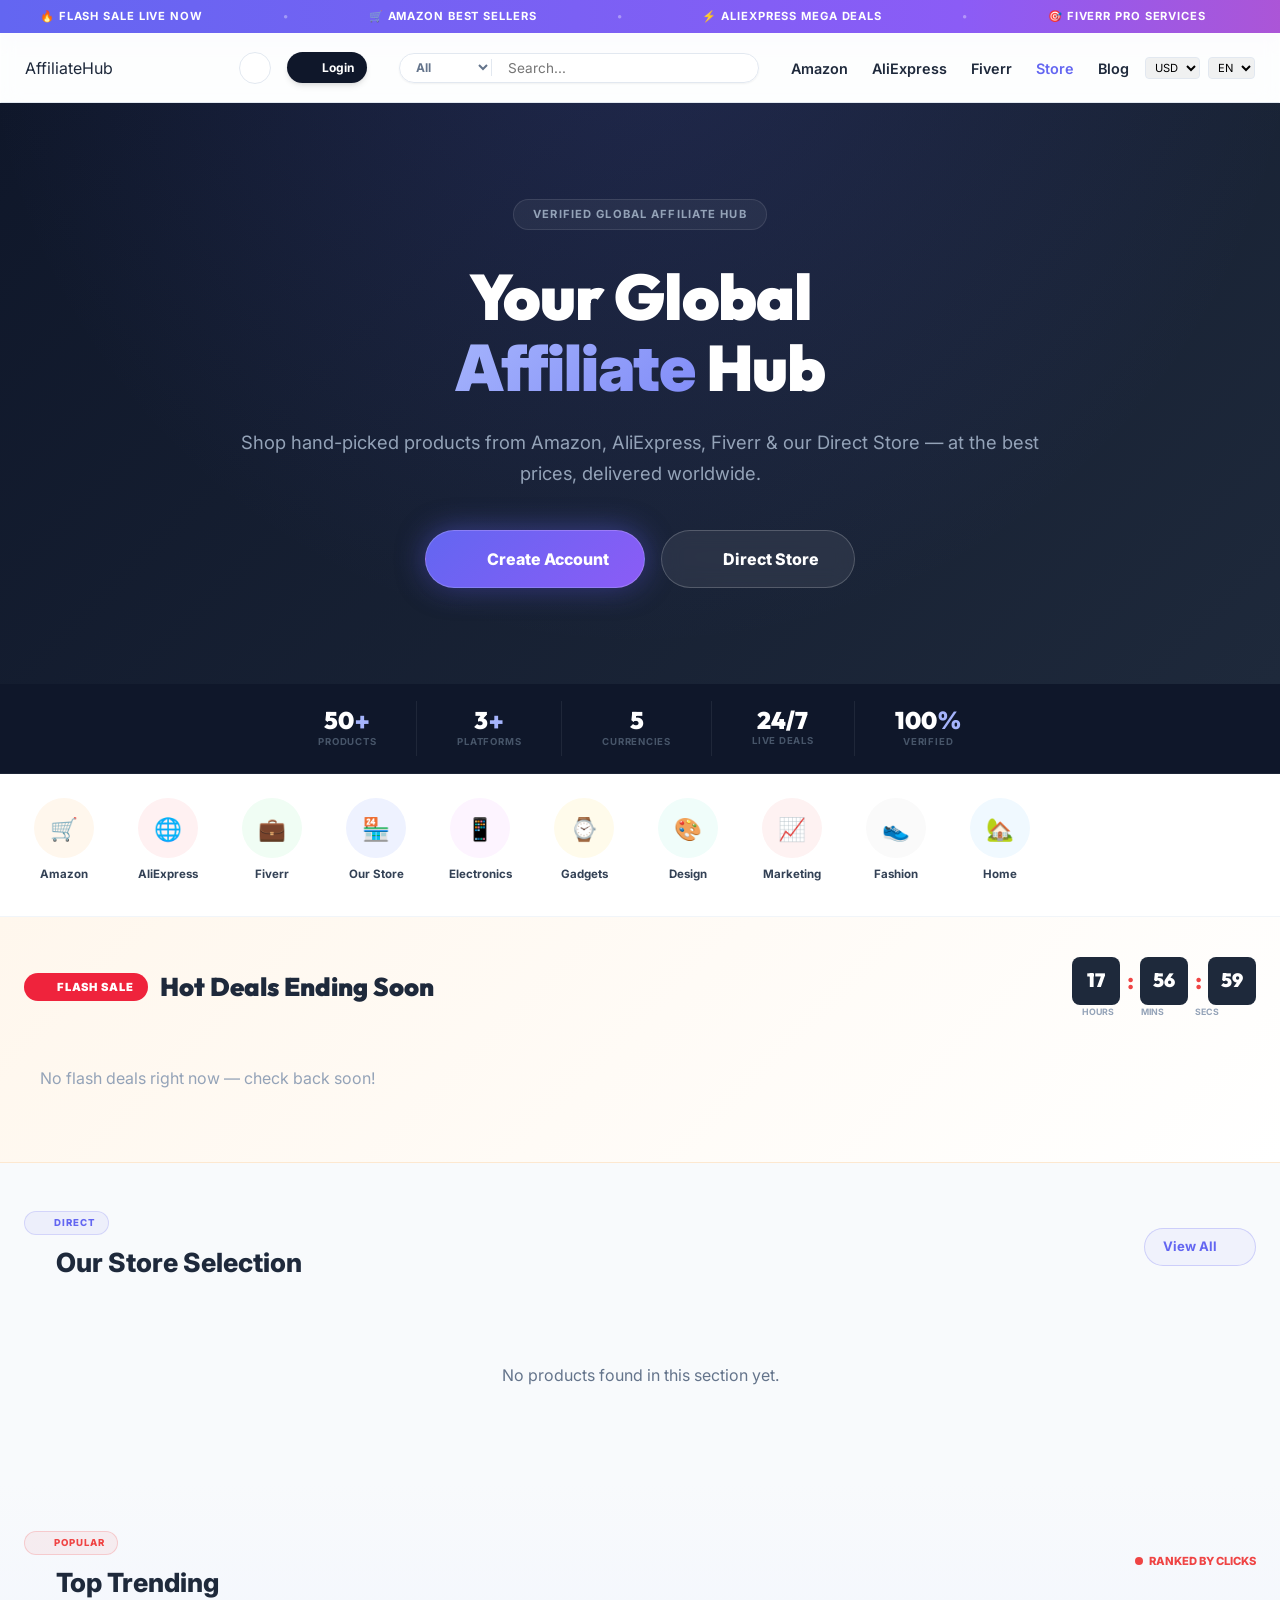
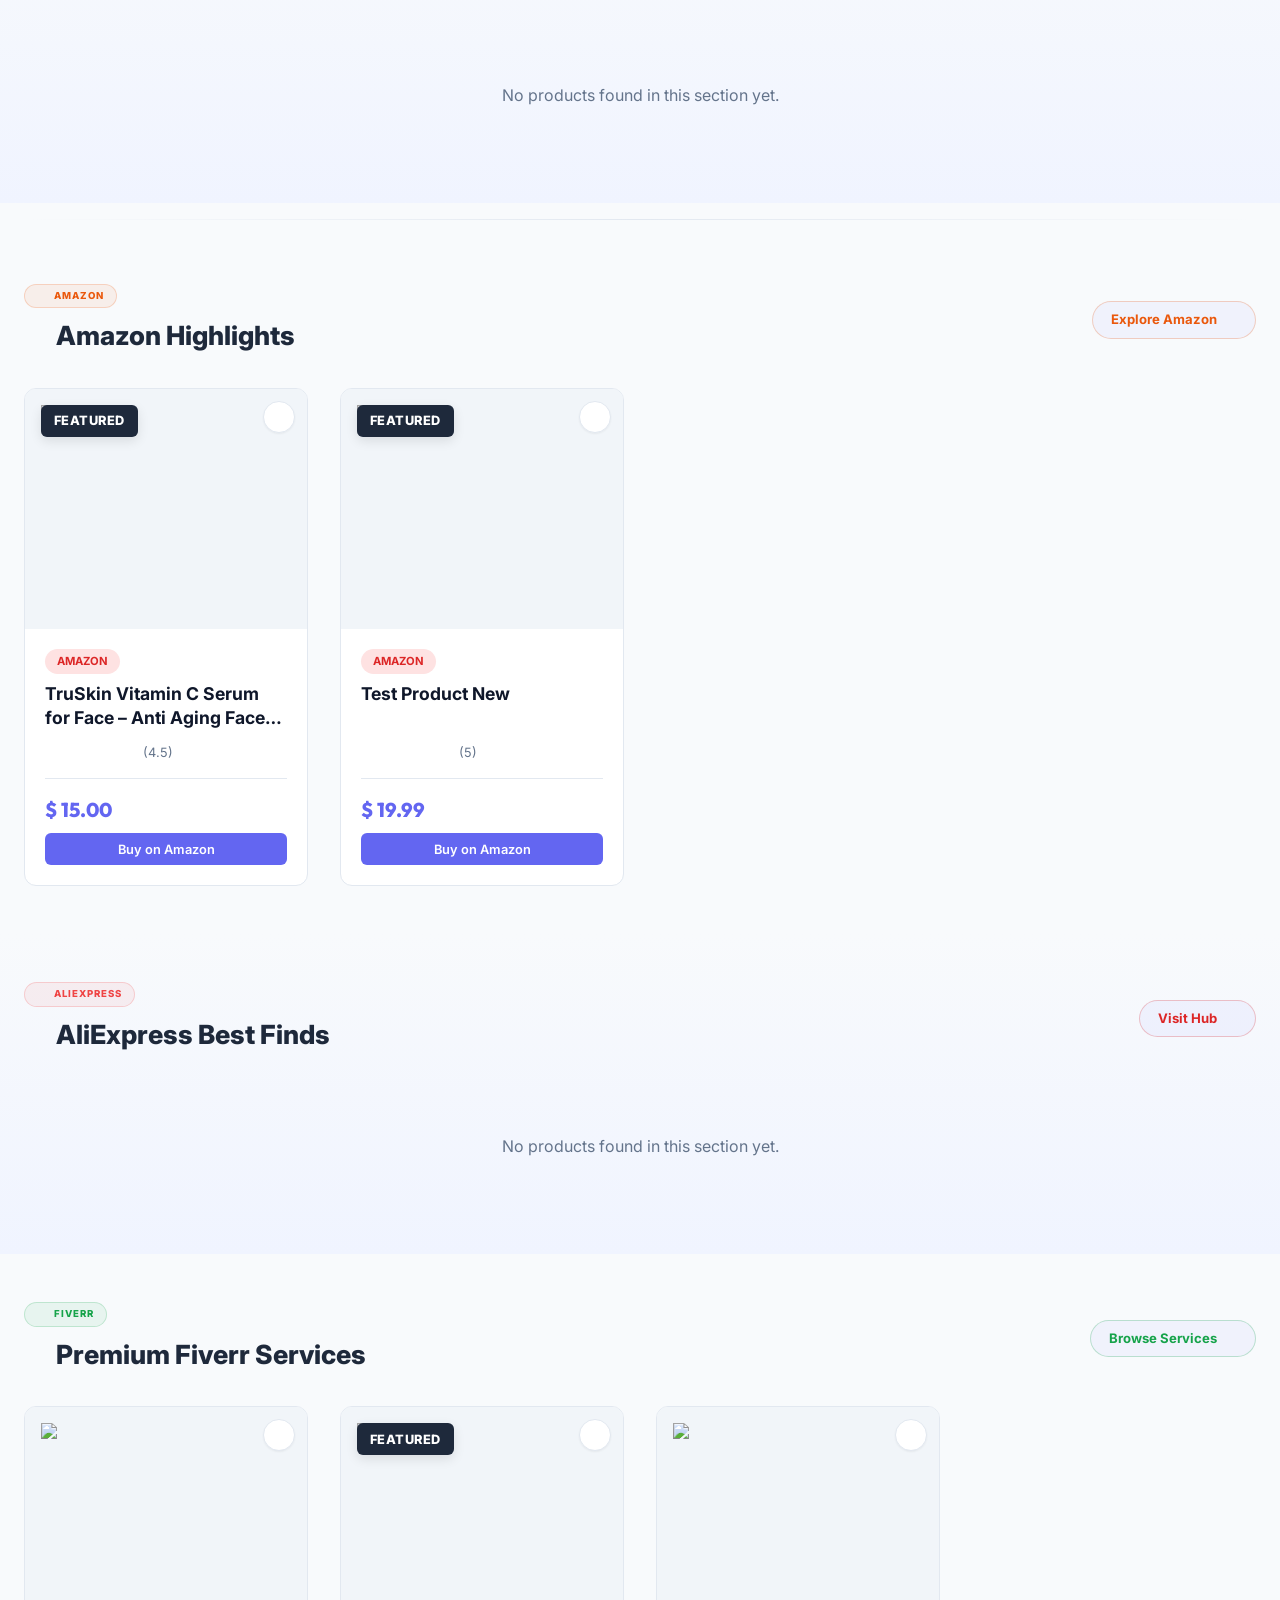
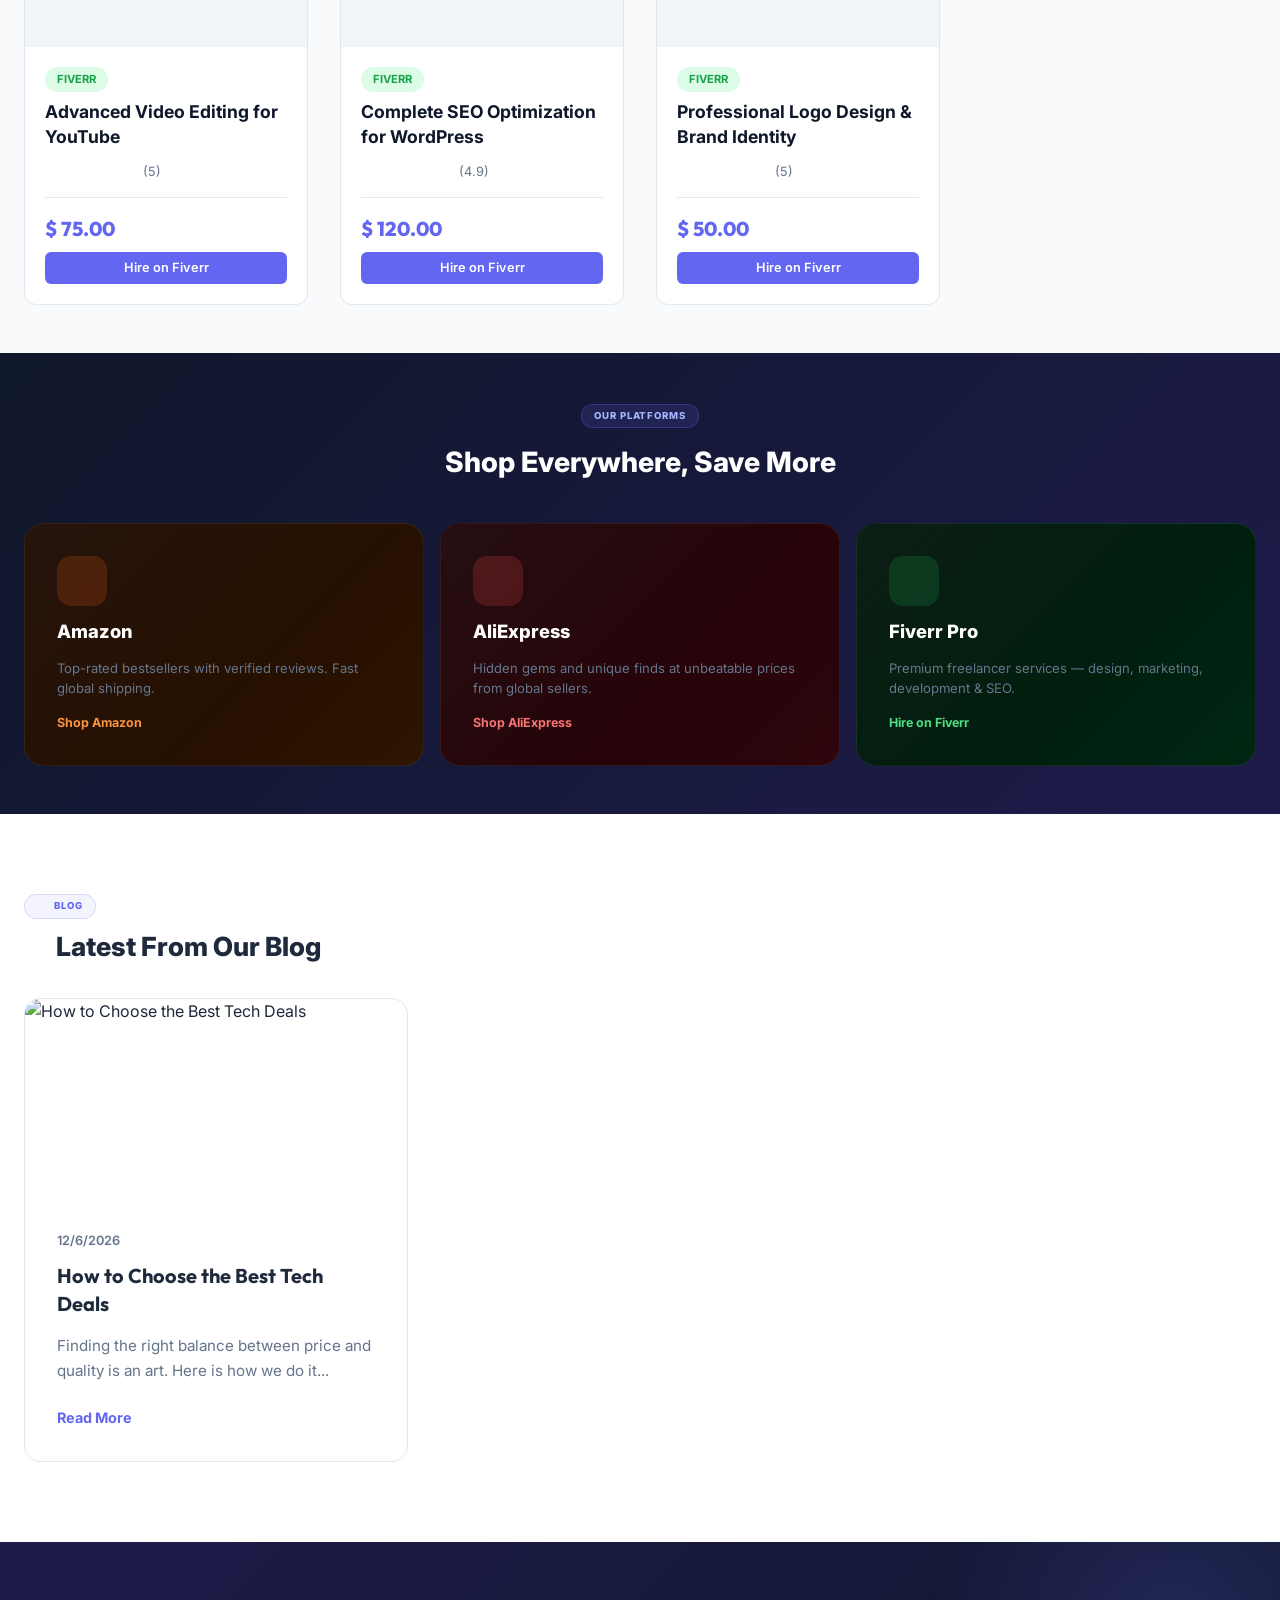
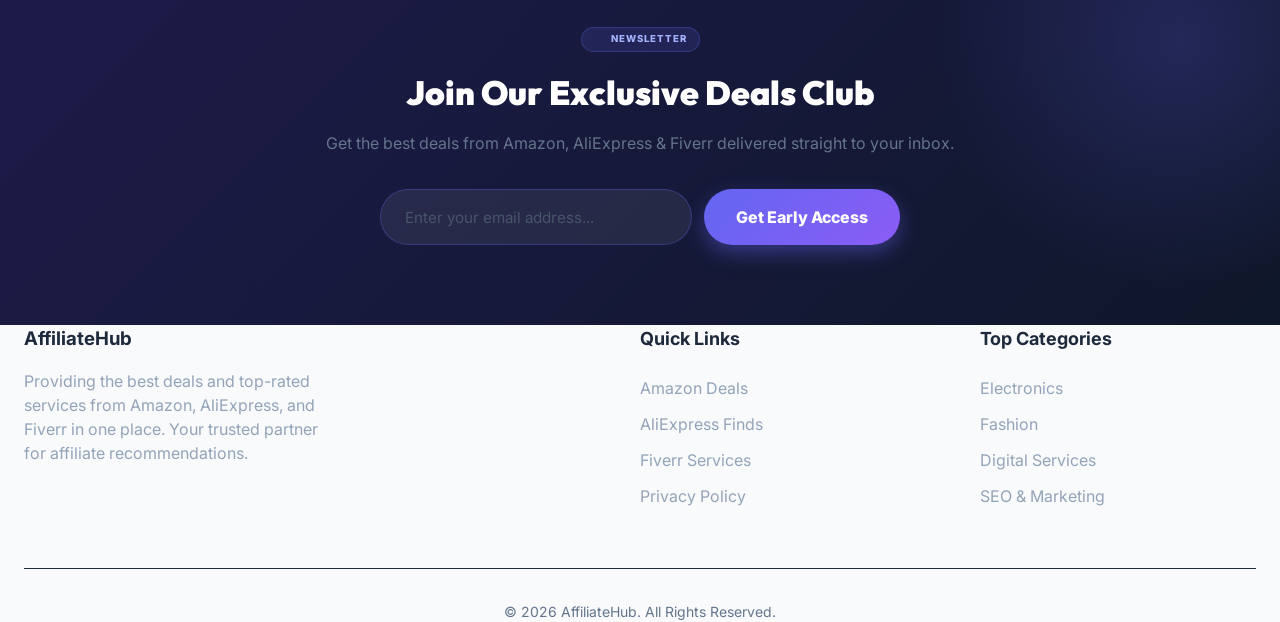
==== index.html @ 4ba72e2b "update by antigravity" ====
<!DOCTYPE html>
<html lang="en">
<head>
    <meta charset="UTF-8">
    <meta name="viewport" content="width=device-width, initial-scale=1.0">
    <title>AffiliateHub | Best Deals from Amazon, AliExpress &amp; Fiverr</title>
    <meta name="description" content="Discover the best deals and top-rated services from Amazon, AliExpress, and Fiverr. Earn more with our curated recommendations.">
    <link rel="preconnect" href="https://fonts.googleapis.com">
    <link rel="preconnect" href="https://fonts.gstatic.com" crossorigin>
    <link href="https://fonts.googleapis.com/css2?family=Inter:wght@400;500;600;700;800&family=Outfit:wght@500;600;700;800;900&display=swap" rel="stylesheet">
    <script src="https://unpkg.com/lucide@latest"></script>
    <link rel="stylesheet" href="css/style.css">

    <style>
/* =============================================
   DARAZ-STYLE GLOBAL HOMEPAGE CSS
============================================= */
:root {
    --brand:       #6366f1;
    --brand-dark:  #4f46e5;
    --sale-red:    #ef233c;
    --flash-orange:#ff6b35;
    --dark:        #0f172a;
    --muted:       #64748b;
}

/* ---- Ticker ---- */
@keyframes ticker { from{transform:translateX(0)} to{transform:translateX(-50%)} }
@keyframes flash  { 0%,100%{opacity:1} 50%{opacity:.4} }
@keyframes fadeUp { from{opacity:0;transform:translateY(24px)} to{opacity:1;transform:translateY(0)} }
@keyframes gradBG { 0%{background-position:0% 50%} 50%{background-position:100% 50%} 100%{background-position:0% 50%} }
@keyframes pulse2 { 0%,100%{box-shadow:0 0 0 0 rgba(99,102,241,.45)} 70%{box-shadow:0 0 0 16px rgba(99,102,241,0)} }
@keyframes timerTick { from{transform:scale(1.15)} to{transform:scale(1)} }

.ticker-wrap {
    background: linear-gradient(90deg,#6366f1,#8b5cf6,#ec4899,#8b5cf6,#6366f1);
    background-size:300% 100%;
    animation: gradBG 6s ease infinite;
    overflow:hidden; padding:.5rem 0;
}
.ticker-inner {
    display:flex; white-space:nowrap;
    animation: ticker 28s linear infinite;
}
.ticker-inner span {
    color:white; font-size:.7rem; font-weight:700;
    letter-spacing:.08em; text-transform:uppercase; padding:0 2.5rem;
}
.ticker-inner .sep { color:rgba(255,255,255,.35); }

/* ---- Hero Banner ---- */
.hero-wrap {
    background: linear-gradient(135deg, #0f172a 0%, #1e293b 100%);
    position: relative;
    overflow: hidden;
    padding: 6rem 0;
}
.hero-wrap::before {
    content: ''; position: absolute; inset: 0;
    background: radial-gradient(circle at 50% -20%, rgba(99, 102, 241, 0.15), transparent 70%);
}
.hero-layout {
    position: relative; z-index: 5;
    text-align: center;
    max-width: 800px;
    margin: 0 auto;
}
.hero-pill {
    display: inline-flex; align-items: center; gap: 0.5rem;
    background: rgba(255, 255, 255, 0.05); border: 1px solid rgba(255, 255, 255, 0.1);
    color: #94a3b8; font-size: 0.7rem; font-weight: 700;
    letter-spacing: 0.1em; text-transform: uppercase;
    padding: 0.4rem 1.2rem; border-radius: 99px; margin-bottom: 2rem;
}
.hero-h1 {
    font-family: 'Outfit', sans-serif; font-size: 4rem; font-weight: 900;
    line-height: 1.1; color: white; letter-spacing: -0.02em; margin-bottom: 1.5rem;
}
.hero-h1 .grad {
    background: linear-gradient(135deg, #a5b4fc 0%, #818cf8 100%);
    -webkit-background-clip: text; background-clip: text;
    -webkit-text-fill-color: transparent;
}
.hero-sub {
    color: #94a3b8; font-size: 1.15rem; line-height: 1.7; margin-bottom: 2.5rem;
}
.hero-cta-row {
    display: flex; gap: 1rem; justify-content: center;
}
@media(max-width: 768px) {
    .hero-h1 { font-size: 2.5rem; }
    .hero-sub { font-size: 1rem; }
    .hero-cta-row { flex-direction: column; }
}
.btn-hero-primary {
    display:inline-flex; align-items:center; gap:.5rem;
    padding:1rem 2.2rem; border-radius:99px;
    background:linear-gradient(135deg,#6366f1,#8b5cf6);
    color:white; font-weight:800; font-size:1rem;
    box-shadow:0 0 28px rgba(99,102,241,.5), 0 4px 14px rgba(0,0,0,.3);
    border:1px solid rgba(255,255,255,.18);
    transition:all .3s ease; animation:pulse2 2.5s infinite;
    text-decoration:none;
}
.btn-hero-primary:hover {
    transform:translateY(-3px) scale(1.03);
    box-shadow:0 0 44px rgba(99,102,241,.65), 0 8px 24px rgba(0,0,0,.35);
}
.btn-hero-outline {
    display:inline-flex; align-items:center; gap:.5rem;
    padding:1rem 2.2rem; border-radius:99px;
    color:white; font-weight:800; font-size:1rem;
    background:rgba(255,255,255,.07);
    border:1px solid rgba(255,255,255,.2);
    backdrop-filter:blur(10px);
    transition:all .3s ease; text-decoration:none;
}
.btn-hero-outline:hover {
    background:rgba(255,255,255,.14);
    transform:translateY(-3px);
}
.hero-trust {
    display:flex; flex-wrap:wrap; gap:1.5rem;
    animation: fadeUp .6s .4s ease both;
}
.trust-chip {
    display:flex; align-items:center; gap:.5rem;
    color:#64748b; font-size:.8rem; font-weight:600;
    transition:color .2s;
}
.trust-chip:hover{ color:#a5b4fc; }
.trust-chip i{ color:#6366f1; }

/* Side Panel */
.hero-side-panel {
    background:rgba(255,255,255,.05);
    border:1px solid rgba(255,255,255,.1);
    border-radius:1.25rem;
    backdrop-filter:blur(14px);
    padding:1.5rem;
    display:flex; flex-direction:column; gap:1rem;
    animation: fadeUp .6s .25s ease both;
}
.side-panel-title {
    font-size:.65rem; font-weight:800; letter-spacing:.1em;
    text-transform:uppercase; color:#64748b;
    border-bottom:1px solid rgba(255,255,255,.08);
    padding-bottom:.75rem;
}
.side-link {
    display:flex; align-items:center; gap:.75rem;
    padding:.75rem; border-radius:.75rem;
    background:rgba(255,255,255,.04);
    transition:background .2s; text-decoration:none;
}
.side-link:hover{ background:rgba(255,255,255,.1); }
.side-icon {
    width:42px; height:42px; border-radius:.75rem;
    display:flex; align-items:center; justify-content:center;
    font-size:1.1rem;
}
.side-icon.amz{ background:rgba(234,88,12,.2); color:#fb923c; }
.side-icon.ali{ background:rgba(239,68,68,.2); color:#f87171; }
.side-icon.fvr{ background:rgba(22,163,74,.2); color:#4ade80; }
.side-icon.str{ background:rgba(99,102,241,.2); color:#a5b4fc; }
.side-text .name{ color:white; font-weight:700; font-size:.9rem; }
.side-text .desc{ color:#64748b; font-size:.75rem; }

/* ---- Stats Strip ---- */
.stats-bar {
    background:#0f172a;
    border-bottom:1px solid rgba(255,255,255,.06);
    padding:1.1rem 0;
}
.stats-inner {
    display:flex; justify-content:center; align-items:stretch;
    gap:0; flex-wrap:wrap;
}
.stat-item {
    display:flex; flex-direction:column; align-items:center;
    padding:.4rem 2.5rem;
    border-right:1px solid rgba(255,255,255,.07);
}
.stat-item:last-child{ border-right:none; }
.stat-item .n {
    font-family:'Outfit',sans-serif; font-size:1.5rem;
    font-weight:900; color:white; line-height:1;
}
.stat-item .n s2{ color:#a5b4fc; font-style:normal; }
.stat-item .l {
    font-size:.6rem; color:#475569;
    text-transform:uppercase; letter-spacing:.08em;
    font-weight:700; margin-top:.15rem;
}

/* ---- Category Strip ---- */
.cat-strip { background:white; border-bottom:1px solid #f1f5f9; padding:1.5rem 0; }
.cat-scroll { display:flex; gap:1.5rem; overflow-x:auto; padding-bottom:.5rem; scrollbar-width:none; }
.cat-scroll::-webkit-scrollbar{ display:none; }
.cat-chip {
    display:flex; flex-direction:column; align-items:center;
    gap:.5rem; min-width:80px; text-decoration:none;
    transition:transform .2s;
}
.cat-chip:hover{ transform:translateY(-3px); }
.cat-icon {
    width:60px; height:60px; border-radius:50%;
    display:flex; align-items:center; justify-content:center;
    font-size:1.4rem; border:2px solid transparent;
    transition:border-color .2s, box-shadow .2s;
}
.cat-chip:hover .cat-icon {
    border-color:var(--brand);
    box-shadow:0 0 0 4px rgba(99,102,241,.12);
}
.cat-chip span{ font-size:.72rem; font-weight:700; color:#334155; text-align:center; }

/* ---- Flash Sale ---- */
.flash-section {
    background:linear-gradient(135deg,#fff7ed,#fff);
    border-bottom:1px solid #fde8d0; padding:2.5rem 0;
}
.flash-header {
    display:flex; align-items:center; justify-content:space-between;
    margin-bottom:2rem; flex-wrap:wrap; gap:1rem;
}
.flash-badge {
    display:flex; align-items:center; gap:.75rem;
}
.flash-badge-pill {
    display:inline-flex; align-items:center; gap:.4rem;
    background:var(--sale-red); color:white;
    font-size:.7rem; font-weight:900; letter-spacing:.08em;
    text-transform:uppercase; padding:.35rem .9rem;
    border-radius:99px;
}
.flash-badge-pill i{ animation:flash 1s infinite; }
.flash-title-text {
    font-family:'Outfit',sans-serif; font-size:1.6rem;
    font-weight:900; color:#1e293b;
}
.timer-group { display:flex; align-items:center; gap:.4rem; }
.timer-block {
    background:#1e293b; color:white;
    font-family:'Outfit',sans-serif; font-size:1.2rem;
    font-weight:900; width:48px; height:48px;
    border-radius:.5rem; display:flex;
    align-items:center; justify-content:center;
}
.timer-sep { font-size:1.4rem; font-weight:900; color:#ef4444; }
.timer-lbl { display:flex; gap:.4rem; padding:0 .1rem; }
.timer-lbl span { font-size:.55rem; color:#94a3b8; font-weight:700; text-transform:uppercase; width:48px; text-align:center; }

/* Flash product horizontal scroll */
.flash-scroll {
    display:flex; gap:1.25rem; overflow-x:auto;
    padding-bottom:1rem; scrollbar-width:thin;
    scrollbar-color:rgba(99,102,241,.3) transparent;
}
.flash-card {
    min-width:200px; background:white;
    border-radius:1rem; border:1px solid #f1f5f9;
    overflow:hidden; transition:all .3s ease;
    box-shadow:0 2px 8px rgba(0,0,0,.05);
    flex-shrink:0;
}
.flash-card:hover {
    transform:translateY(-6px);
    box-shadow:0 12px 30px rgba(99,102,241,.15);
    border-color:#e0e7ff;
}
.flash-img {
    height:160px; background:#f8fafc;
    display:flex; align-items:center; justify-content:center;
    position:relative; overflow:hidden;
}
.flash-img img{ width:100%; height:100%; object-fit:contain; padding:.75rem; transition:transform .4s; }
.flash-card:hover .flash-img img{ transform:scale(1.08); }
.flash-disc {
    position:absolute; top:.5rem; left:.5rem;
    background:var(--sale-red); color:white;
    font-size:.65rem; font-weight:800; border-radius:99px;
    padding:.2rem .6rem;
}
.flash-info { padding:.85rem; }
.flash-info .ftitle {
    font-size:.82rem; font-weight:700; color:#1e293b;
    white-space:nowrap; overflow:hidden; text-overflow:ellipsis;
}
.flash-info .fprice { font-size:1rem; font-weight:800; color:var(--brand); margin-top:.3rem; font-family:'Outfit',sans-serif; }
.flash-info .foldprice { font-size:.75rem; text-decoration:line-through; color:#94a3b8; }

/* ---- Section layout ---- */
.hp-section { padding:3rem 0; }
.hp-section-alt { background:linear-gradient(180deg,#f8fafc 0%,#f0f4ff 100%); }
.sec-hd {
    display:flex; align-items:center; justify-content:space-between;
    margin-bottom:2rem; flex-wrap:wrap; gap:1rem;
}
.sec-hd-left{ display:flex; flex-direction:column; gap:.3rem; }
.sec-label {
    display:inline-flex; align-items:center; gap:.4rem;
    font-size:.6rem; font-weight:800; letter-spacing:.1em;
    text-transform:uppercase; padding:.25rem .75rem;
    border-radius:99px; width:fit-content;
    border:1px solid; margin-bottom:.2rem;
}
.sec-label-purple{ background:rgba(99,102,241,.07); border-color:rgba(99,102,241,.2); color:#6366f1; }
.sec-label-red   { background:rgba(239,68,68,.07); border-color:rgba(239,68,68,.2); color:#ef4444; }
.sec-label-orange{ background:rgba(234,88,12,.07); border-color:rgba(234,88,12,.2); color:#ea580c; }
.sec-label-green { background:rgba(22,163,74,.07); border-color:rgba(22,163,74,.2); color:#16a34a; }
.sec-title { font-size:1.65rem; font-weight:800; color:#1e293b; display:flex; align-items:center; gap:.6rem; }
.view-all {
    display:flex; align-items:center; gap:.4rem;
    font-size:.82rem; font-weight:700; color:var(--brand);
    border:1px solid rgba(99,102,241,.25);
    padding:.5rem 1.1rem; border-radius:99px;
    background:rgba(99,102,241,.05);
    transition:all .25s; text-decoration:none;
}
.view-all:hover{ background:var(--brand); color:white; border-color:var(--brand); transform:translateX(4px); }

/* ---- Platform Banner ---- */
.platform-banner {
    background:linear-gradient(135deg,#0f172a 0%,#1e1b4b 100%);
    padding:3rem 0;
}
.plat-grid {
    display:grid; grid-template-columns:repeat(3,1fr); gap:1rem;
}
@media(max-width:768px){ .plat-grid{ grid-template-columns:1fr; } }
.plat-card {
    border-radius:1.25rem; padding:2rem;
    display:flex; flex-direction:column; gap:.75rem;
    text-decoration:none; position:relative; overflow:hidden;
    border:1px solid rgba(255,255,255,.08);
    transition:transform .3s,box-shadow .3s;
}
.plat-card::after {
    content:''; position:absolute; inset:0;
    background:linear-gradient(135deg,rgba(255,255,255,.05) 0%,transparent 60%);
    pointer-events:none;
}
.plat-card:hover{ transform:translateY(-5px); box-shadow:0 20px 40px rgba(0,0,0,.35); }
.plat-card.amz{ background:linear-gradient(135deg,#1a0800,#2e1500); }
.plat-card.ali{ background:linear-gradient(135deg,#1a0205,#2e050c); }
.plat-card.fvr{ background:linear-gradient(135deg,#001208,#002713); }
.plat-card-icon {
    width:50px; height:50px; border-radius:.875rem;
    display:flex; align-items:center; justify-content:center;
}
.plat-card.amz .plat-card-icon{ background:rgba(234,88,12,.2); color:#fb923c; }
.plat-card.ali .plat-card-icon{ background:rgba(239,68,68,.2); color:#f87171; }
.plat-card.fvr .plat-card-icon{ background:rgba(22,163,74,.2); color:#4ade80; }
.plat-card h3{ color:white; font-size:1.15rem; font-weight:800; margin:0; }
.plat-card p{ color:#64748b; font-size:.82rem; line-height:1.55; margin:0; }
.plat-cta{ display:inline-flex; align-items:center; gap:.35rem; font-size:.78rem; font-weight:700; margin-top:.25rem; }
.plat-card.amz .plat-cta{ color:#fb923c; }
.plat-card.ali .plat-cta{ color:#f87171; }
.plat-card.fvr .plat-cta{ color:#4ade80; }

/* ---- Newsletter (dark) ---- */
.nl-section {
    background:linear-gradient(135deg,#1e1b4b 0%,#0f172a 100%);
    padding:5rem 0; position:relative; overflow:hidden;
}
.nl-section::before {
    content:''; position:absolute;
    width:500px; height:500px;
    background:radial-gradient(circle,rgba(99,102,241,.2) 0%,transparent 70%);
    top:-150px; right:-150px; border-radius:50%; pointer-events:none;
}
.nl-box{ text-align:center; position:relative; z-index:2; }
.nl-box h2{ font-size:2.1rem; font-weight:900; color:white; font-family:'Outfit',sans-serif; }
.nl-box p{ color:#64748b; margin:.75rem 0 2rem; font-size:1rem; line-height:1.7; }
.nl-form{ display:flex; gap:.75rem; flex-wrap:wrap; justify-content:center; max-width:520px; margin:0 auto; }
.nl-input {
    flex:1; min-width:220px;
    padding:1rem 1.5rem;
    background:rgba(255,255,255,.07);
    border:1px solid rgba(99,102,241,.3);
    border-radius:99px; color:white; font-size:.95rem; outline:none;
    transition:border-color .2s;
}
.nl-input:focus{ border-color:#6366f1; }
.nl-input::placeholder{ color:#475569; }
.nl-btn {
    padding:1rem 2rem; background:linear-gradient(135deg,#6366f1,#8b5cf6);
    color:white; font-weight:800; border-radius:99px;
    border:none; cursor:pointer;
    box-shadow:0 8px 20px rgba(99,102,241,.4);
    transition:all .3s;
}
.nl-btn:hover{ transform:translateY(-2px); box-shadow:0 12px 28px rgba(99,102,241,.55); }

/* --- Responsive --- */
@media(max-width:768px){
    .hero-h1{ font-size:2.2rem; }
    .stat-item{ padding:.4rem 1.2rem; }
    .flash-title-text{ font-size:1.2rem; }
    .sec-title{ font-size:1.3rem; }
}
    </style>
</head>
<body>

<!-- ① Animated Ticker -->
<div class="ticker-wrap">
    <div class="ticker-inner">
        <span>🔥 Flash Sale Live Now</span><span class="sep">•</span>
        <span>🛒 Amazon Best Sellers</span><span class="sep">•</span>
        <span>⚡ AliExpress Mega Deals</span><span class="sep">•</span>
        <span>🎯 Fiverr Pro Services</span><span class="sep">•</span>
        <span>💳 USD · AED · SAR · PKR · INR</span><span class="sep">•</span>
        <span>🌍 Worldwide Delivery Available</span><span class="sep">•</span>
        <span>🔥 Flash Sale Live Now</span><span class="sep">•</span>
        <span>🛒 Amazon Best Sellers</span><span class="sep">•</span>
        <span>⚡ AliExpress Mega Deals</span><span class="sep">•</span>
        <span>🎯 Fiverr Pro Services</span><span class="sep">•</span>
        <span>💳 USD · AED · SAR · PKR · INR</span><span class="sep">•</span>
        <span>🌍 Worldwide Delivery Available</span><span class="sep">•</span>
    </div>
</div>

<!-- ② Nav -->
<nav id="main-nav"></nav>

<!-- ③ Hero Section -->
<div class="hero-wrap">
    <div class="container">
        <div class="hero-layout">
            <div class="hero-pill">Verified Global Affiliate Hub</div>
            <h1 class="hero-h1">
                Your Global<br><span class="grad">Affiliate</span> Hub
            </h1>
            <p class="hero-sub">Shop hand-picked products from Amazon, AliExpress, Fiverr & our Direct Store — at the best prices, delivered worldwide.</p>
            <div class="hero-cta-row">
                <a href="register.html" class="btn-hero-primary">
                    <i data-lucide="user-plus" style="width:18px;"></i> Create Account
                </a>
                <a href="dropshipping.html" class="btn-hero-outline">
                    <i data-lucide="shopping-bag" style="width:18px;"></i> Direct Store
                </a>
            </div>
        </div>
    </div>
</div>

<!-- ④ Stats Bar -->
<div class="stats-bar">
    <div class="container">
        <div class="stats-inner">
            <div class="stat-item">
                <div class="n" id="counter-p">0<s2>+</s2></div>
                <div class="l">Products</div>
            </div>
            <div class="stat-item">
                <div class="n">3<s2>+</s2></div>
                <div class="l">Platforms</div>
            </div>
            <div class="stat-item">
                <div class="n">5<s2></s2></div>
                <div class="l">Currencies</div>
            </div>
            <div class="stat-item">
                <div class="n">24/7</div>
                <div class="l">Live Deals</div>
            </div>
            <div class="stat-item">
                <div class="n">100<s2>%</s2></div>
                <div class="l">Verified</div>
            </div>
        </div>
    </div>
</div>

<!-- ⑤ Category Icon Strip -->
<div class="cat-strip">
    <div class="container">
        <div class="cat-scroll">
            <a href="amazon.html" class="cat-chip">
                <div class="cat-icon" style="background:#fff7ed;">🛒</div>
                <span>Amazon</span>
            </a>
            <a href="aliexpress.html" class="cat-chip">
                <div class="cat-icon" style="background:#fff1f2;">🌐</div>
                <span>AliExpress</span>
            </a>
            <a href="fiverr.html" class="cat-chip">
                <div class="cat-icon" style="background:#f0fdf4;">💼</div>
                <span>Fiverr</span>
            </a>
            <a href="dropshipping.html" class="cat-chip">
                <div class="cat-icon" style="background:#eef2ff;">🏪</div>
                <span>Our Store</span>
            </a>
            <a href="amazon.html" class="cat-chip">
                <div class="cat-icon" style="background:#fdf4ff;">📱</div>
                <span>Electronics</span>
            </a>
            <a href="aliexpress.html" class="cat-chip">
                <div class="cat-icon" style="background:#fffbeb;">⌚</div>
                <span>Gadgets</span>
            </a>
            <a href="fiverr.html" class="cat-chip">
                <div class="cat-icon" style="background:#f0fdfa;">🎨</div>
                <span>Design</span>
            </a>
            <a href="fiverr.html" class="cat-chip">
                <div class="cat-icon" style="background:#fef2f2;">📈</div>
                <span>Marketing</span>
            </a>
            <a href="aliexpress.html" class="cat-chip">
                <div class="cat-icon" style="background:#fafafa;">👟</div>
                <span>Fashion</span>
            </a>
            <a href="aliexpress.html" class="cat-chip">
                <div class="cat-icon" style="background:#f0f9ff;">🏡</div>
                <span>Home</span>
            </a>
        </div>
    </div>
</div>

<!-- ⑥ Flash Sale Section -->
<div class="flash-section">
    <div class="container">
        <div class="flash-header">
            <div class="flash-badge">
                <div class="flash-badge-pill"><i data-lucide="zap" style="width:12px;"></i> Flash Sale</div>
                <div class="flash-title-text">Hot Deals Ending Soon</div>
            </div>
            <div>
                <div class="timer-group" id="flash-timer">
                    <div class="timer-block" id="t-h">00</div>
                    <div class="timer-sep">:</div>
                    <div class="timer-block" id="t-m">00</div>
                    <div class="timer-sep">:</div>
                    <div class="timer-block" id="t-s">00</div>
                </div>
                <div class="timer-lbl">
                    <span>Hours</span><span>Mins</span><span>Secs</span>
                </div>
            </div>
        </div>
        <!-- Flash sale products loaded dynamically -->
        <div class="flash-scroll" id="flash-products"></div>
    </div>
</div>

<main>
    <!-- ⑦ Our Direct Store -->
    <section id="store-section" class="hp-section reveal-on-scroll">
        <div class="container">
            <div class="sec-hd">
                <div class="sec-hd-left">
                    <div class="sec-label sec-label-purple"><i data-lucide="store" style="width:11px;"></i> Direct</div>
                    <div class="sec-title"><i data-lucide="shopping-bag" style="color:#6366f1;width:22px;"></i> Our Store Selection</div>
                </div>
                <a href="dropshipping.html" class="view-all">View All <i data-lucide="arrow-right" style="width:14px;"></i></a>
            </div>
            <div class="product-grid" id="store-products"></div>
        </div>
    </section>

    <!-- ⑧ Trending -->
    <section id="trending" class="hp-section hp-section-alt reveal-on-scroll">
        <div class="container">
            <div class="sec-hd">
                <div class="sec-hd-left">
                    <div class="sec-label sec-label-red"><i data-lucide="trending-up" style="width:11px;"></i> Popular</div>
                    <div class="sec-title"><i data-lucide="trending-up" style="color:#ef4444;width:22px;"></i> Top Trending</div>
                </div>
                <span class="live-indicator"><div class="live-dot"></div> Ranked by Clicks</span>
            </div>
            <div class="product-grid" id="trending-products"></div>
        </div>
    </section>

    <!-- Divider -->
    <div class="container">
        <div style="height:1px;background:linear-gradient(to right,transparent,#e2e8f0,transparent);margin:1rem 0;"></div>
    </div>

    <!-- ⑨ Amazon -->
    <section id="amazon-highlights" class="hp-section reveal-on-scroll">
        <div class="container">
            <div class="sec-hd">
                <div class="sec-hd-left">
                    <div class="sec-label sec-label-orange"><i data-lucide="zap" style="width:11px;"></i> Amazon</div>
                    <div class="sec-title"><i data-lucide="zap" style="color:#ea580c;width:22px;"></i> Amazon Highlights</div>
                </div>
                <a href="amazon.html" class="view-all" style="color:#ea580c; border-color:rgba(234,88,12,.25);">Explore Amazon <i data-lucide="arrow-right" style="width:14px;"></i></a>
            </div>
            <div class="product-grid" id="amazon-products"></div>
        </div>
    </section>

    <!-- ⑩ AliExpress -->
    <section id="aliexpress-highlights" class="hp-section hp-section-alt reveal-on-scroll">
        <div class="container">
            <div class="sec-hd">
                <div class="sec-hd-left">
                    <div class="sec-label sec-label-red"><i data-lucide="globe" style="width:11px;"></i> AliExpress</div>
                    <div class="sec-title"><i data-lucide="globe" style="color:#dc2626;width:22px;"></i> AliExpress Best Finds</div>
                </div>
                <a href="aliexpress.html" class="view-all" style="color:#dc2626; border-color:rgba(220,38,38,.25);">Visit Hub <i data-lucide="arrow-right" style="width:14px;"></i></a>
            </div>
            <div class="product-grid" id="aliexpress-products"></div>
        </div>
    </section>

    <!-- ⑪ Fiverr -->
    <section id="fiverr-highlights" class="hp-section reveal-on-scroll">
        <div class="container">
            <div class="sec-hd">
                <div class="sec-hd-left">
                    <div class="sec-label sec-label-green"><i data-lucide="award" style="width:11px;"></i> Fiverr</div>
                    <div class="sec-title"><i data-lucide="award" style="color:#16a34a;width:22px;"></i> Premium Fiverr Services</div>
                </div>
                <a href="fiverr.html" class="view-all" style="color:#16a34a; border-color:rgba(22,163,74,.25);">Browse Services <i data-lucide="arrow-right" style="width:14px;"></i></a>
            </div>
            <div class="product-grid" id="fiverr-products"></div>
        </div>
    </section>
</main>

<!-- ⑫ Platform Banner -->
<div class="platform-banner">
    <div class="container">
        <div style="text-align:center;margin-bottom:2.5rem;">
            <div class="sec-label sec-label-purple" style="display:inline-flex;justify-content:center;background:rgba(99,102,241,.15);border-color:rgba(99,102,241,.3);color:#a5b4fc;">Our Platforms</div>
            <h2 style="color:white;font-size:1.75rem;font-weight:800;margin-top:.6rem;">Shop Everywhere, Save More</h2>
        </div>
        <div class="plat-grid">
            <a href="amazon.html" class="plat-card amz">
                <div class="plat-card-icon"><i data-lucide="shopping-cart" style="width:22px;"></i></div>
                <h3>Amazon</h3>
                <p>Top-rated bestsellers with verified reviews. Fast global shipping.</p>
                <div class="plat-cta">Shop Amazon <i data-lucide="arrow-right" style="width:14px;"></i></div>
            </a>
            <a href="aliexpress.html" class="plat-card ali">
                <div class="plat-card-icon"><i data-lucide="globe" style="width:22px;"></i></div>
                <h3>AliExpress</h3>
                <p>Hidden gems and unique finds at unbeatable prices from global sellers.</p>
                <div class="plat-cta">Shop AliExpress <i data-lucide="arrow-right" style="width:14px;"></i></div>
            </a>
            <a href="fiverr.html" class="plat-card fvr">
                <div class="plat-card-icon"><i data-lucide="briefcase" style="width:22px;"></i></div>
                <h3>Fiverr Pro</h3>
                <p>Premium freelancer services — design, marketing, development &amp; SEO.</p>
                <div class="plat-cta">Hire on Fiverr <i data-lucide="arrow-right" style="width:14px;"></i></div>
            </a>
        </div>
    </div>
</div>

<!-- ⑬ Blog -->
<section id="blog-section" class="reveal-on-scroll" style="padding:5rem 0; background:white;">
    <div class="container">
        <div class="sec-hd">
            <div class="sec-hd-left">
                <div class="sec-label sec-label-purple"><i data-lucide="book-open" style="width:11px;"></i> Blog</div>
                <div class="sec-title"><i data-lucide="book-open" style="color:#6366f1;width:22px;"></i> Latest From Our Blog</div>
            </div>
        </div>
        <div class="blog-grid" id="blog-grid"></div>
    </div>
</section>

<!-- ⑭ Newsletter -->
<section class="nl-section reveal-on-scroll">
    <div class="container">
        <div class="nl-box">
            <div class="sec-label sec-label-purple" style="display:inline-flex;justify-content:center;background:rgba(99,102,241,.15);border-color:rgba(99,102,241,.3);color:#a5b4fc;margin-bottom:1rem;">
                <i data-lucide="mail" style="width:11px;"></i> Newsletter
            </div>
            <h2>Join Our Exclusive Deals Club</h2>
            <p>Get the best deals from Amazon, AliExpress &amp; Fiverr delivered straight to your inbox.</p>
            <div class="nl-form">
                <input type="email" class="nl-input" placeholder="Enter your email address...">
                <button class="nl-btn">Get Early Access</button>
            </div>
        </div>
    </div>
</section>

<footer></footer>
<script src="js/config.js?v=1.1.0"></script>
<script src="js/main.js?v=4"></script>
<script>
document.addEventListener('DOMContentLoaded', () => {
    // Render sections
    renderPlatformProducts('direct',      'store-products',      4);
    renderPlatformProducts('trending',    'trending-products',   4);
    renderPlatformProducts('amazon',      'amazon-products',     4);
    renderPlatformProducts('aliexpress',  'aliexpress-products', 4);
    renderPlatformProducts('fiverr',      'fiverr-products',     4);
    renderBlogs(3);

    // Animated product counter
    const prods = JSON.parse(localStorage.getItem('products') || '[]');
    const el = document.getElementById('counter-p');
    if (el) {
        let c = 0, target = Math.max(prods.length, 50), step = Math.ceil(target/40);
        const t = setInterval(() => {
            c = Math.min(c + step, target);
            el.innerHTML = c + '<s2>+</s2>';
            if (c >= target) clearInterval(t);
        }, 35);
    }

    // Flash sale products (show deals & discounted products)
    const allProds = JSON.parse(localStorage.getItem('products') || '[]');
    const flashProds = allProds.filter(p => p.deal || p.oldPrice).slice(0, 10);
    const flashContainer = document.getElementById('flash-products');
    if (flashContainer) {
        if (flashProds.length === 0) {
            flashContainer.innerHTML = '<p style="color:#94a3b8;padding:1rem;">No flash deals right now — check back soon!</p>';
        } else {
            const loc = getLocalizationSettings();
            const rate = loc.rates[loc.currency] || 1;
            const sym  = loc.symbols[loc.currency] || '$';
            flashProds.forEach(p => {
                const cleanNum = str => parseFloat((str || '').replace(/[^0-9.]/g,'')) || 0;
                const cur = cleanNum(p.price);
                const old = cleanNum(p.oldPrice);
                const disc = old > cur ? Math.round((old - cur) / old * 100) : 0;
                const card = document.createElement('div');
                card.className = 'flash-card';
                card.innerHTML = `
                    <div class="flash-img">
                        <img src="${p.image}" alt="${p.title}">
                        ${disc > 0 ? `<span class="flash-disc">-${disc}%</span>` : ''}
                        <button class="share-btn-mini" onclick="shareProduct('${p.id}', '${p.title.replace(/'/g, "\\'")}')" title="Share Product" style="position: absolute; top: 0.5rem; right: 0.5rem; z-index: 10;">
                            <i data-lucide="share-2" style="width: 14px;"></i>
                        </button>
                    </div>
                    <a href="product-detail.html?id=${p.id}" style="text-decoration: none; color: inherit;">
                        <div class="flash-info">
                            <div class="ftitle">${p.title}</div>
                            <div class="fprice">${sym} ${(cur * rate).toFixed(2)}</div>
                            ${old > 0 ? `<div class="foldprice">${sym} ${(old * rate).toFixed(2)}</div>` : ''}
                        </div>
                    </a>`;
                flashContainer.appendChild(card);
            });

        }
    }

    // Countdown timer — ends at midnight tonight
    function updateTimer() {
        const now = new Date();
        const midnight = new Date(now);
        midnight.setHours(23, 59, 59, 0);
        const diff = midnight - now;
        const h = Math.floor(diff / 3600000);
        const m = Math.floor((diff % 3600000) / 60000);
        const s = Math.floor((diff % 60000) / 1000);
        const pad = n => String(n).padStart(2,'0');
        const th = document.getElementById('t-h');
        const tm = document.getElementById('t-m');
        const ts = document.getElementById('t-s');
        if (th) th.textContent = pad(h);
        if (tm) tm.textContent = pad(m);
        if (ts) { ts.textContent = pad(s); ts.style.animation='none'; ts.offsetHeight; ts.style.animation='timerTick .3s ease'; }
    }
    updateTimer();
    setInterval(updateTimer, 1000);

    if (window.lucide) lucide.createIcons();
});
</script>
</body>
</html>
---- css/style.css ----
:root {
    /* Color Palette - Modern & Premium */
    --primary-color: #6366f1; /* Indigo */
    --primary-hover: #4f46e5;
    --secondary-color: #ec4899; /* Pink */
    --accent-color: #f59e0b; /* Amber */
    
    --bg-main: #f8fafc;
    --bg-card: #ffffff;
    --bg-dark: #0f172a;
    
    --text-main: #1e293b;
    --text-muted: #64748b;
    --text-light: #f8fafc;
    
    --border-color: #e2e8f0;
    --shadow-sm: 0 1px 2px 0 rgb(0 0 0 / 0.05);
    --shadow-md: 0 4px 6px -1px rgb(0 0 0 / 0.1), 0 2px 4px -2px rgb(0 0 0 / 0.1);
    --shadow-lg: 0 10px 15px -3px rgb(0 0 0 / 0.1), 0 4px 6px -4px rgb(0 0 0 / 0.1);
    
    --radius-sm: 0.375rem;
    --radius-md: 0.5rem;
    --radius-lg: 0.75rem;
    --radius-xl: 1rem;
    
    --container-max: 1280px;
    --nav-height: 70px;
    
    /* Premium Hero Tokens */
    --hero-mesh: radial-gradient(at 0% 0%, hsla(253,16%,7%,1) 0, transparent 50%), 
                 radial-gradient(at 50% 0%, hsla(225,39%,30%,1) 0, transparent 50%), 
                 radial-gradient(at 100% 0%, hsla(339,49%,30%,1) 0, transparent 50%);
    
    /* Advanced Animation Tokens */
    --transition-smooth: cubic-bezier(0.4, 0, 0.2, 1);
}

/* Base Reset */
* {
    margin: 0;
    padding: 0;
    box-sizing: border-box;
    font-family: 'Inter', -apple-system, BlinkMacSystemFont, "Segoe UI", Roboto, sans-serif;
}

body {
    background-color: var(--bg-main);
    color: var(--text-main);
    line-height: 1.5;
    overflow-x: hidden;
}

a {
    text-decoration: none;
    color: inherit;
    transition: all 0.2s ease;
}

ul {
    list-style: none;
}

img {
    max-width: 100%;
    height: auto;
}

button {
    cursor: pointer;
    border: none;
    outline: none;
    background: none;
    font: inherit;
}

.container {
    max-width: var(--container-max);
    margin: 0 auto;
    padding: 0 1.5rem;
}

@keyframes fadeIn {
    from { opacity: 0; transform: translateY(30px); }
    to { opacity: 1; transform: translateY(0); }
}

@keyframes slideInRight {
    from { opacity: 0; transform: translateX(50px); }
    to { opacity: 1; transform: translateX(0); }
}

@keyframes slideIn {
    from { opacity: 0; transform: translate(-50%, 20px); }
    to { opacity: 1; transform: translate(-50%, 0); }
}


@keyframes pulse-glow {
    0% { box-shadow: 0 0 0 0 rgba(99, 102, 241, 0.4); }
    70% { box-shadow: 0 0 0 15px rgba(99, 102, 241, 0); }
    100% { box-shadow: 0 0 0 0 rgba(99, 102, 241, 0); }
}

@keyframes float {
    0%, 100% { transform: translateY(0); }
    50% { transform: translateY(-20px); }
}

@keyframes rotate-slow {
    from { transform: rotate(0deg); }
    to { transform: rotate(360deg); }
}

@keyframes blink {
    0%, 100% { opacity: 1; }
    50% { opacity: 0.3; }
}

/* Card Styles - Universal */
.card {
    background: white;
    border-radius: var(--radius-lg);
    overflow: hidden;
    transition: all 0.3s var(--transition-smooth);
    border: 1px solid var(--border-color);
    position: relative;
    display: flex;
    flex-direction: column;
    height: 100%;
}

.card:hover {
    transform: translateY(-8px);
    box-shadow: var(--shadow-lg);
    border-color: var(--primary-color);
}

.card-image {
    height: 240px;
    width: 100%;
    overflow: hidden;
    position: relative;
    background: #f1f5f9;
}

.card-image img {
    width: 100%;
    height: 100%;
    object-fit: contain;
    padding: 1rem;
    transition: transform 0.5s ease;
    color: transparent; /* Hide alt text overlap */
    text-indent: -9999px; /* Protection against alt text visibility */
}

.card:hover .card-image img {
    transform: scale(1.1);
}

.card-content {
    padding: 1.25rem;
    flex: 1;
    display: flex;
    flex-direction: column;
}

.card-title {
    font-size: 1.1rem;
    font-weight: 700;
    margin-bottom: 0.75rem;
    color: var(--bg-dark);
    display: -webkit-box;
    -webkit-line-clamp: 2;
    line-clamp: 2;
    -webkit-box-orient: vertical;
    overflow: hidden;
    line-height: 1.4;
    height: 3.1rem;
}

.card-badges {
    position: absolute;
    top: 0.75rem;
    left: 0.75rem;
    display: flex;
    flex-direction: column;
    gap: 0.5rem;
    z-index: 10;
}

.share-btn-mini {
    position: absolute;
    top: 0.75rem;
    right: 0.75rem;
    background: white;
    width: 32px;
    height: 32px;
    border-radius: 50%;
    display: flex;
    align-items: center;
    justify-content: center;
    box-shadow: var(--shadow-sm);
    z-index: 10;
    border: 1px solid var(--border-color);
    transition: all 0.2s ease;
}

.share-btn-mini:hover {
    background: var(--primary-color);
    color: white;
    border-color: var(--primary-color);
}

.card-footer {
    display: flex;
    align-items: center;
    justify-content: space-between;
    margin-top: auto;
    padding-top: 1rem;
    border-top: 1px solid var(--border-color);
}

.price {
    font-size: 1.25rem;
    font-weight: 800;
    color: var(--primary-color);
    font-family: 'Outfit', sans-serif;
}

.rating {
    display: flex;
    align-items: center;
    gap: 0.25rem;
    margin-bottom: 1rem;
}

.platform-badge {
    display: inline-flex;
    align-items: center;
    padding: 0.25rem 0.75rem;
    border-radius: 99px;
    font-size: 0.7rem;
    font-weight: 700;
    text-transform: uppercase;
}

.badge-amazon { background: #fee2e2; color: #dc2626; }
.badge-aliexpress { background: #ffedd5; color: #ea580c; }
.badge-fiverr { background: #dcfce7; color: #16a34a; }
.badge-direct { background: #e0e7ff; color: #4338ca; }

.float-slow {
    animation: float 6s ease-in-out infinite;
}

.pulse-glow {
    animation: pulse-glow 2s infinite;
}

.blinking {
    animation: blink 1.5s infinite;
}

/* Utilities */
.btn {
    display: inline-flex;
    align-items: center;
    justify-content: center;
    padding: 0.75rem 1.5rem;
    border-radius: var(--radius-md);
    font-weight: 600;
    transition: all 0.2s ease;
    gap: 0.5rem;
}

.btn-primary {
    background-color: var(--primary-color);
    color: white;
}

.btn-primary:hover {
    background-color: var(--primary-hover);
    transform: translateY(-1px);
    box-shadow: var(--shadow-md);
}

.btn-outline {
    border: 2px solid var(--border-color);
    color: var(--text-main);
}

.btn-outline:hover {
    background-color: var(--bg-main);
    border-color: var(--primary-color);
}

/* Sections */
section {
    padding: 4rem 0;
}

.section-title {
    font-size: 2rem;
    font-weight: 800;
    margin-bottom: 2rem;
    color: var(--bg-dark);
    display: flex;
    align-items: center;
    gap: 0.75rem;
}

.section-header {
    display: flex;
    justify-content: space-between;
    align-items: center;
    margin-bottom: 2.5rem;
    flex-wrap: wrap;
    gap: 1rem;
}

.section-header .section-title {
    margin-bottom: 0;
}

.view-more-btn {
    display: flex;
    align-items: center;
    gap: 0.5rem;
    padding: 0.6rem 1.2rem;
    border-radius: 99px;
    background: white;
    border: 1px solid var(--border-color);
    color: var(--text-main);
    font-weight: 600;
    font-size: 0.9rem;
    transition: all 0.3s ease;
}

.view-more-btn:hover {
    background: var(--primary-color);
    color: white;
    border-color: var(--primary-color);
    transform: translateX(5px);
}

.rank-badge {
    position: absolute;
    top: 1rem;
    left: 1rem;
    background: var(--primary-color);
    color: white;
    width: 32px;
    height: 32px;
    border-radius: 50%;
    display: flex;
    align-items: center;
    justify-content: center;
    font-weight: 800;
    font-size: 0.9rem;
    z-index: 20;
    box-shadow: var(--shadow-md);
    border: 2px solid white;
}

.btn-sm {
    padding: 0.4rem 0.8rem;
    font-size: 0.8rem;
    border-radius: var(--radius-sm);
}

/* Glassmorphism Classes */
.glass {
    background: rgba(255, 255, 255, 0.7);
    backdrop-filter: blur(10px);
    -webkit-backdrop-filter: blur(10px);
    border: 1px solid rgba(255, 255, 255, 0.3);
}

/* Auth & Sidebar Overlap Fix */
.mobile-drawer, .drawer-overlay, .mobile-menu-toggle {
    display: none;
}

/* Grid Layouts */
.product-grid {
    display: grid;
    grid-template-columns: repeat(auto-fill, minmax(280px, 1fr));
    gap: 2rem;
}

/* Premium Badges */
/* Badges handled in bottom section */

.live-indicator {
    display: inline-flex;
    align-items: center;
    gap: 0.4rem;
    font-size: 0.7rem;
    font-weight: 800;
    color: #ef4444;
    text-transform: uppercase;
    margin-bottom: 0.75rem;
}

.live-dot {
    width: 8px;
    height: 8px;
    background: #ef4444;
    border-radius: 50%;
    animation: blink 1s infinite;
}

/* Hero Section */
.hero {
    background: var(--bg-dark);
    background-image: var(--hero-mesh);
    color: white;
    padding: 10rem 0 8rem;
    text-align: center;
    position: relative;
    overflow: hidden;
}

.hero::after {
    content: '';
    position: absolute;
    bottom: 0;
    left: 0;
    width: 100%;
    height: 100px;
    background: linear-gradient(to top, var(--bg-main), transparent);
    z-index: 3;
}

.hero-content {
    position: relative;
    z-index: 5;
    max-width: 900px;
    margin: 0 auto;
}

.hero h1 {
    font-size: 4rem;
    font-weight: 800;
    letter-spacing: -0.02em;
    line-height: 1.1;
    margin-bottom: 2rem;
    font-family: 'Outfit', sans-serif;
    background: linear-gradient(to bottom, #fff 0%, #a5b4fc 100%);
    -webkit-background-clip: text;
    background-clip: text;
    -webkit-text-fill-color: transparent;
}

@media (max-width: 768px) {
    .hero { padding: 6rem 0 4rem; }
    .hero h1 { font-size: 2.25rem; line-height: 1.2; }
    .hero p { font-size: 1rem; margin-bottom: 2rem; }
    .hero-btns { 
        display: flex; 
        flex-direction: column; 
        gap: 1rem; 
        padding: 0 1.5rem;
    }
    .hero-btns .btn { width: 100%; justify-content: center; }
}

/* Trust Badges Section */
.trust-badges {
    display: flex;
    justify-content: center;
    gap: 3rem;
    margin-top: 5rem;
    flex-wrap: wrap;
    position: relative;
    z-index: 6;
}

@media (max-width: 768px) {
    .trust-badges { gap: 1rem; margin-top: 3rem; justify-content: center; }
    .trust-item { font-size: 0.75rem; }
}

.trust-item {
    display: flex;
    align-items: center;
    gap: 0.75rem;
    color: #94a3b8;
    font-size: 0.85rem;
    font-weight: 600;
    transition: all 0.3s ease;
}

.trust-item:hover {
    color: white;
    transform: translateY(-2px);
}

.trust-item i {
    color: var(--primary-color);
    width: 20px;
}

/* Hero Floating Objects */
.hero-blob {
    position: absolute;
    width: 400px;
    height: 400px;
    background: radial-gradient(circle, rgba(99, 102, 241, 0.1) 0%, transparent 70%);
    border-radius: 50%;
    z-index: 1;
    filter: blur(60px);
}

.blob-1 { top: -100px; right: -100px; animation: float 12s infinite; }
.blob-2 { bottom: -100px; left: -100px; animation: float 15s infinite reverse; }

/* Navigation & Logo */
.sticky-nav {
    position: sticky;
    top: 0;
    z-index: 1000;
    height: var(--nav-height);
    border-bottom: 1px solid var(--border-color);
}

.nav-content {
    display: flex;
    align-items: center;
    justify-content: space-between;
    height: 100%;
    gap: 2rem;
}

.nav-left {
    display: flex;
    align-items: center;
    gap: 3rem;
}

.nav-main-links {
    display: flex;
    gap: 1.5rem;
    align-items: center;
}

.mobile-nav-wrapper, .mobile-dropdown-trigger, .mobile-dropdown-menu {
    display: none;
}

.nav-main-links a {
    font-weight: 600;
    font-size: 0.9rem;
    color: var(--text-main);
    transition: color 0.2s ease;
}

.nav-main-links a:hover {
    color: var(--primary-color);
}

.nav-right {
    display: flex;
    align-items: center;
    gap: 1.5rem;
}

.search-container {
    display: flex;
    align-items: center;
    background: rgba(255, 255, 255, 0.9);
    padding: 0.35rem 0.75rem;
    border-radius: 99px;
    width: 350px;
    border: 1px solid var(--border-color);
    transition: all 0.3s ease;
    gap: 0.5rem;
    box-shadow: var(--shadow-sm);
}

.search-container:focus-within {
    width: 400px;
    border-color: var(--primary-color);
    box-shadow: 0 0 0 4px rgba(99, 102, 241, 0.1);
}

.search-container input {
    background: transparent;
    border: none;
    outline: none;
    padding: 0 0.5rem;
    width: 100%;
    font-size: 0.85rem;
    color: var(--text-main);
}

.search-container select:hover {
    color: var(--primary-color);
}

.search-container button {
    display: flex;
    align-items: center;
    justify-content: center;
    transition: transform 0.2s ease;
}

@media (max-width: 768px) {
    .search-container {
        display: none !important;
    }
}

@media (max-width: 1024px) {
    .nav-content { gap: 1rem; }
    .nav-left { gap: 1rem; }
    .nav-main-links { gap: 1rem; }
    .search-container { width: 250px; }
}

@media (max-width: 850px) {
    /* Hide horizontal links by default on mobile, replaced by dropdown */
    .nav-main-links { display: none !important; }
    .loc-selectors { display: flex !important; }
}

.cart-nav-trigger {
    position: relative;
    cursor: pointer;
    background: white;
    width: 40px;
    height: 40px;
    border-radius: 50%;
    display: flex;
    align-items: center;
    justify-content: center;
    border: 1px solid var(--border-color);
    transition: all 0.2s ease;
}

.cart-nav-trigger:hover {
    border-color: var(--primary-color);
    transform: translateY(-2px);
}

.cart-nav-trigger .cart-count {
    position: absolute;
    top: -5px;
    right: -5px;
    background: var(--primary-color);
    color: white;
    width: 18px;
    height: 18px;
    border-radius: 50%;
    display: flex;
    align-items: center;
    justify-content: center;
    font-size: 0.65rem;
    font-weight: 800;
}

.btn-login {
    background: var(--bg-dark);
    color: white;
    padding: 0.6rem 1.25rem;
    border-radius: 99px;
    font-weight: 700;
    font-size: 0.85rem;
    display: flex;
    align-items: center;
    gap: 0.5rem;
    box-shadow: var(--shadow-md);
    transition: all 0.3s ease;
}

.btn-login:hover {
    transform: translateY(-2px);
    box-shadow: var(--shadow-lg);
    background: #1e1b4b;
}

@media (max-width: 480px) {
    .btn-login { padding: 0.5rem 1rem; font-size: 0.75rem; }
    .logo { font-size: 1.25rem; }
}

.btn-logout {
    background: #fee2e2;
    color: #dc2626;
    width: 38px;
    height: 38px;
    border-radius: 50%;
    display: flex;
    align-items: center;
    justify-content: center;
    border: 1px solid #fca5a5;
    transition: all 0.3s ease;
}

.btn-logout:hover {
    background: #dc2626;
    color: white;
    transform: rotate(90deg);
}

/* Footer Grid */
.footer-grid {
    display: grid;
    grid-template-columns: 2fr 1fr 1fr;
    gap: 4rem;
    margin-bottom: 3rem;
}

.footer-info p {
    margin-top: 1rem;
    color: #94a3b8;
    max-width: 300px;
}

.footer-grid h4 {
    margin-bottom: 1.5rem;
    font-size: 1.125rem;
    font-weight: 700;
}

.footer-grid ul li {
    margin-bottom: 0.75rem;
}

.footer-grid ul li a {
    color: #94a3b8;
}

.footer-grid ul li a:hover {
    color: white;
}

.footer-bottom {
    border-top: 1px solid #1e293b;
    padding-top: 2rem;
    text-align: center;
    color: #64748b;
    font-size: 0.875rem;
}

/* --- Responsive Media Queries --- */

/* Tablet & Smaller Desktop */
@media (max-width: 1024px) {
    .hero h1 { font-size: 3rem; }
    .nav-left { gap: 1.5rem; }
    .search-container { width: 200px; }
    .footer-grid { grid-template-columns: 1fr 1fr; gap: 2rem; }
}

/* Mobile Devices */
@media (max-width: 768px) {
    section { padding: 3rem 0; }
    .hero { padding: 8rem 0 6rem; }
    .hero h1 { font-size: 2.25rem; }
    .hero p { font-size: 1rem; padding: 0 1rem; }
    
    .mobile-menu-toggle {
        display: none !important;
    }

    .sticky-nav {
        height: auto;
        padding-bottom: 0.5rem;
    }

    .nav-content {
        flex-direction: column;
        gap: 0.75rem;
        padding-top: 0.75rem;
    }

    .nav-left, .nav-right {
        width: 100%;
        justify-content: space-between;
        gap: 1rem;
    }

    .nav-main-links {
        display: none !important;
    }

    .mobile-nav-wrapper {
        display: block !important;
    }

    /* Professional Dropdown Button */
    .mobile-dropdown-trigger {
        display: flex !important;
        align-items: center;
        gap: 0.5rem;
        padding: 0.4rem 1rem;
        background: white;
        border: 1px solid var(--border-color);
        border-radius: 99px;
        font-size: 0.75rem;
        font-weight: 700;
        color: var(--text-main);
        cursor: pointer;
        transition: all 0.3s ease;
        position: relative;
    }

    .mobile-dropdown-trigger i {
        width: 14px;
        color: var(--primary-color);
    }

    .mobile-dropdown-menu {
        position: absolute;
        top: 100%;
        left: 0;
        width: 200px;
        background: white;
        border-radius: var(--radius-lg);
        box-shadow: var(--shadow-xl);
        border: 1px solid var(--border-color);
        margin-top: 0.5rem;
        display: none;
        z-index: 1000;
        overflow: hidden;
        animation: slideInDown 0.2s ease;
    }

    .mobile-dropdown-menu.active {
        display: block;
    }

    .mobile-dropdown-menu a {
        display: flex;
        align-items: center;
        gap: 0.75rem;
        padding: 0.75rem 1rem;
        color: var(--text-main);
        text-decoration: none;
        font-size: 0.85rem;
        font-weight: 600;
        transition: all 0.2s ease;
    }

    .mobile-dropdown-menu a:hover {
        background: rgba(99, 102, 241, 0.05);
        color: var(--primary-color);
    }

    .pulse-blue {
        animation: pulse-blue 2s infinite ease-in-out;
    }

    @keyframes pulse-blue {
        0% { box-shadow: 0 0 0 0 rgba(99, 102, 241, 0.4); }
        70% { box-shadow: 0 0 0 8px rgba(99, 102, 241, 0); }
        100% { box-shadow: 0 0 0 0 rgba(99, 102, 241, 0); }
    }

    .nav-bottom-row {
        justify-content: flex-start !important;
        gap: 1rem !important;
    }

    .search-container {
        display: flex !important;
        width: 100% !important;
        max-width: none;
        margin: 0;
    }

    .loc-selectors {
        margin-right: 0 !important;
    }

    .product-grid {
        grid-template-columns: repeat(auto-fill, minmax(160px, 1fr));
        gap: 1rem;
    }

    .card-image { height: 180px; }
    .card-title { font-size: 0.95rem; height: 2.8rem; }
    .price { font-size: 1.1rem; }

    .footer-grid { grid-template-columns: 1fr; text-align: center; }
    .footer-info p { margin: 1rem auto; }
    .trust-badges { gap: 1.5rem; margin-top: 3rem; }
    
    /* Mobile Drawer Removed for Inline Nav */
    .mobile-drawer, .drawer-overlay {
        display: none !important;
    }
}

@media (max-width: 480px) {
    .auth-card { padding: 1.5rem; border-radius: 0; }
    .form-grid { grid-template-columns: 1fr; }
    .form-group.full { grid-column: span 1; }
    .hero h1 { font-size: 1.75rem; }
    .container { padding: 0 1rem; }
}

/* Blog Styles */
.blog-grid {
    display: grid;
    grid-template-columns: repeat(auto-fill, minmax(300px, 1fr));
    gap: 2.5rem;
}

.blog-card {
    background: white;
    border-radius: var(--radius-xl);
    overflow: hidden;
    border: 1px solid var(--border-color);
    transition: all 0.3s ease;
    display: flex;
    flex-direction: column;
}

.blog-card:hover {
    transform: translateY(-10px);
    box-shadow: var(--shadow-xl);
    border-color: var(--primary-color);
}

.blog-card-image {
    height: 200px;
    overflow: hidden;
}

.blog-card-image img {
    width: 100%;
    height: 100%;
    object-fit: cover;
    transition: transform 0.5s ease;
}

.blog-card:hover .blog-card-image img {
    transform: scale(1.1);
}

.blog-card-content {
    padding: 2rem;
    flex: 1;
    display: flex;
    flex-direction: column;
}

.blog-date {
    font-size: 0.8rem;
    color: var(--text-muted);
    font-weight: 600;
    margin-bottom: 0.75rem;
    display: block;
}

.blog-title {
    font-family: 'Outfit', sans-serif;
    font-size: 1.25rem;
    font-weight: 700;
    margin-bottom: 1rem;
    color: #1e293b;
    line-height: 1.4;
}

.blog-excerpt {
    font-size: 0.95rem;
    color: #64748b;
    margin-bottom: 1.5rem;
    line-height: 1.6;
}

.btn-text {
    display: inline-flex;
    align-items: center;
    gap: 0.5rem;
    font-weight: 700;
    color: var(--primary-color);
    font-size: 0.9rem;
    margin-top: auto;
    transition: gap 0.2s ease;
}

.btn-text:hover {
    gap: 0.75rem;
}

/* Discount & Sharing Elements */
.card-badges {
    position: absolute;
    top: 1rem;
    left: 1rem;
    display: flex;
    flex-direction: column;
    gap: 0.5rem;
    z-index: 20;
}

.badge-hot {
    background: #1e293b;
    color: white;
    padding: 0.4rem 0.8rem;
    border-radius: 6px;
    font-size: 0.8rem;
    font-weight: 800;
    text-transform: uppercase;
    letter-spacing: 0.5px;
    display: inline-flex;
    align-items: center;
    justify-content: center;
    box-shadow: 0 4px 12px rgba(0,0,0,0.1);
}

.badge-deal {
    background: linear-gradient(135deg, #cc0c39 0%, #8b0000 100%) !important;
    color: white !important;
    box-shadow: 0 4px 15px rgba(204, 12, 57, 0.4) !important;
}

.discount-badge-standalone {
    background: #ef4444;
    color: white;
    padding: 0.4rem 0.8rem;
    border-radius: 6px;
    font-size: 0.85rem;
    font-weight: 900;
    letter-spacing: -0.5px;
    display: inline-flex;
    align-items: center;
    justify-content: center;
    box-shadow: 0 4px 12px rgba(239, 68, 68, 0.3);
}

.price-old {
    text-decoration: line-through;
    color: #94a3b8;
    font-size: 0.85rem;
    font-weight: 500;
}

@keyframes professional-pulse {
    0% { transform: scale(1); box-shadow: 0 0 0 0 rgba(239, 68, 68, 0.4); }
    70% { transform: scale(1.05); box-shadow: 0 0 0 10px rgba(239, 68, 68, 0); }
    100% { transform: scale(1); box-shadow: 0 0 0 0 rgba(239, 68, 68, 0); }
}

.blinking {
    animation: professional-pulse 2s infinite ease-in-out;
}

.share-toast {
    position: fixed;
    bottom: 2rem;
    left: 50%;
    transform: translateX(-50%);
    background: #1e293b;
    color: white;
    padding: 0.75rem 1.5rem;
    border-radius: var(--radius-full);
    font-size: 0.9rem;
    font-weight: 600;
    z-index: 9999;
    box-shadow: 0 10px 25px rgba(0,0,0,0.2);
    animation: slideUpFade 0.3s ease;
}

@keyframes slideUpFade {
    from { opacity: 0; transform: translate(-50%, 20px); }
    to { opacity: 1; transform: translate(-50%, 0); }
}

/* Professional Pulse Animation */
@keyframes professional-pulse {
    0% { transform: scale(1); box-shadow: 0 0 0 0 rgba(239, 68, 68, 0.4); }
    70% { transform: scale(1.05); box-shadow: 0 0 0 10px rgba(239, 68, 68, 0); }
    100% { transform: scale(1); box-shadow: 0 0 0 0 rgba(239, 68, 68, 0); }
}

.blinking {
    animation: professional-pulse 2s infinite ease-in-out;
}

/* Universal Back Button Style */
.back-btn-container {
    padding: 1.5rem 0;
    margin-bottom: 1rem;
}

.back-btn {
    display: inline-flex;
    align-items: center;
    gap: 0.75rem;
    padding: 0.6rem 1.25rem;
    background: white;
    border: 1px solid var(--border-color);
    border-radius: 99px;
    color: var(--text-main);
    font-weight: 700;
    font-size: 0.9rem;
    transition: all 0.3s cubic-bezier(0.4, 0, 0.2, 1);
    box-shadow: var(--shadow-sm);
}

.back-btn:hover {
    background: var(--bg-dark);
    color: white;
    transform: translateX(-5px);
    box-shadow: var(--shadow-md);
    border-color: var(--bg-dark);
}

.back-btn i {
    transition: transform 0.3s ease;
}

.back-btn:hover i {
    transform: translateX(-3px);
}
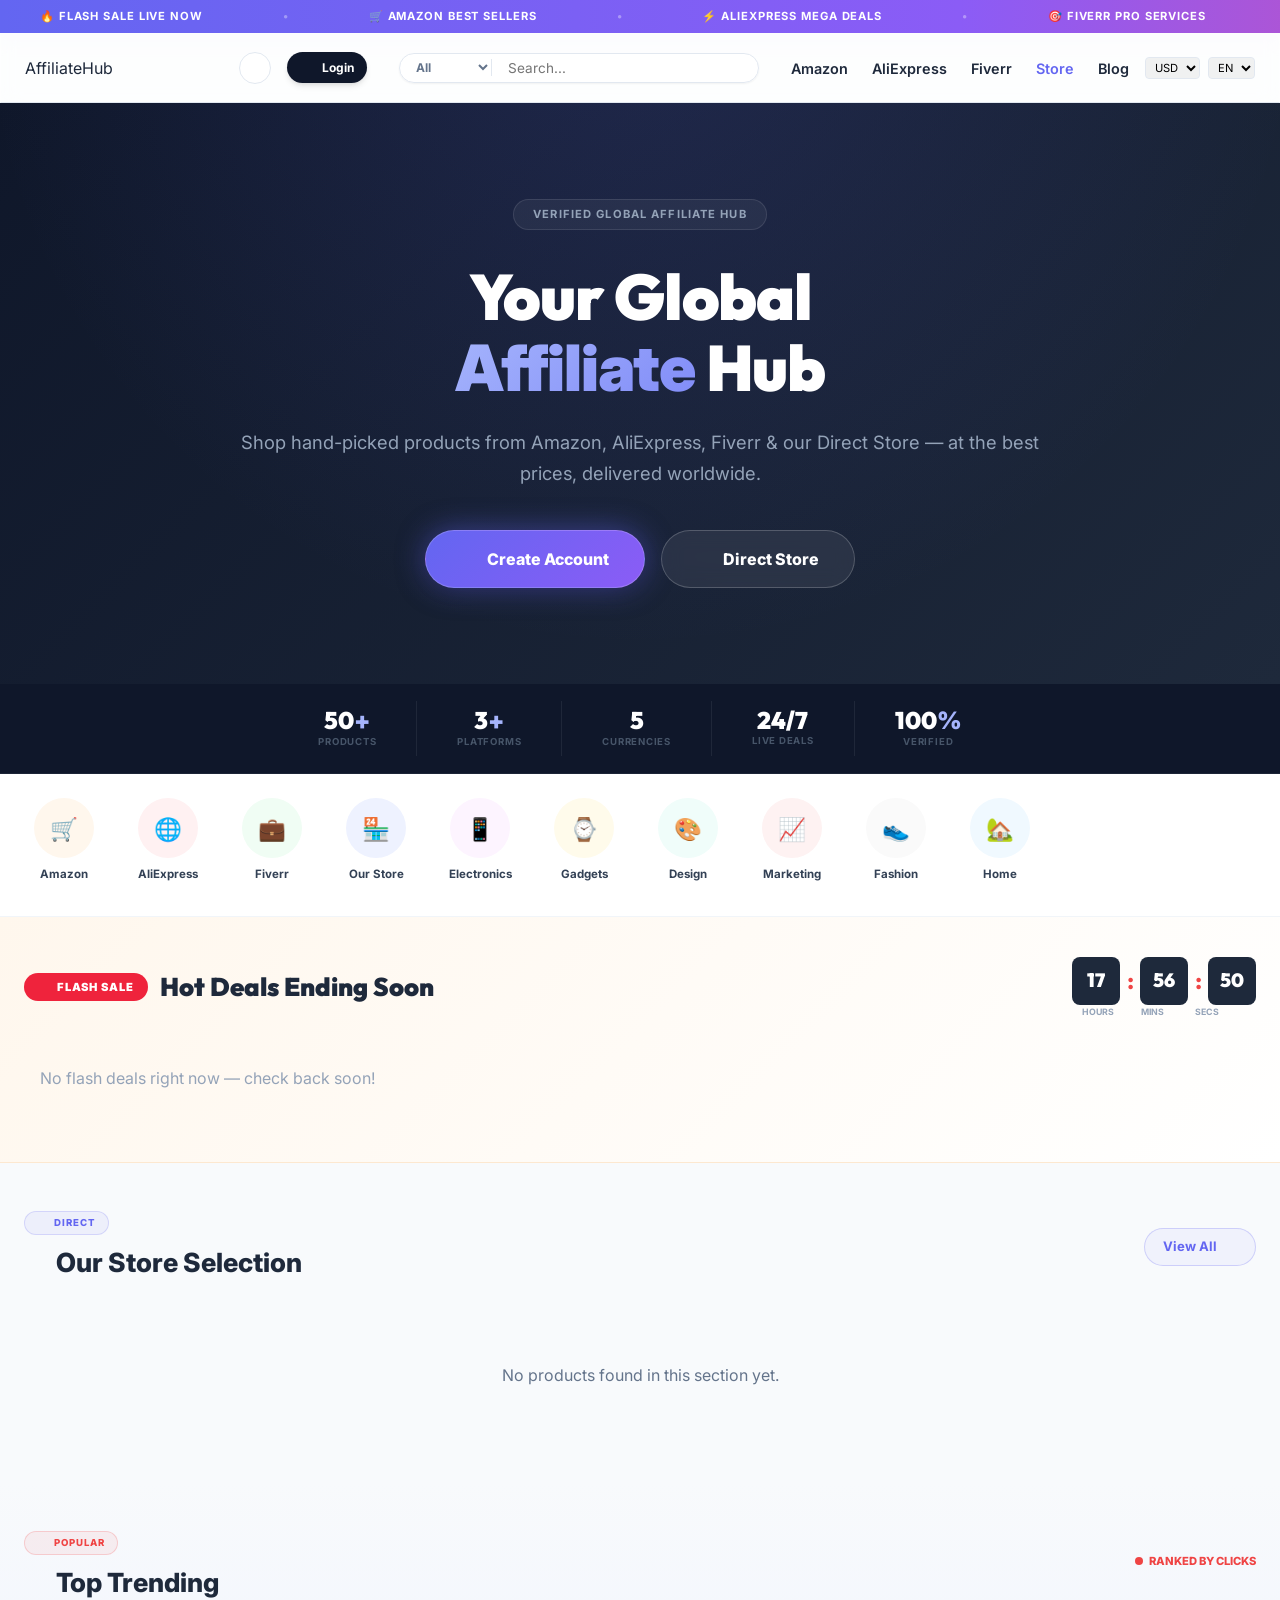
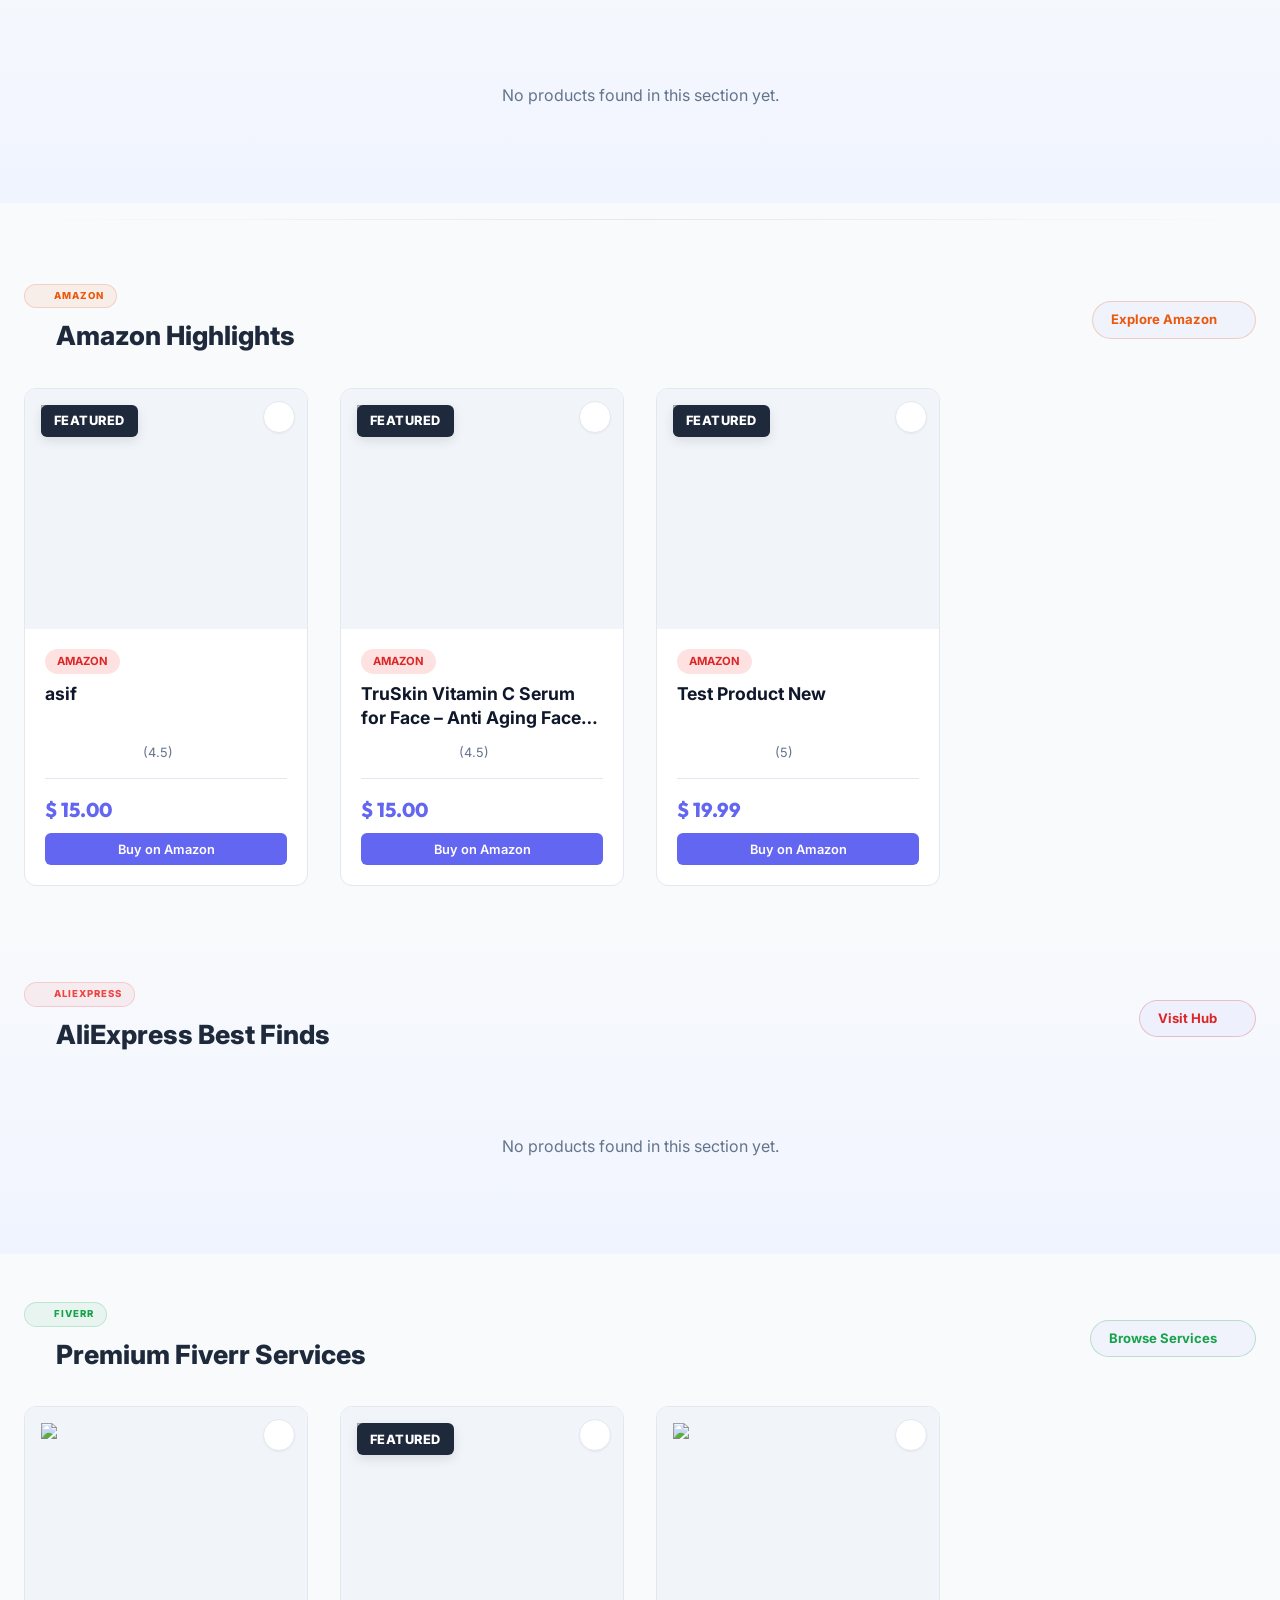
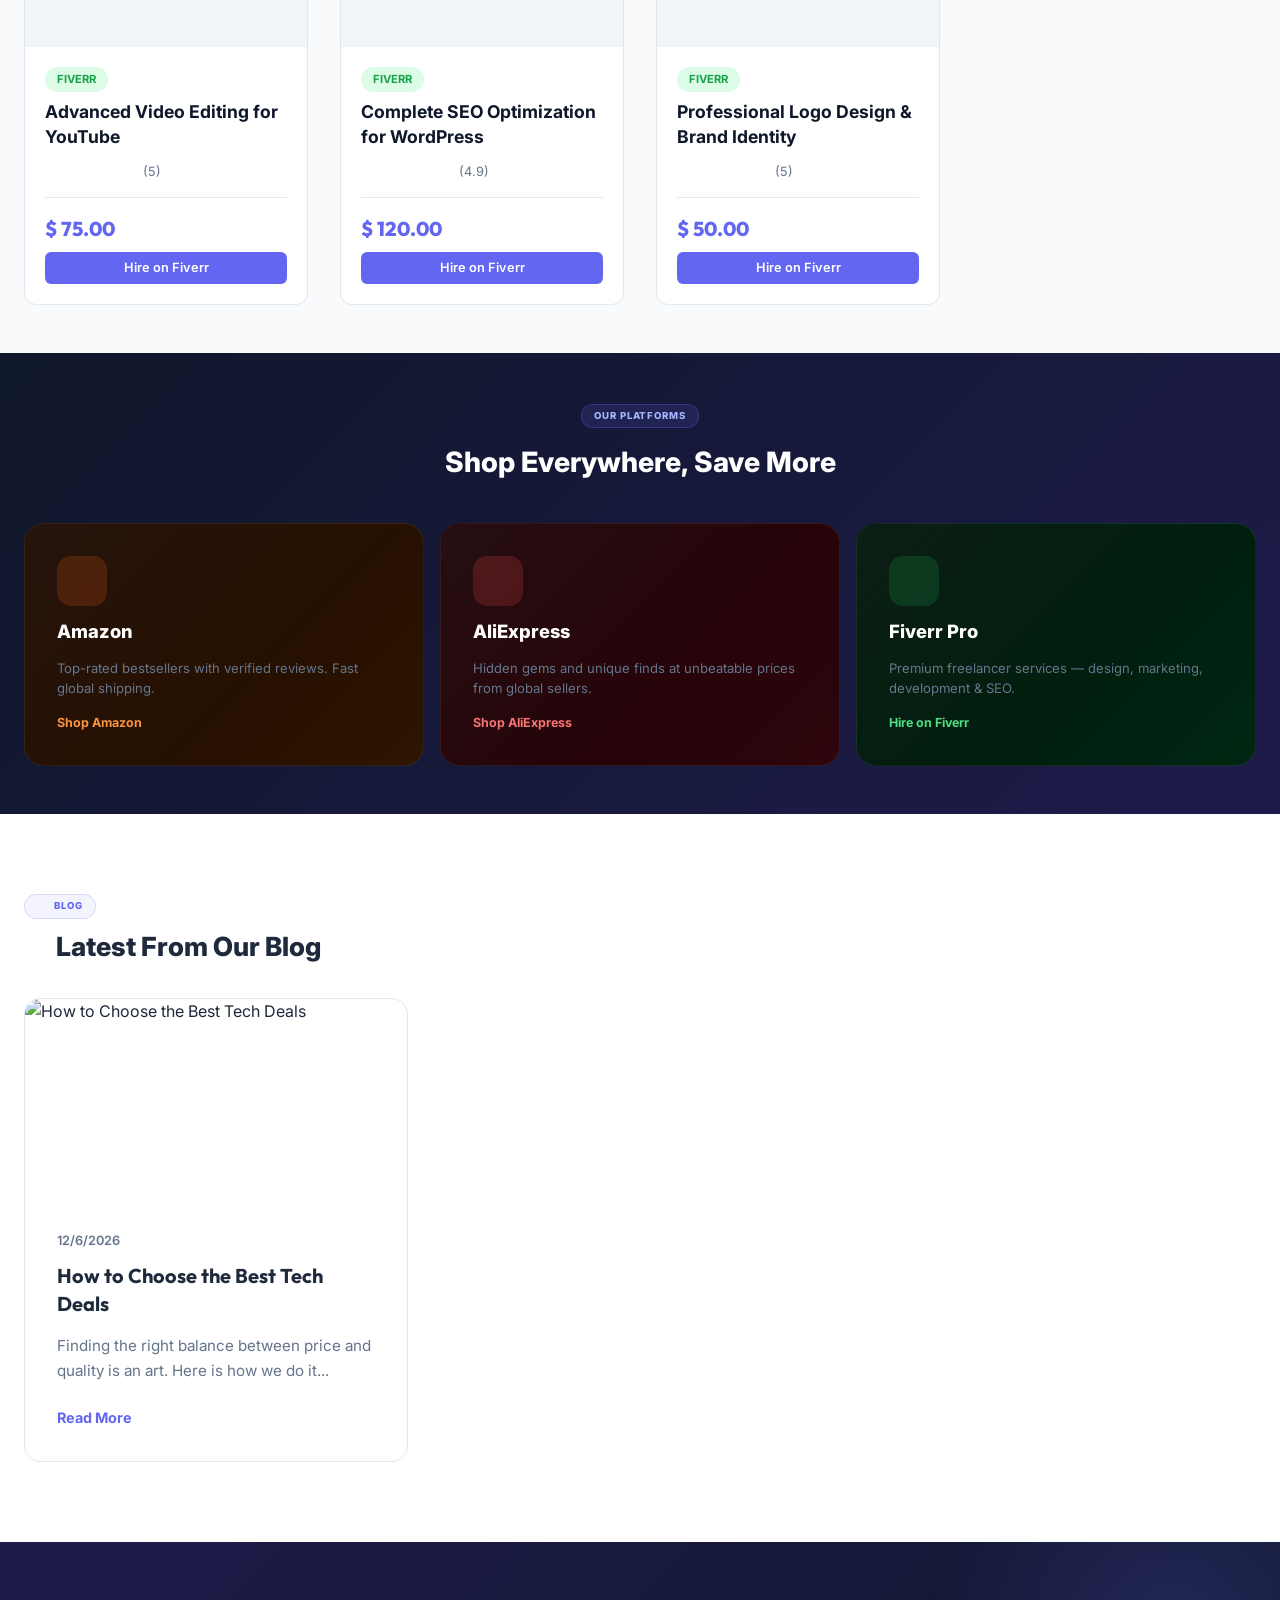
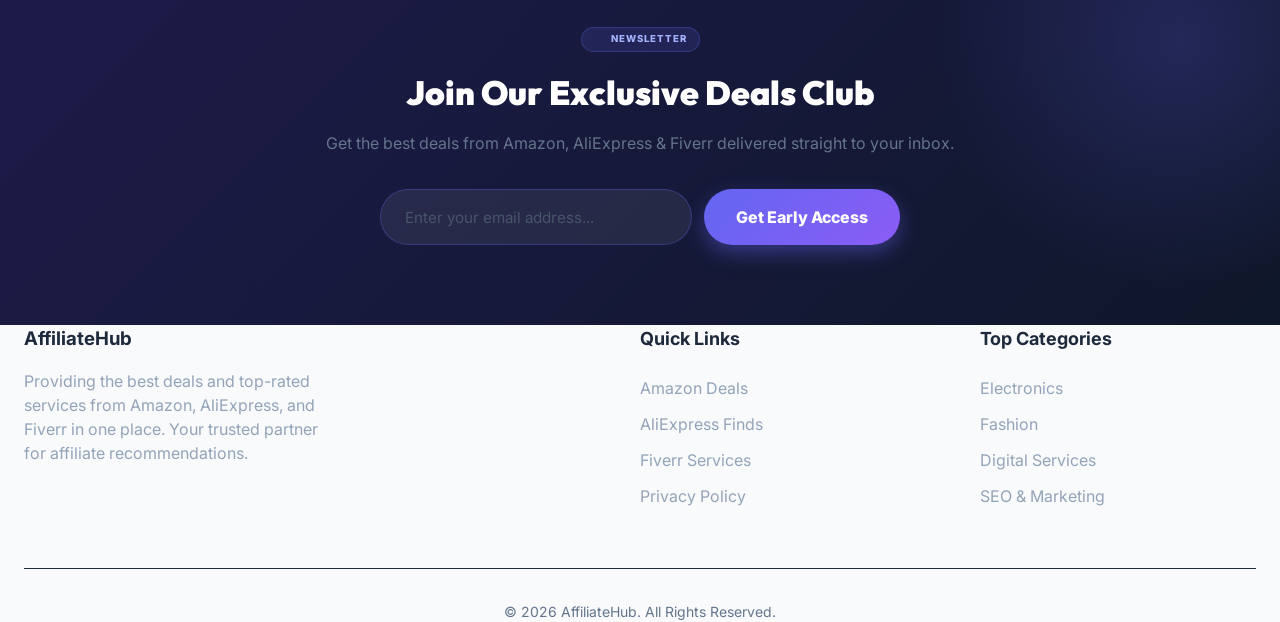
==== commit 53a9b499: "feat: deploy latest data and sync version 1.1.1 for mobile fix" ====
--- a/index.html
+++ b/index.html
@@ -686,7 +686,7 @@
 </section>
 
 <footer></footer>
-<script src="js/config.js?v=1.1.0"></script>
+<script src="js/config.js?v=1.1.1"></script>
 <script src="js/main.js?v=4"></script>
 <script>
 document.addEventListener('DOMContentLoaded', () => {
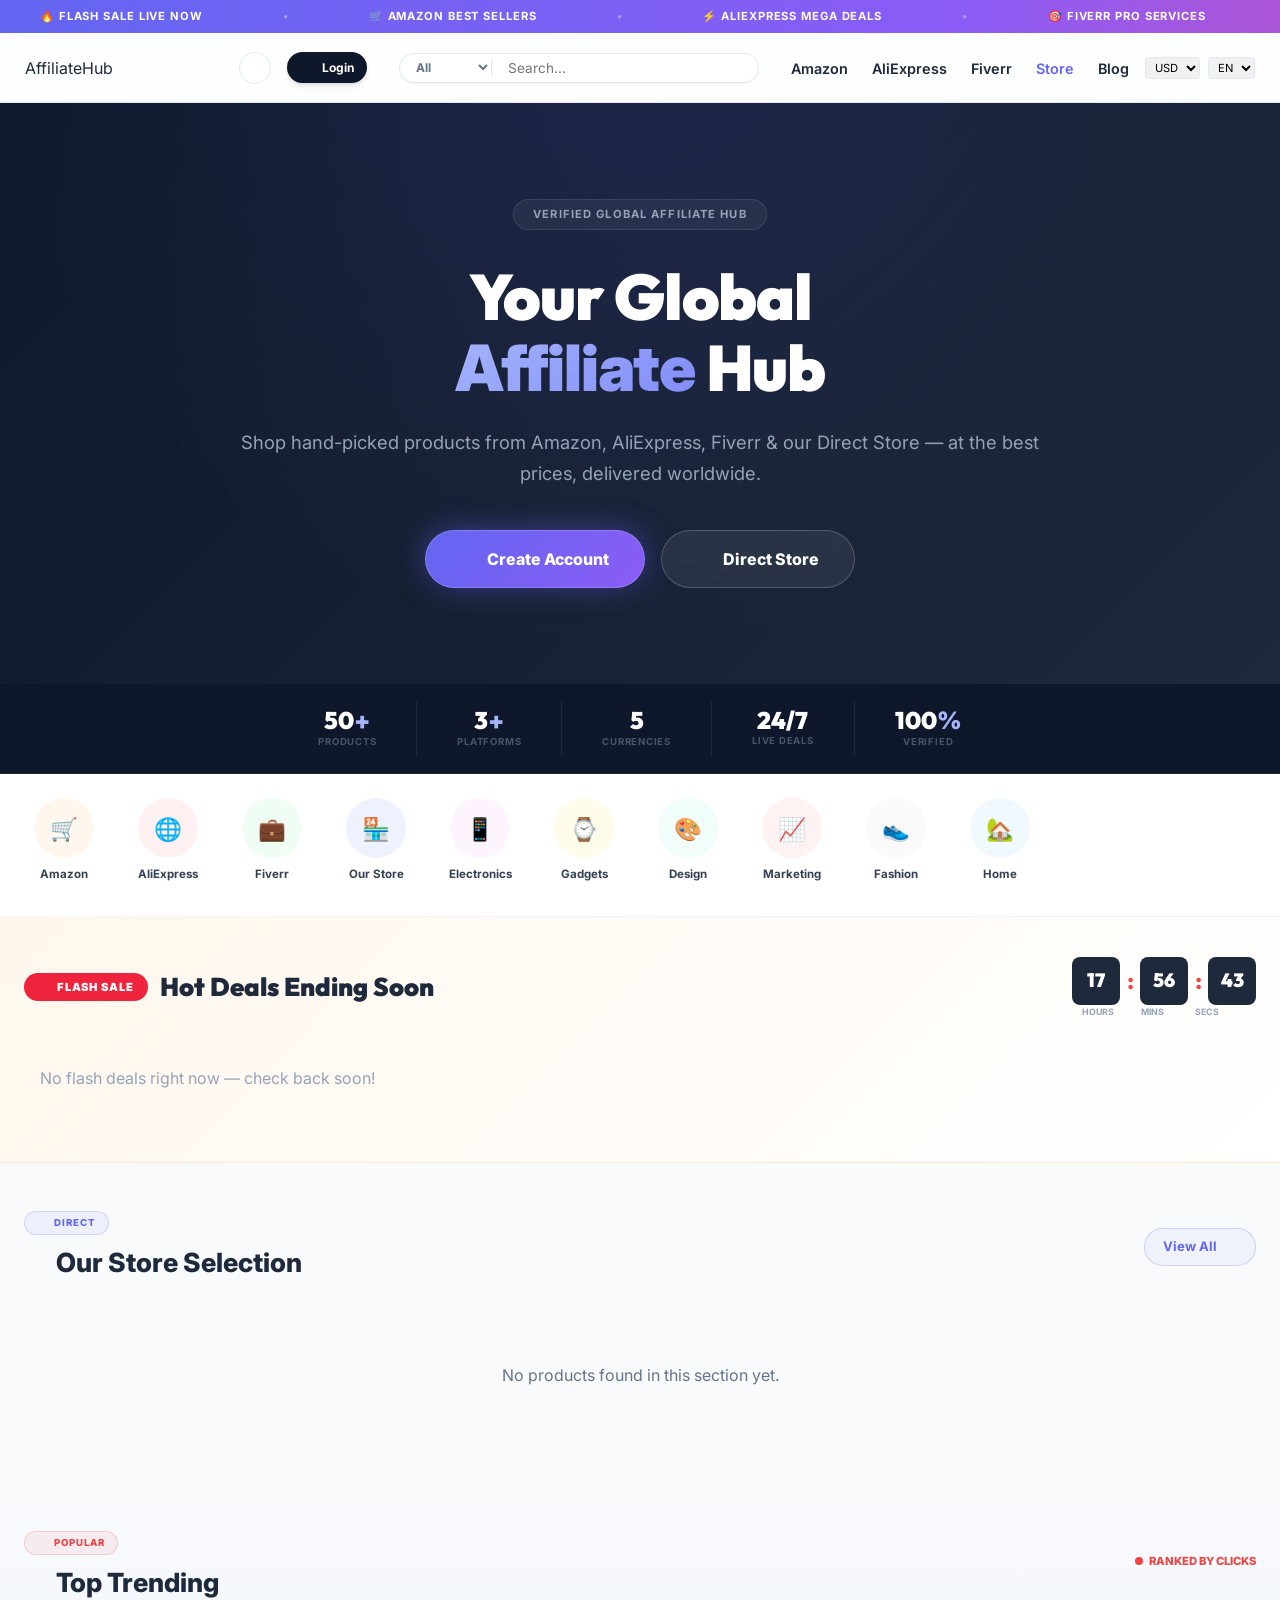
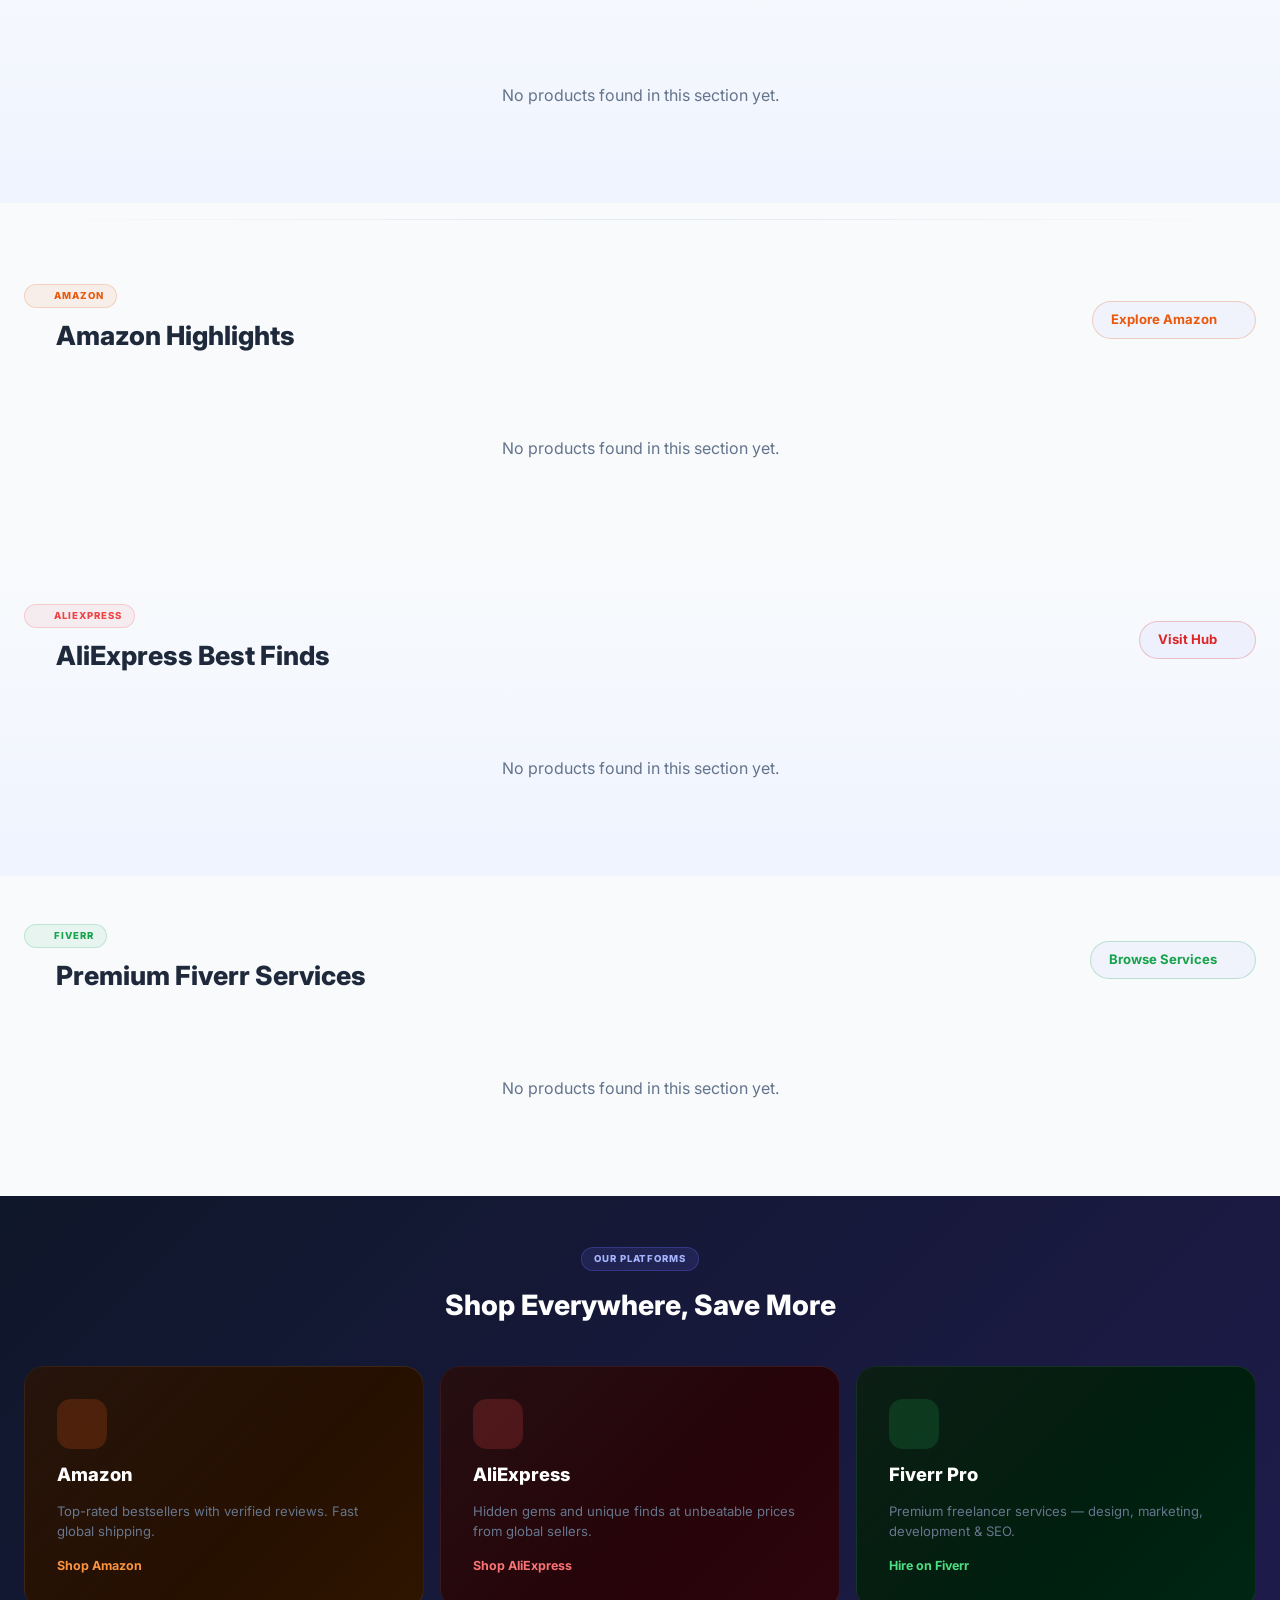
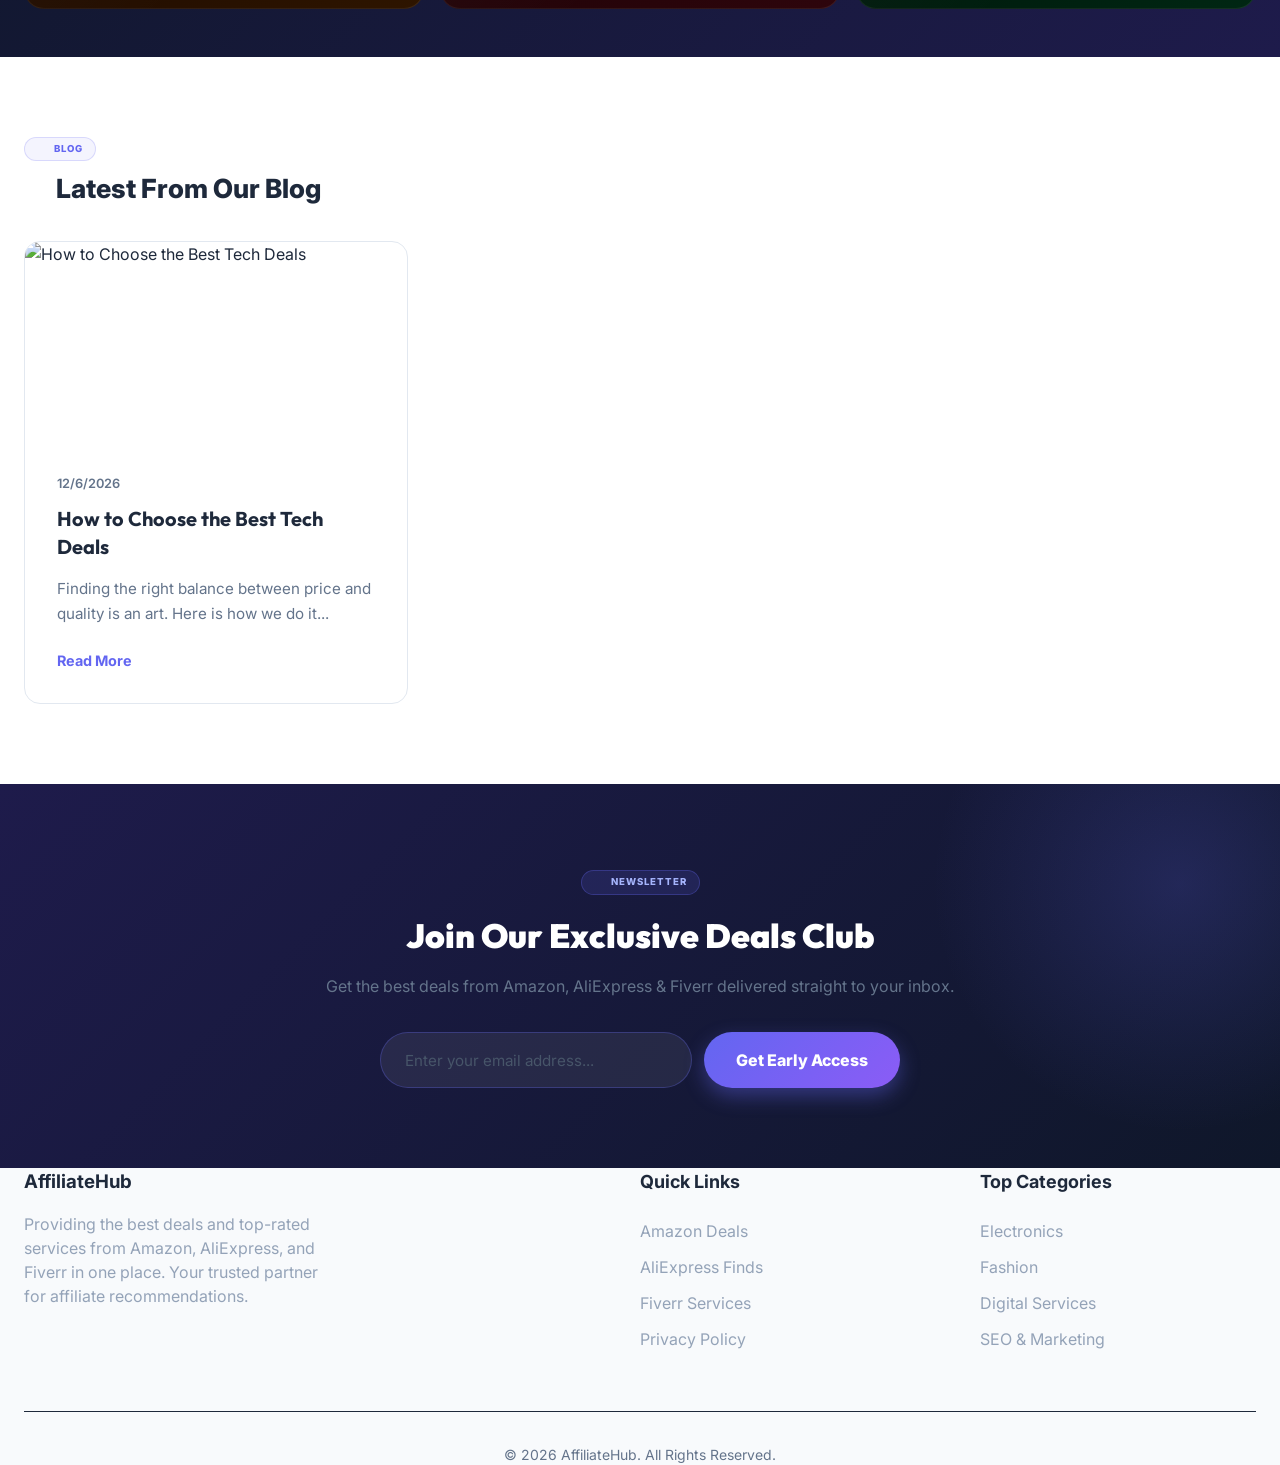
==== commit 0d28bc77: "Fix: Applied global cache-busting to ensure mobile devices load fresh data" ====
--- a/index.html
+++ b/index.html
@@ -686,8 +686,8 @@
 </section>
 
 <footer></footer>
-<script src="js/config.js?v=1.1.1"></script>
-<script src="js/main.js?v=4"></script>
+<script src="js/config.js?v=1.1.7"></script>
+<script src="js/main.js?v=1.1.7"></script>
 <script>
 document.addEventListener('DOMContentLoaded', () => {
     // Render sections
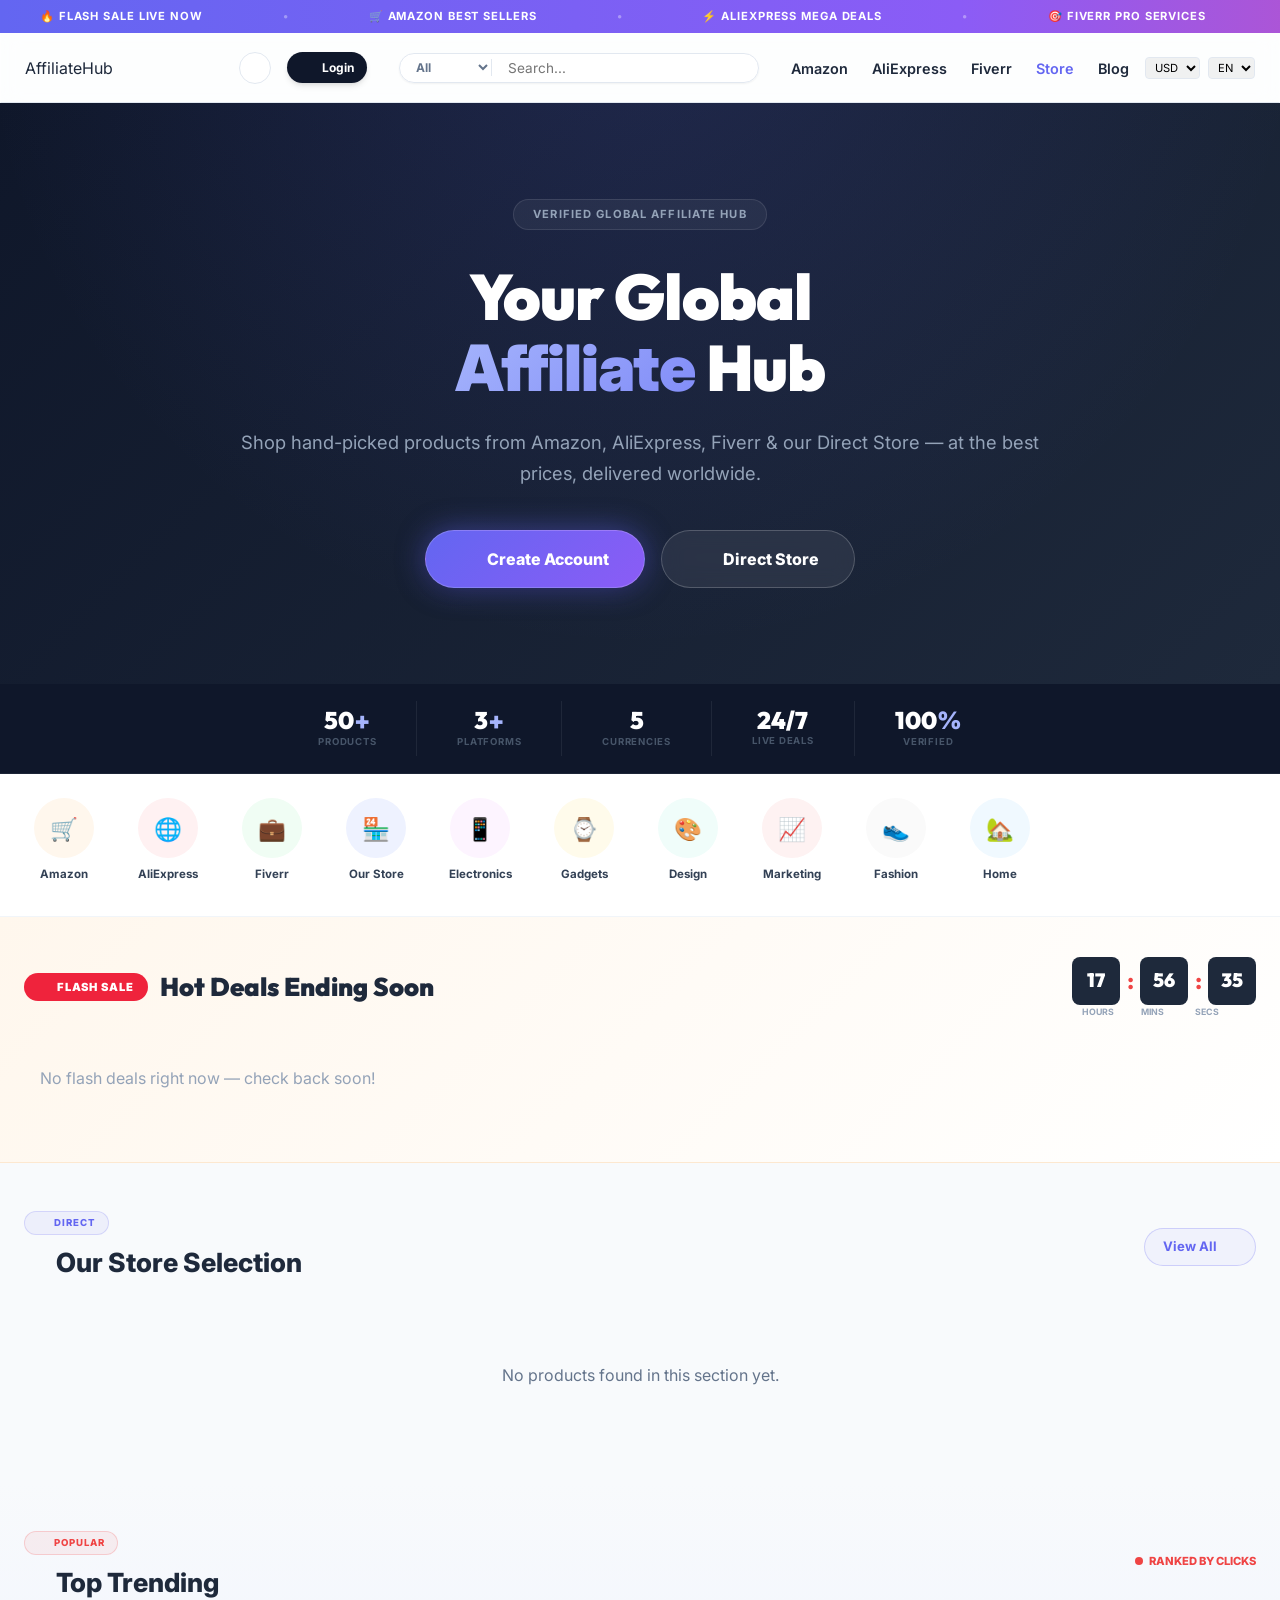
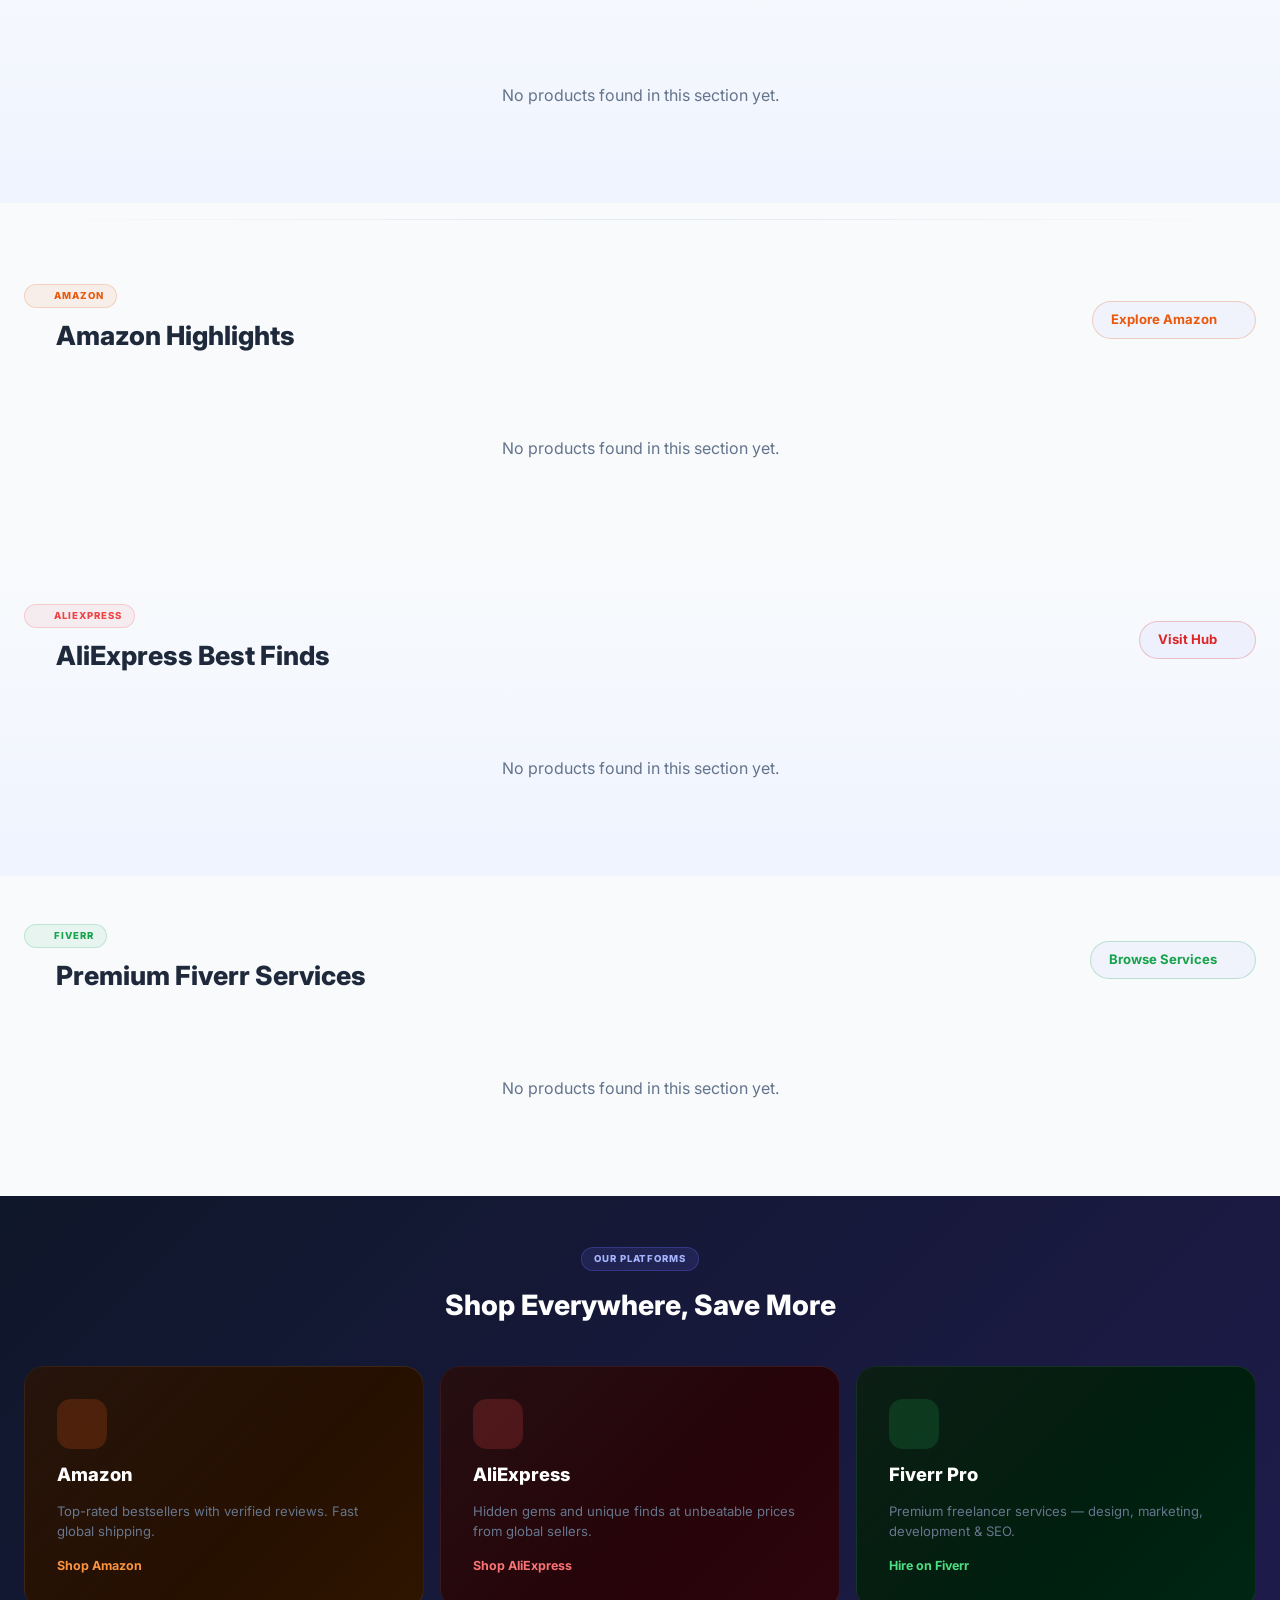
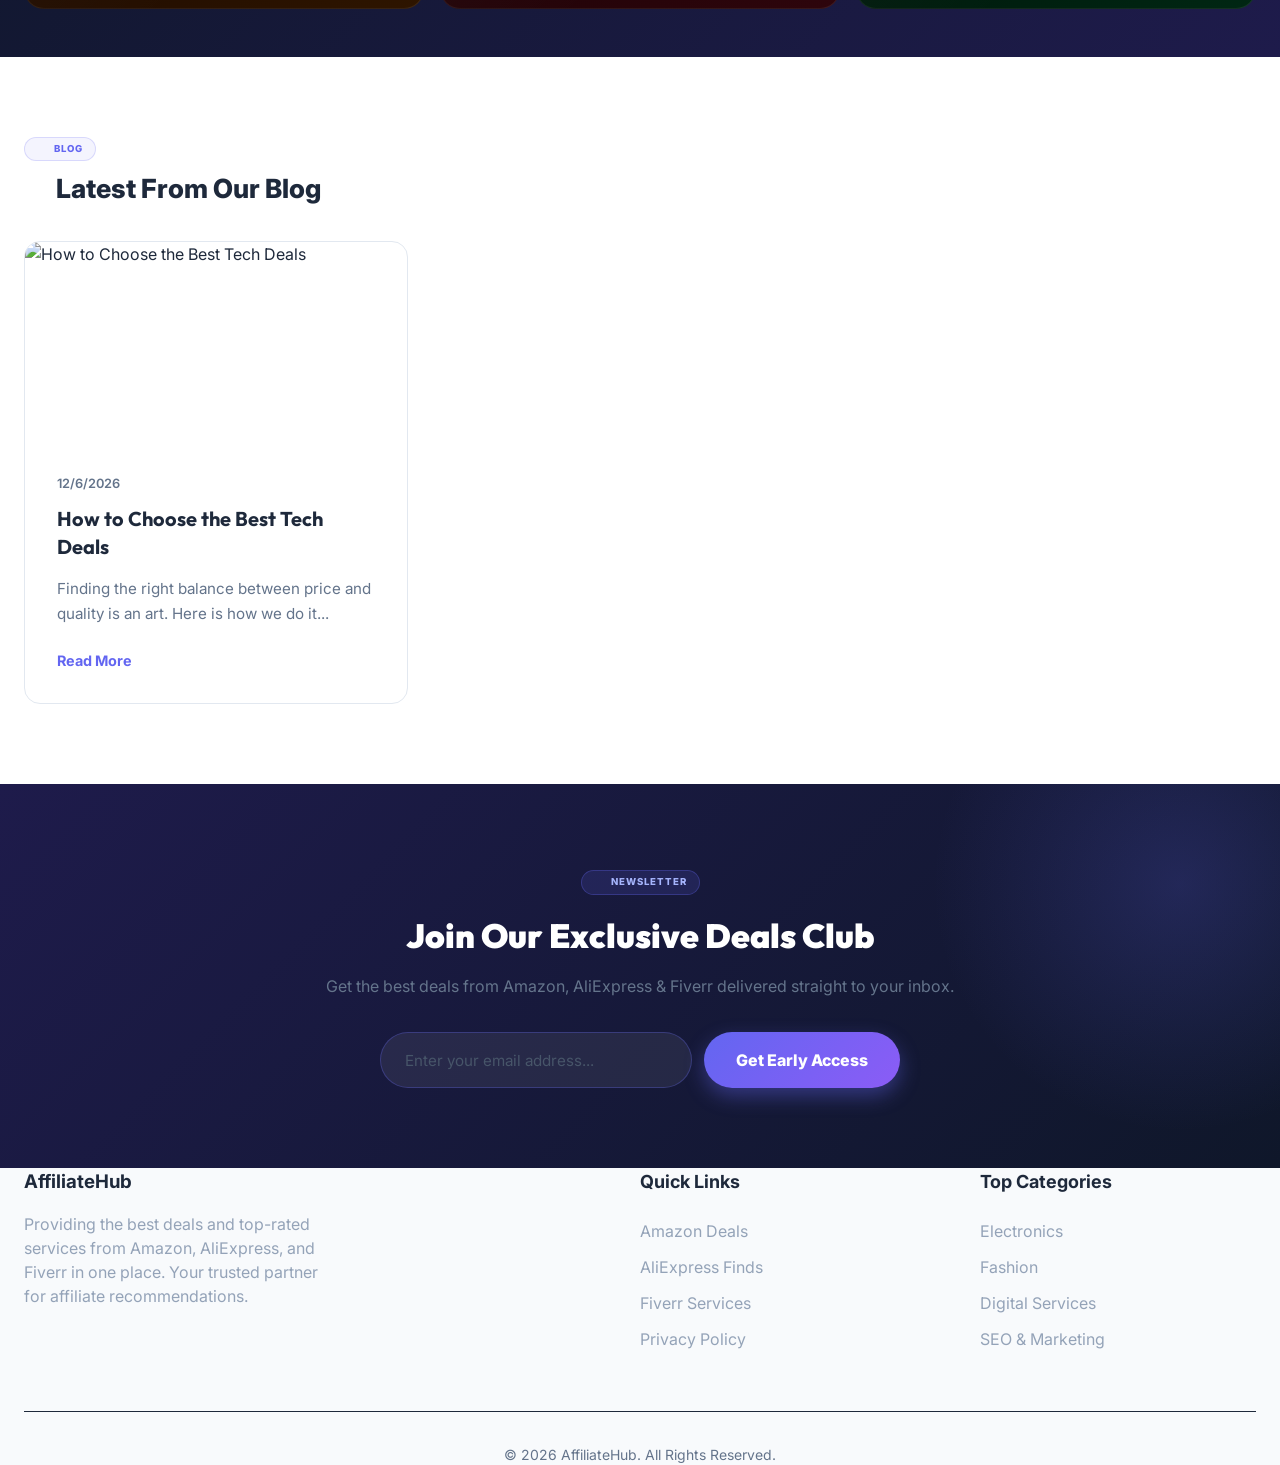
==== commit 10cc36c0: "Fix: Added HTML cache-control meta tags for better mobile sync" ====
--- a/index.html
+++ b/index.html
@@ -3,6 +3,9 @@
 <head>
     <meta charset="UTF-8">
     <meta name="viewport" content="width=device-width, initial-scale=1.0">
+    <meta http-equiv="Cache-Control" content="no-cache, no-store, must-revalidate">
+    <meta http-equiv="Pragma" content="no-cache">
+    <meta http-equiv="Expires" content="0">
     <title>AffiliateHub | Best Deals from Amazon, AliExpress &amp; Fiverr</title>
     <meta name="description" content="Discover the best deals and top-rated services from Amazon, AliExpress, and Fiverr. Earn more with our curated recommendations.">
     <link rel="preconnect" href="https://fonts.googleapis.com">
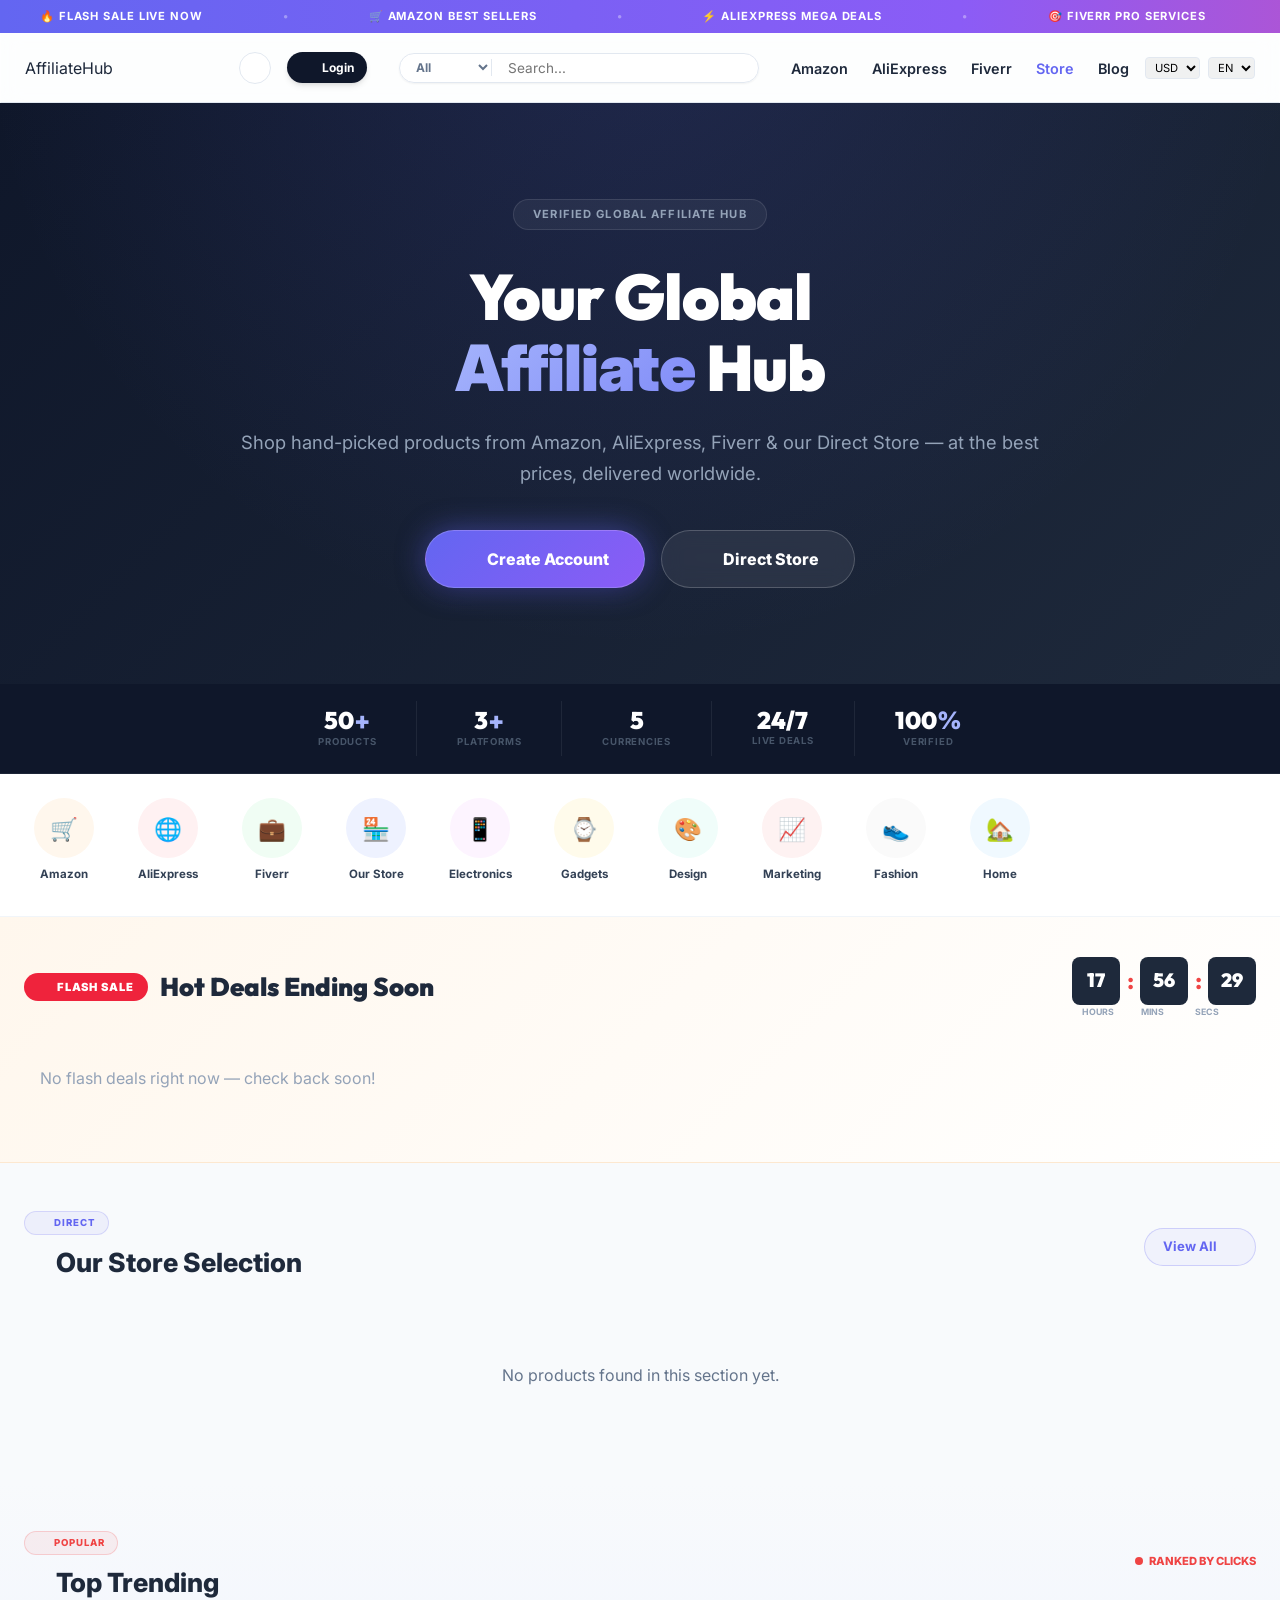
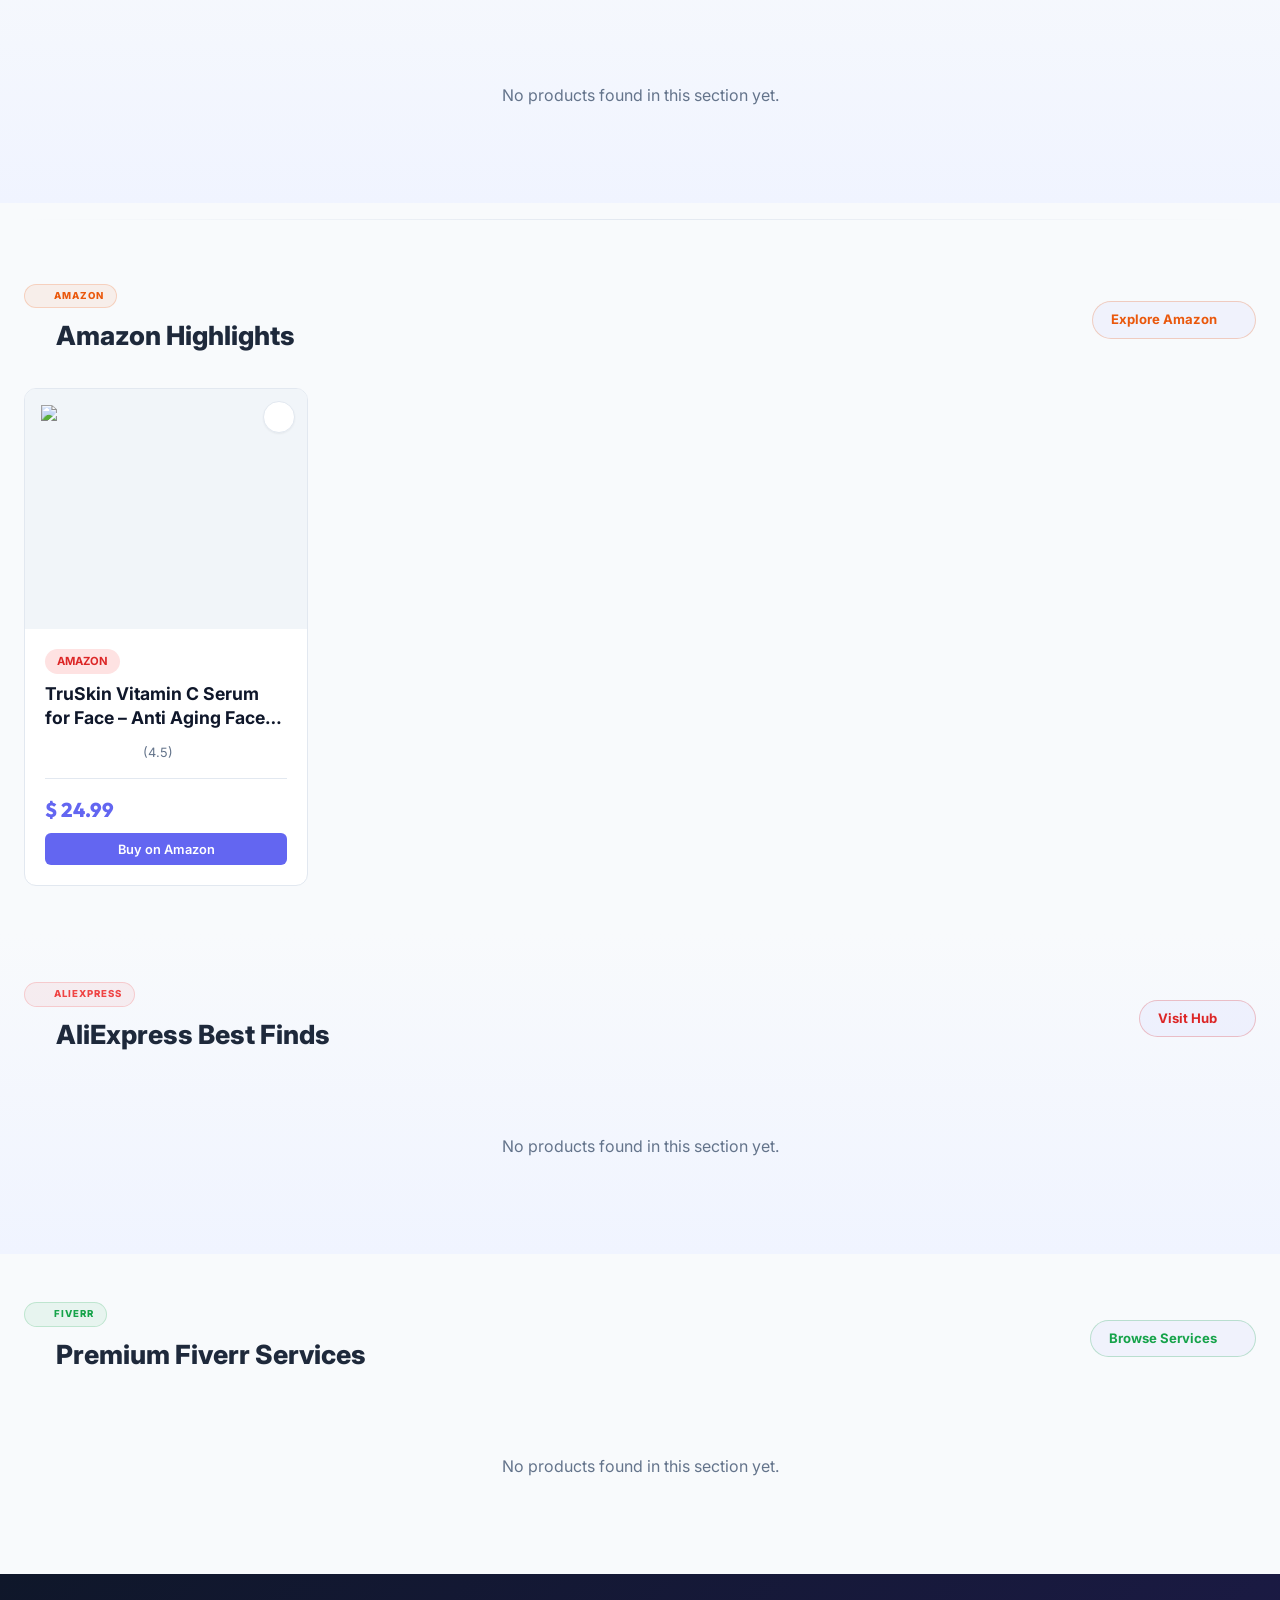
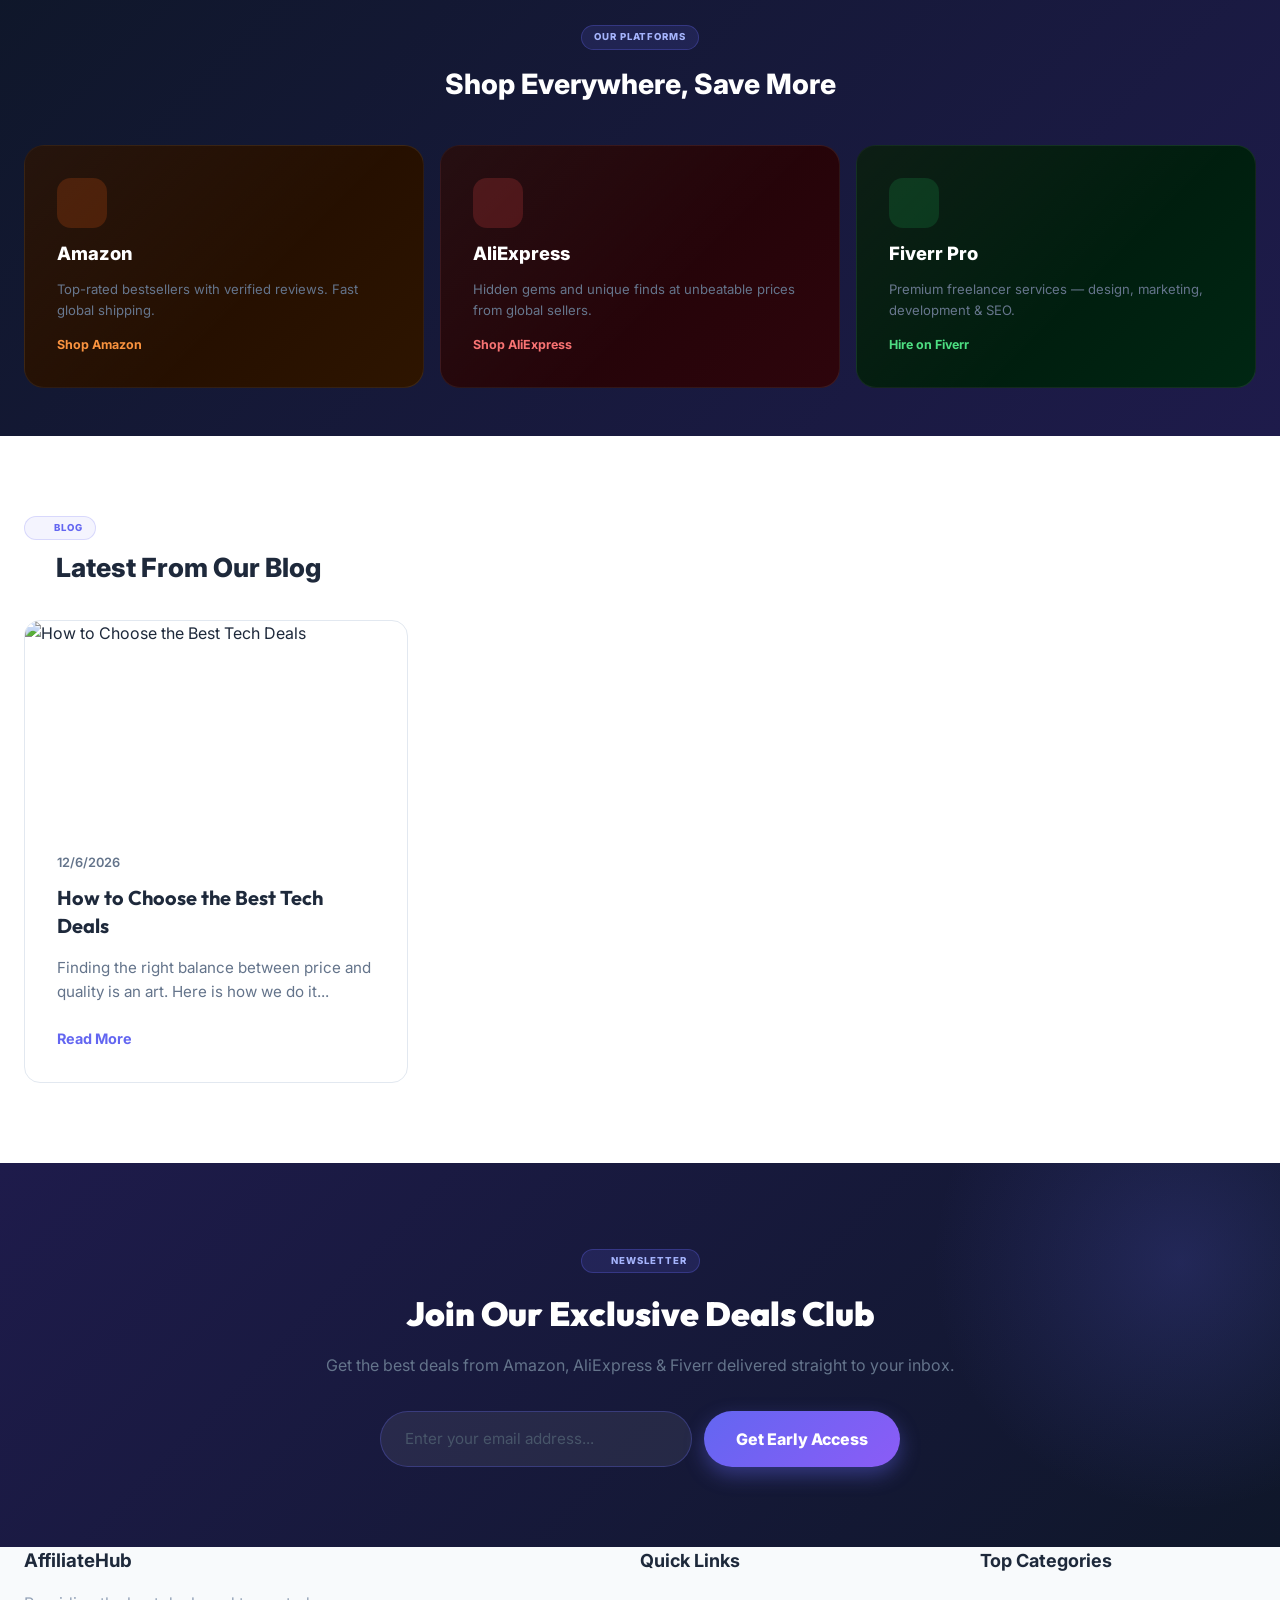
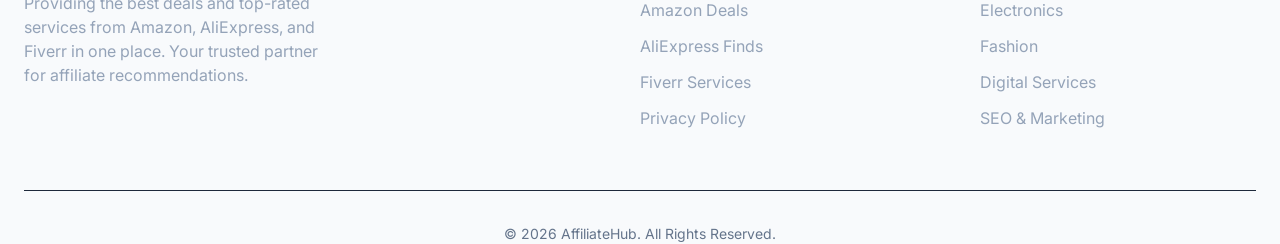
==== commit 30df2efa: "Deploy: Updated TruSkin Serum data and incremented version to 1.1.8 for global sync" ====
--- a/index.html
+++ b/index.html
@@ -689,8 +689,8 @@
 </section>
 
 <footer></footer>
-<script src="js/config.js?v=1.1.7"></script>
-<script src="js/main.js?v=1.1.7"></script>
+<script src="js/config.js?v=1.1.8"></script>
+<script src="js/main.js?v=1.1.8"></script>
 <script>
 document.addEventListener('DOMContentLoaded', () => {
     // Render sections
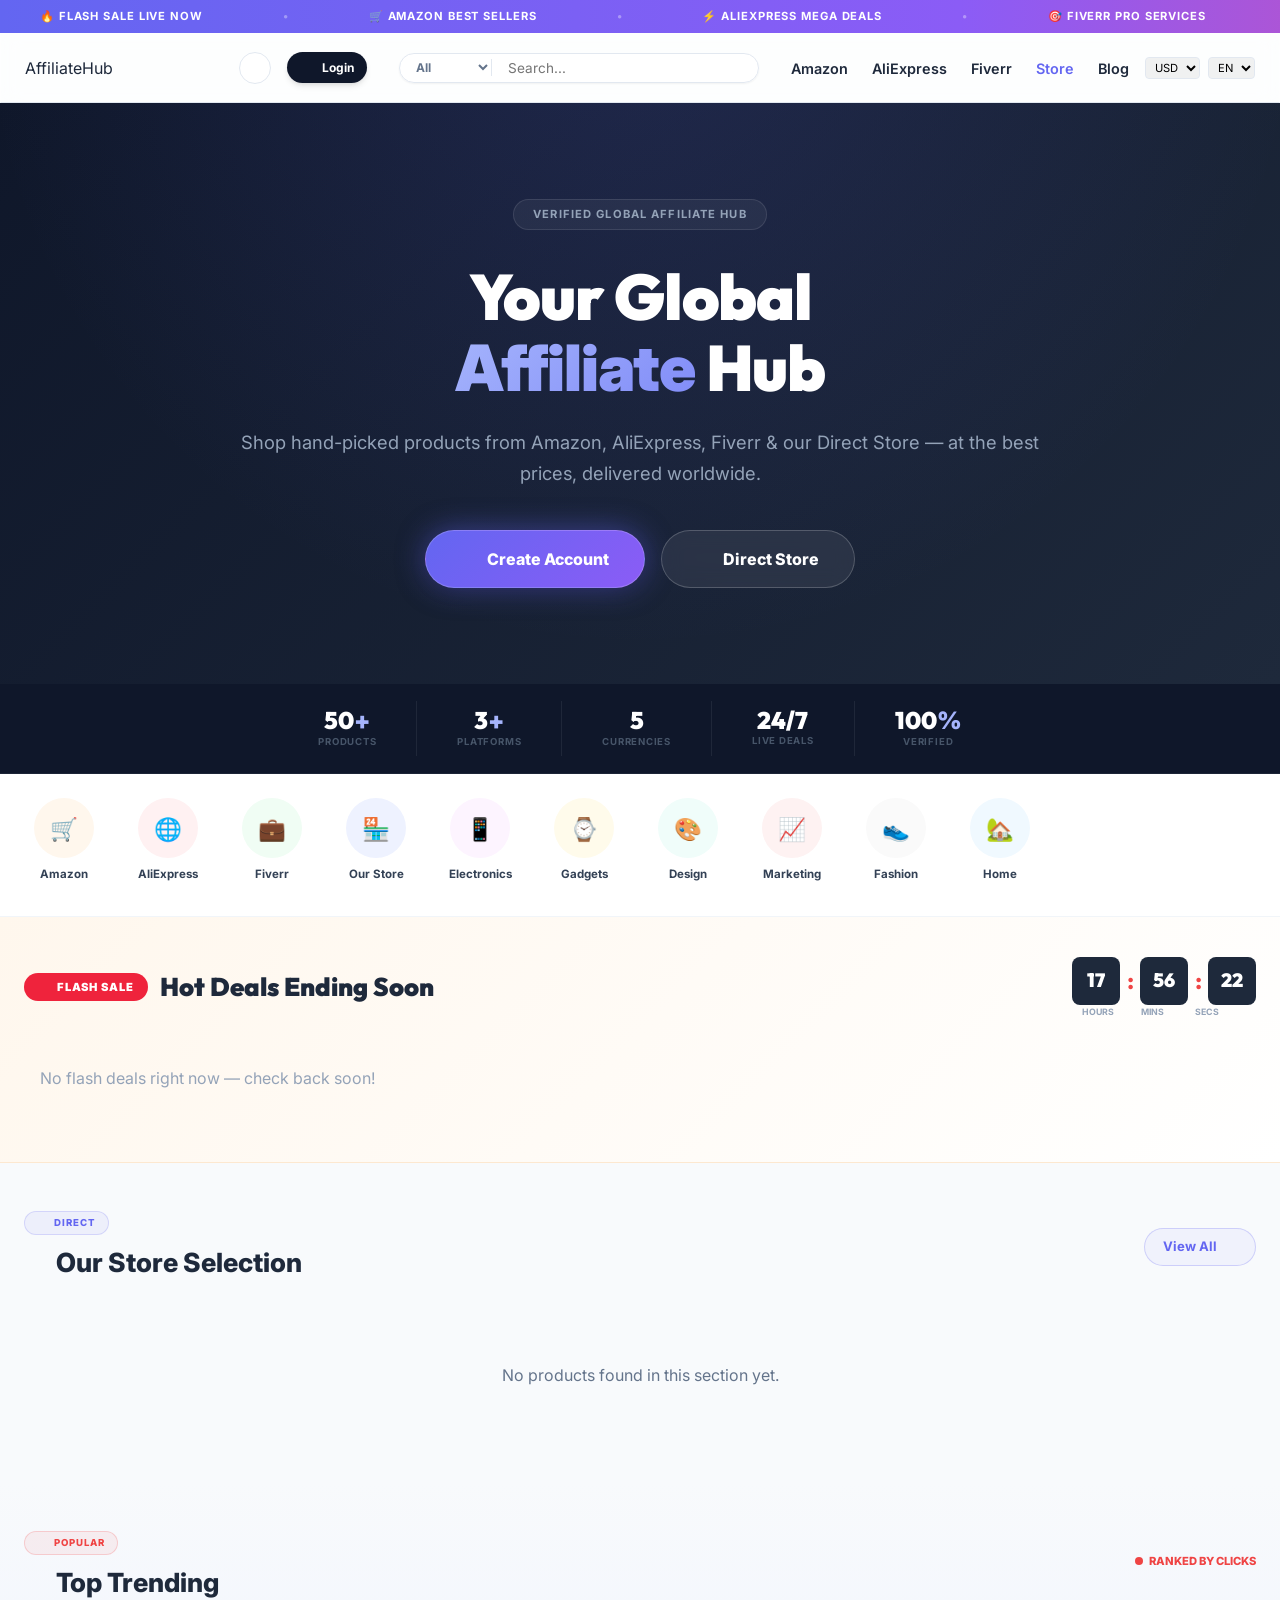
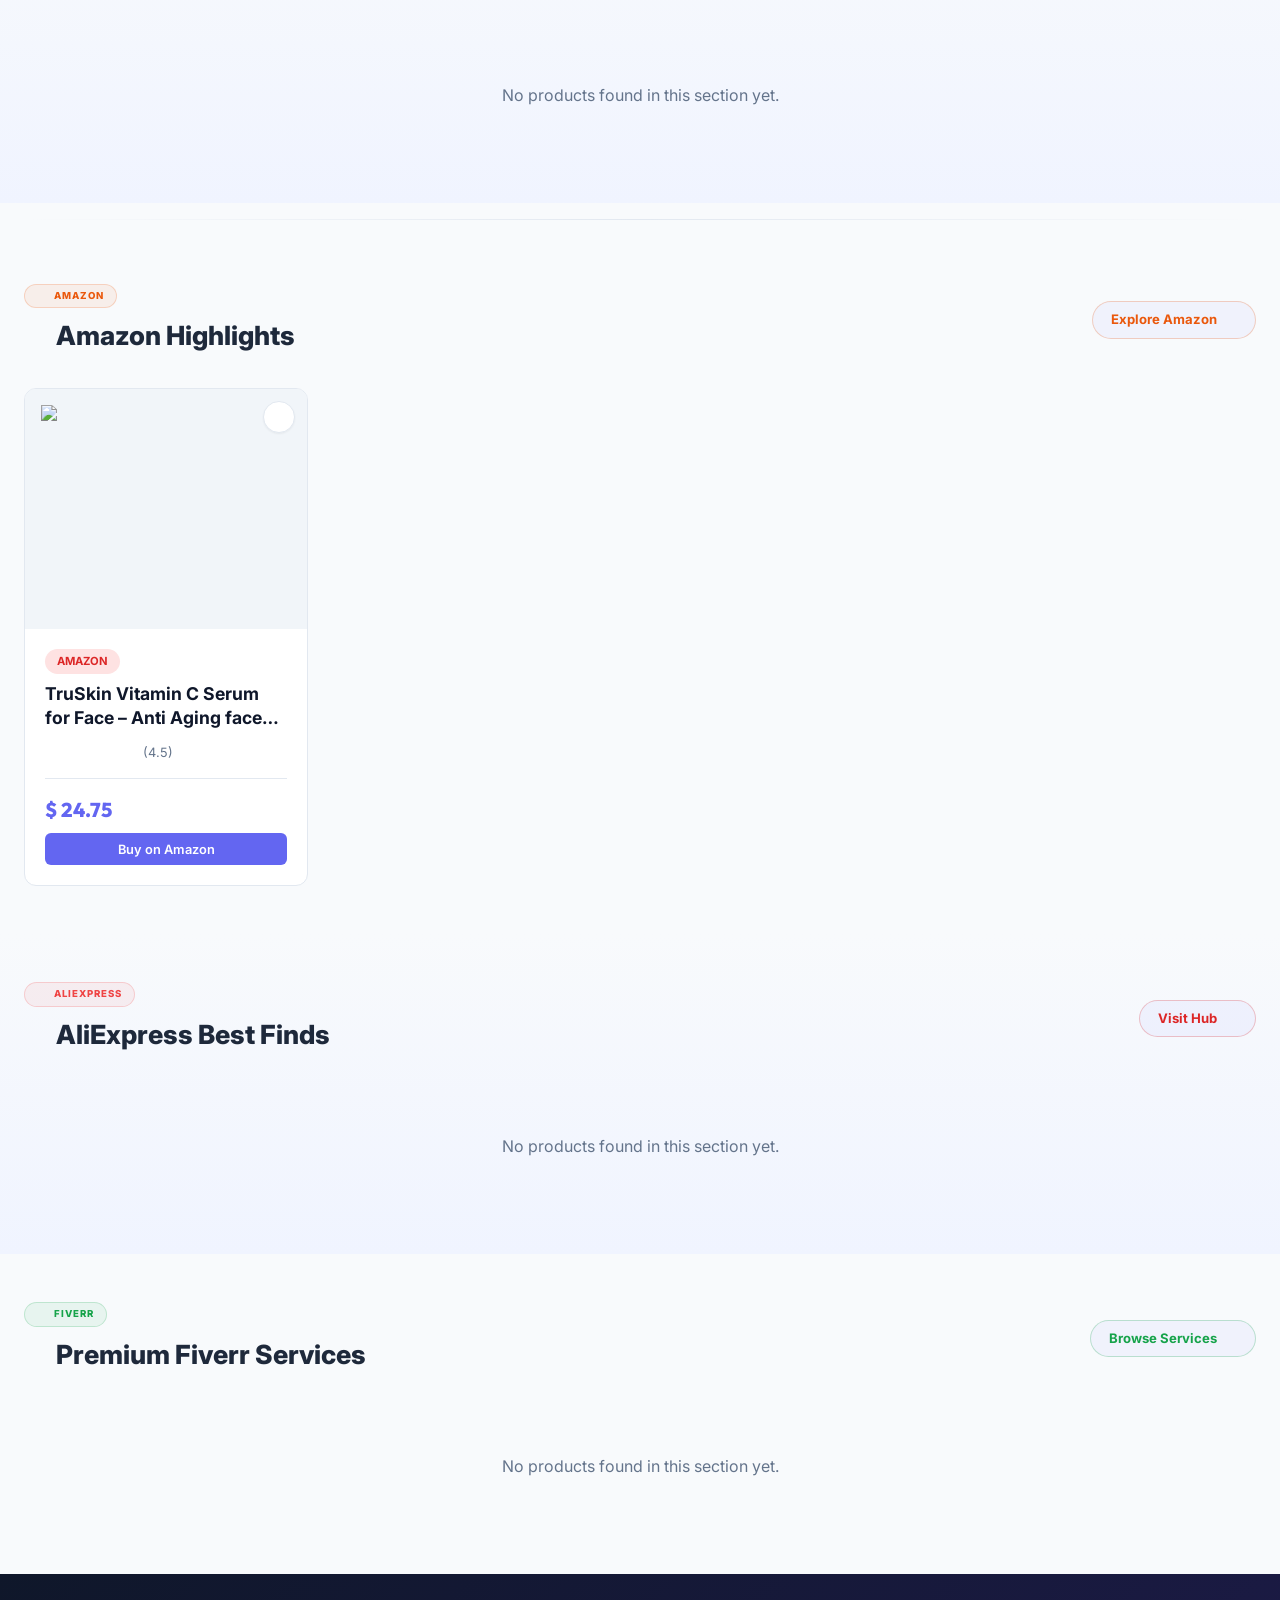
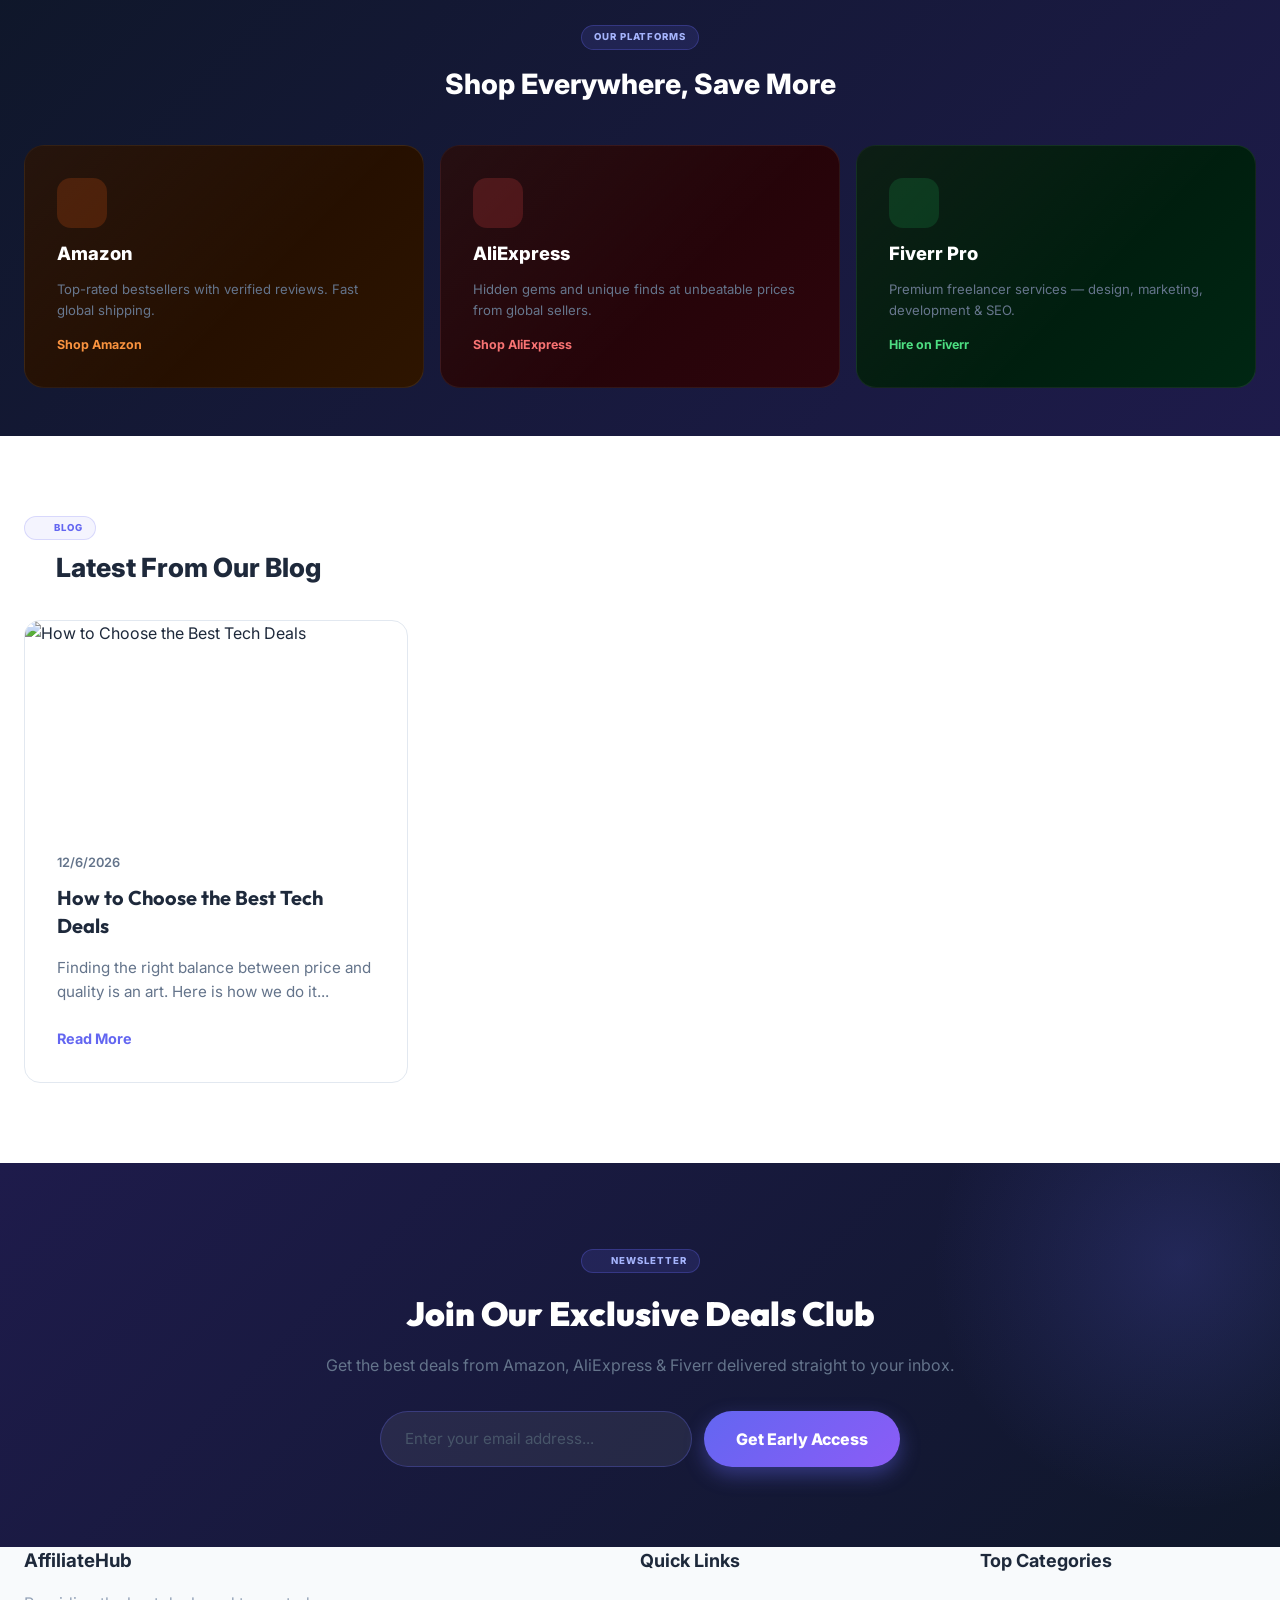
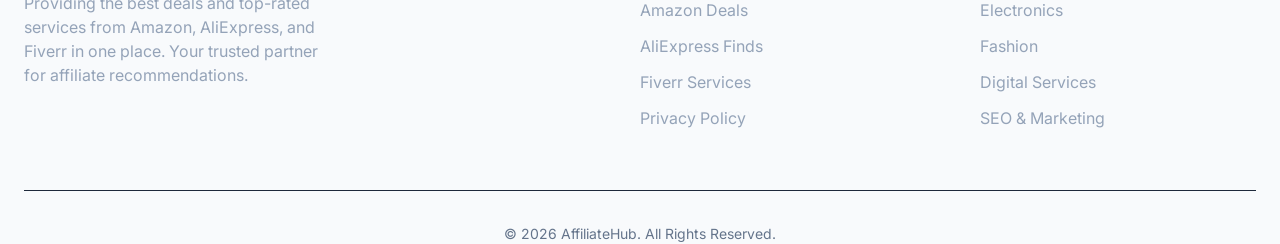
==== commit 10d0a1c3: "Deploy: Updated product metadata and incremented version to 1.1.9 for sync" ====
--- a/index.html
+++ b/index.html
@@ -689,8 +689,8 @@
 </section>
 
 <footer></footer>
-<script src="js/config.js?v=1.1.8"></script>
-<script src="js/main.js?v=1.1.8"></script>
+<script src="js/config.js?v=1.1.9"></script>
+<script src="js/main.js?v=1.1.9"></script>
 <script>
 document.addEventListener('DOMContentLoaded', () => {
     // Render sections
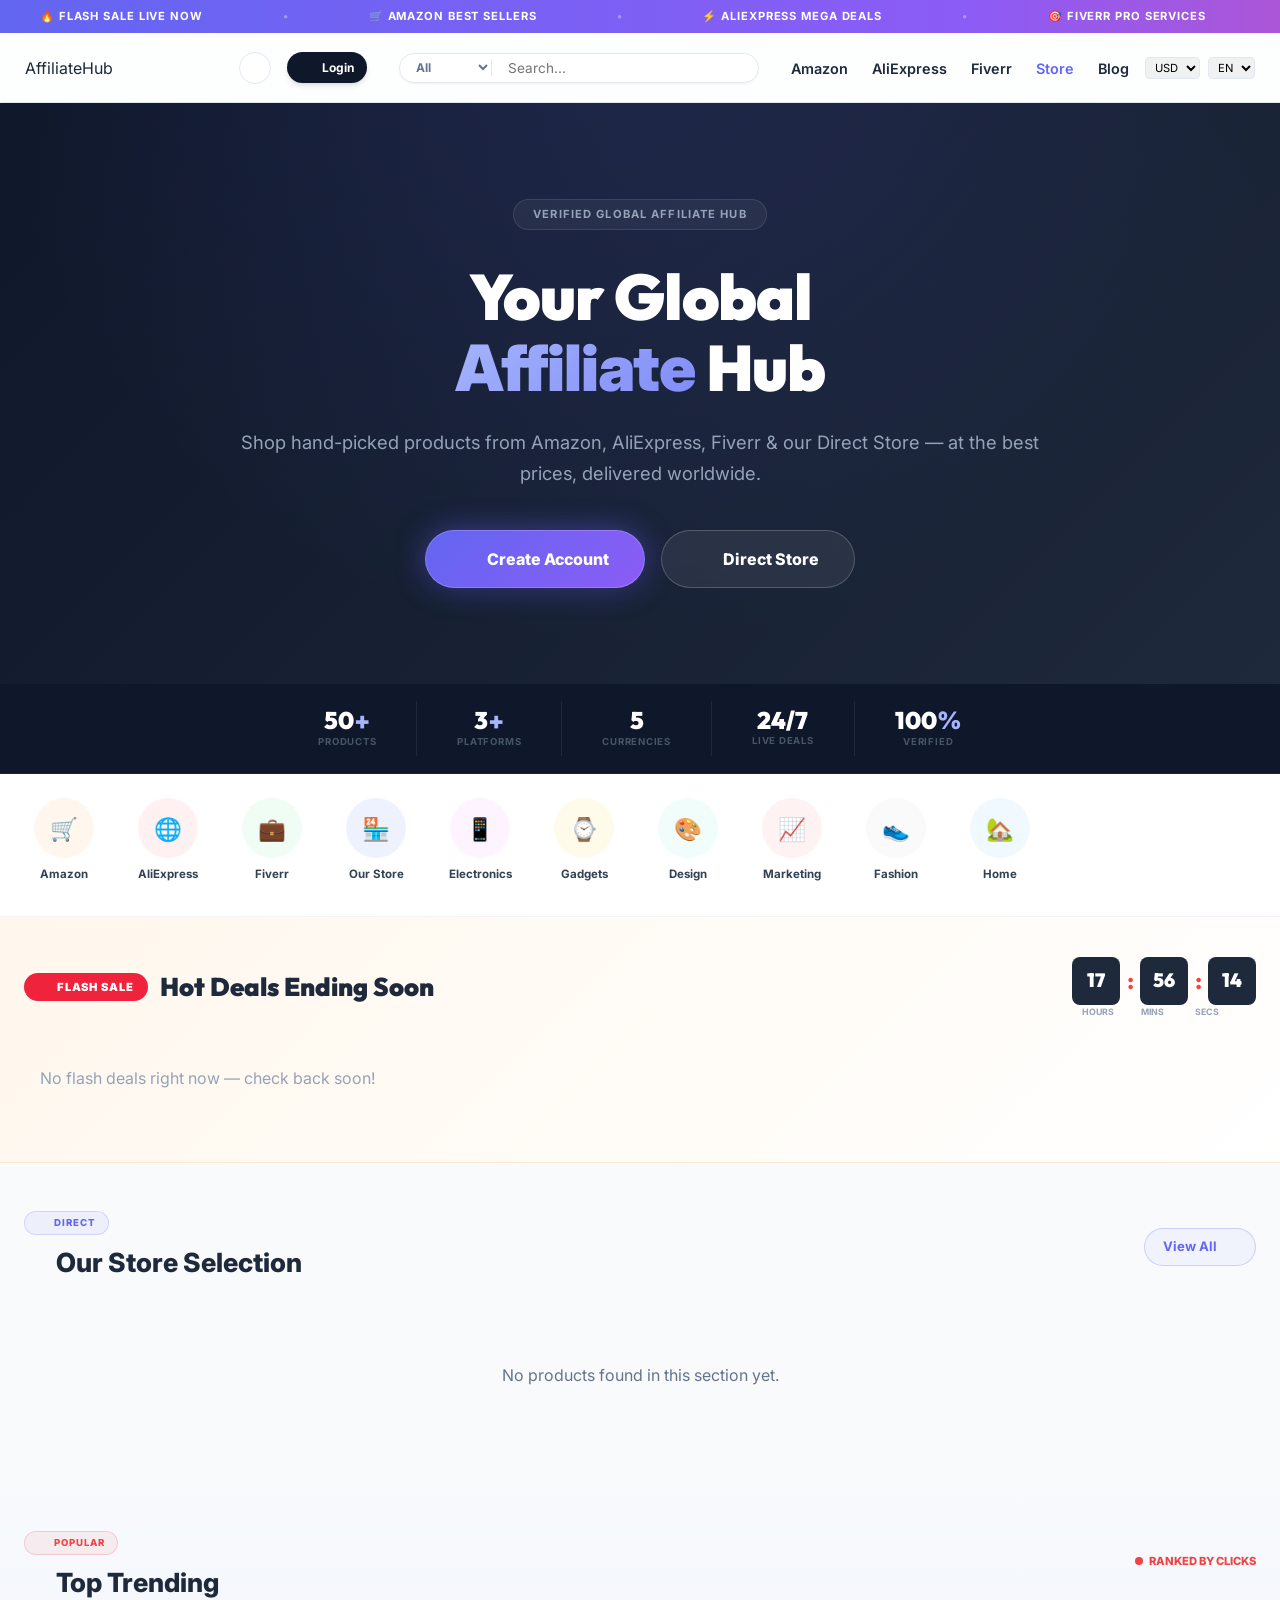
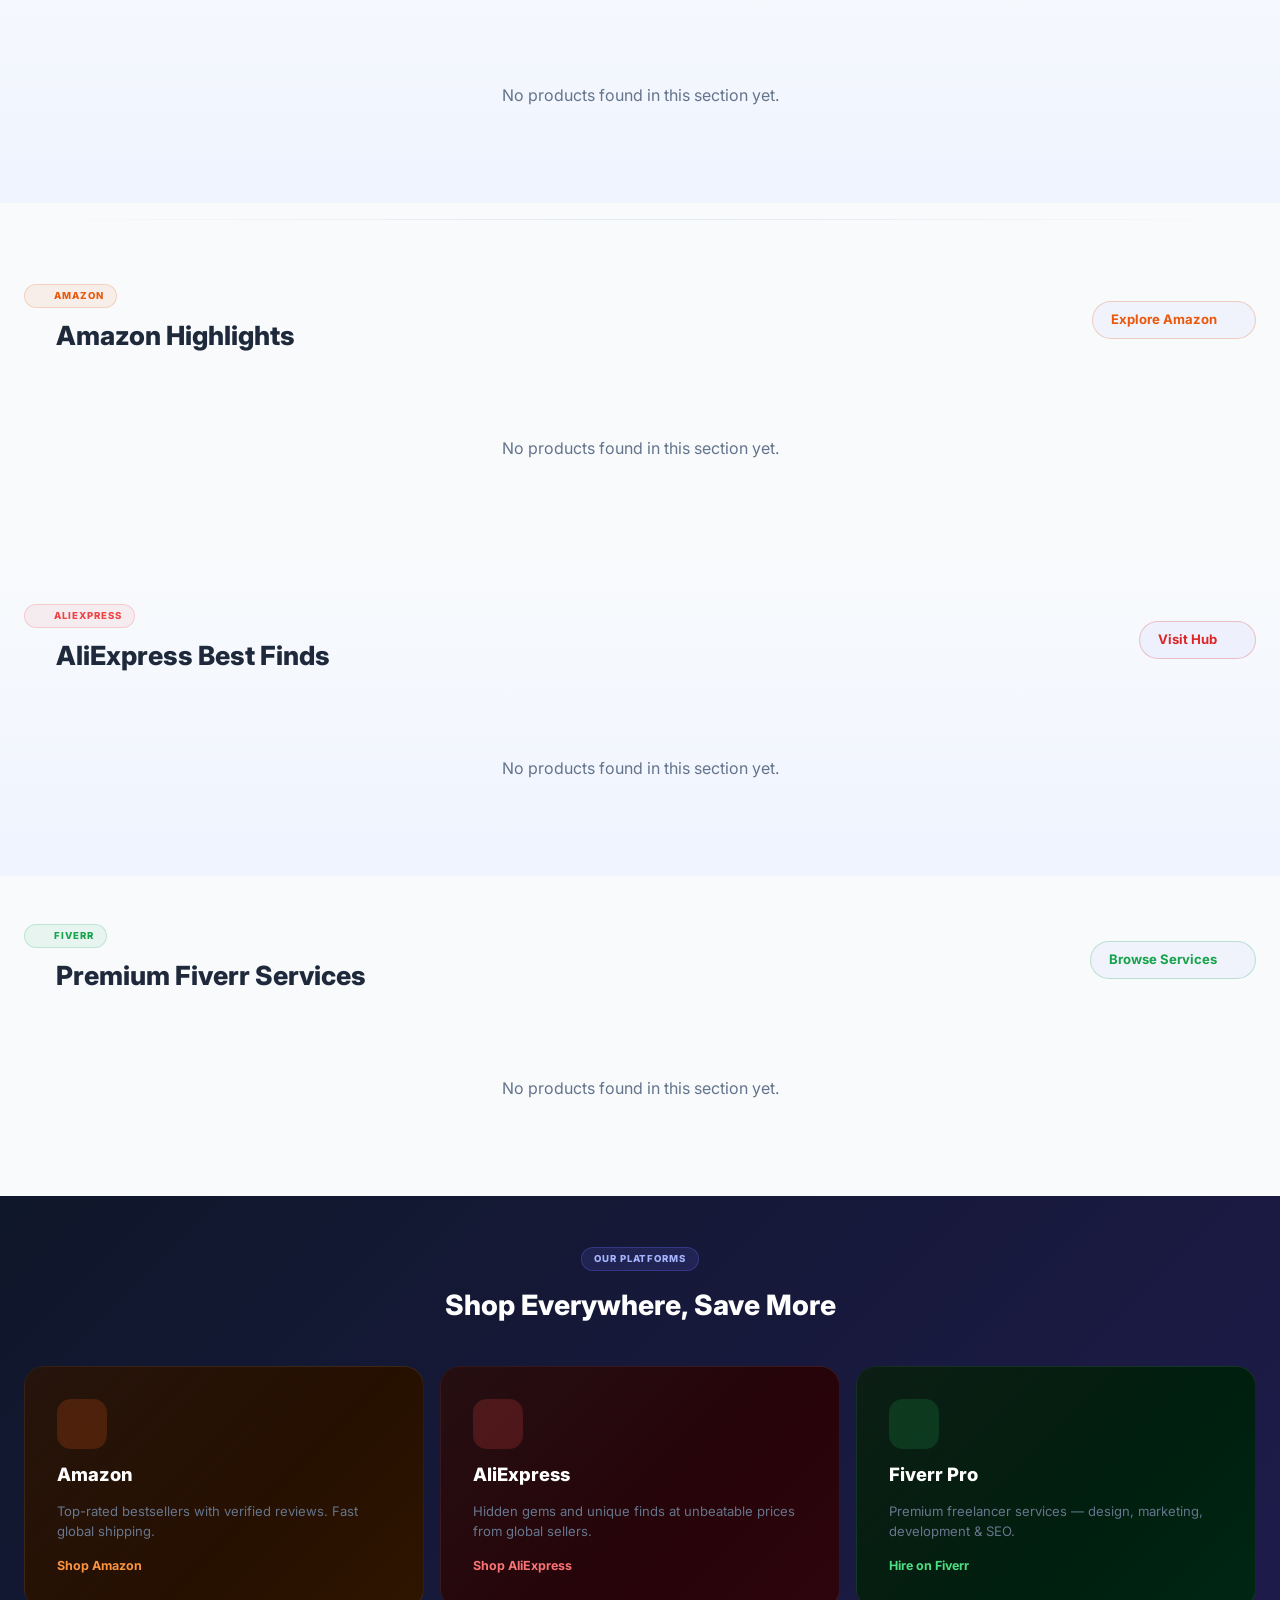
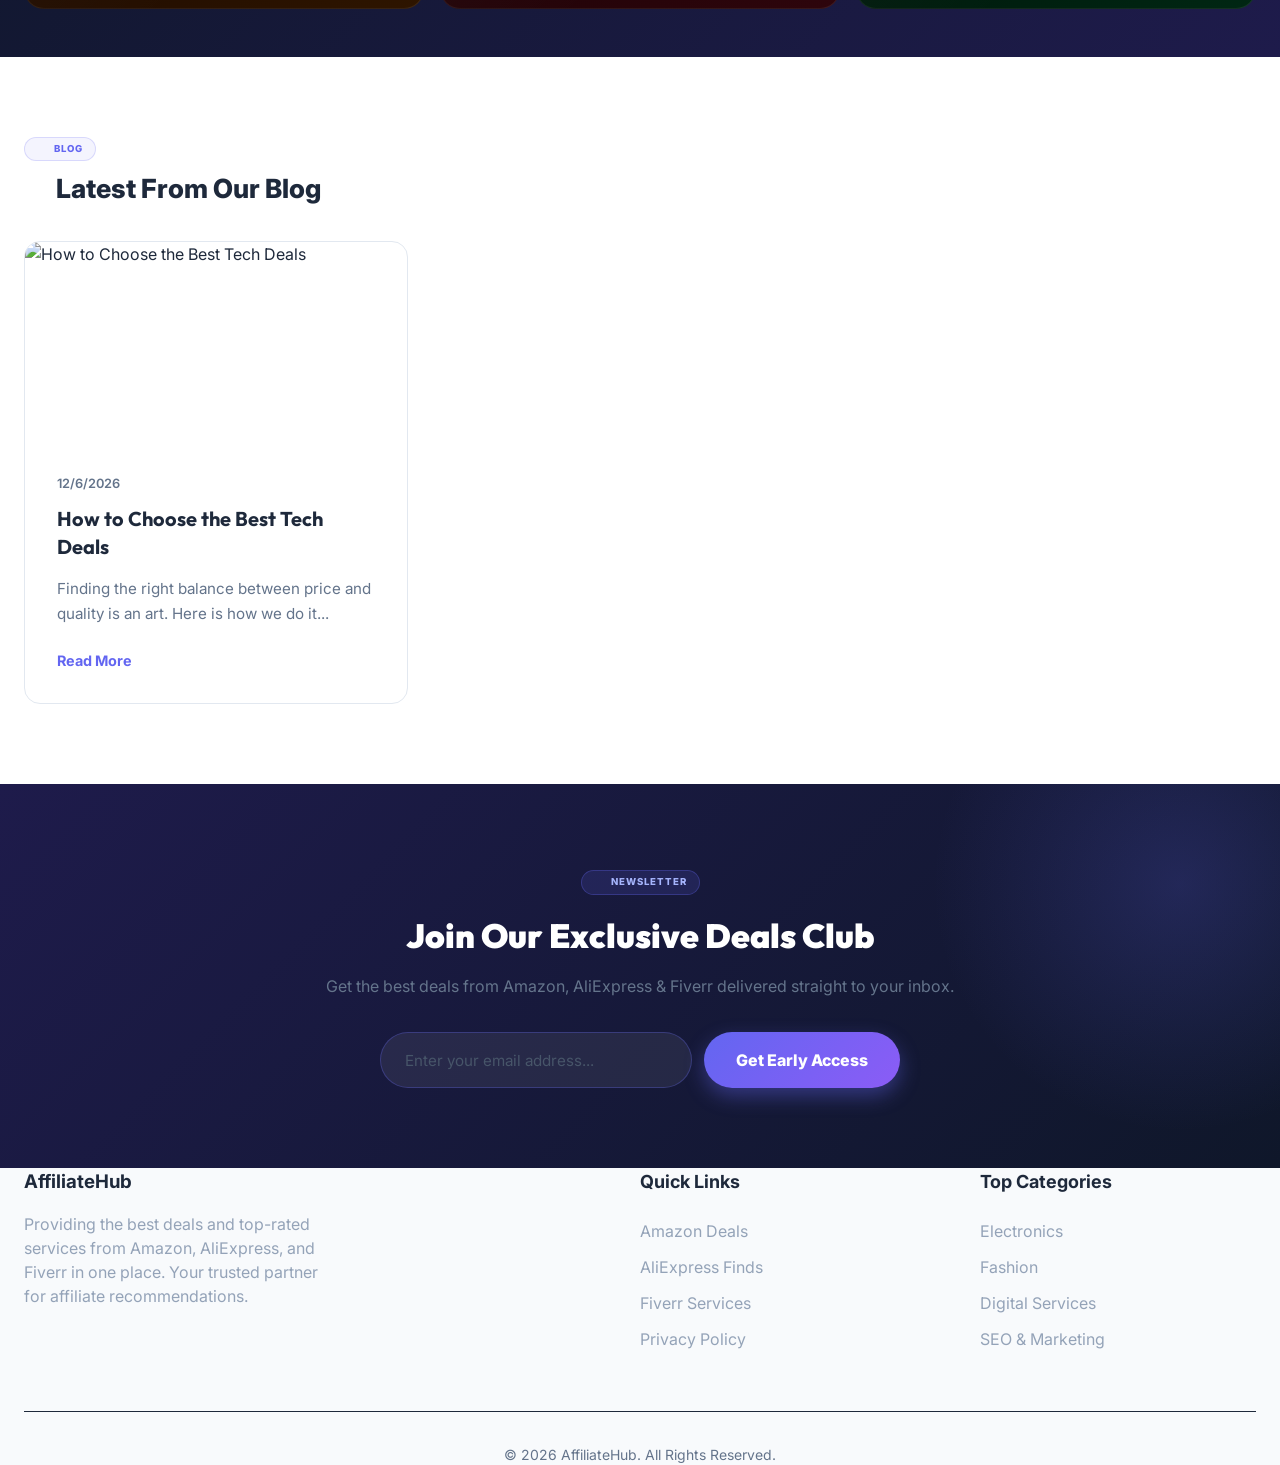
==== commit e17f4b55: "push" ====
--- a/index.html
+++ b/index.html
@@ -689,8 +689,12 @@
 </section>
 
 <footer></footer>
-<script src="js/config.js?v=1.1.9"></script>
-<script src="js/main.js?v=1.1.9"></script>
+    <!-- Firebase SDK -->
+    <script src="https://www.gstatic.com/firebasejs/10.8.0/firebase-app-compat.js"></script>
+    <script src="https://www.gstatic.com/firebasejs/10.8.0/firebase-database-compat.js"></script>
+
+    <script src="js/config.js?v=1.1.9"></script>
+    <script src="js/main.js?v=1.1.9"></script>
 <script>
 document.addEventListener('DOMContentLoaded', () => {
     // Render sections
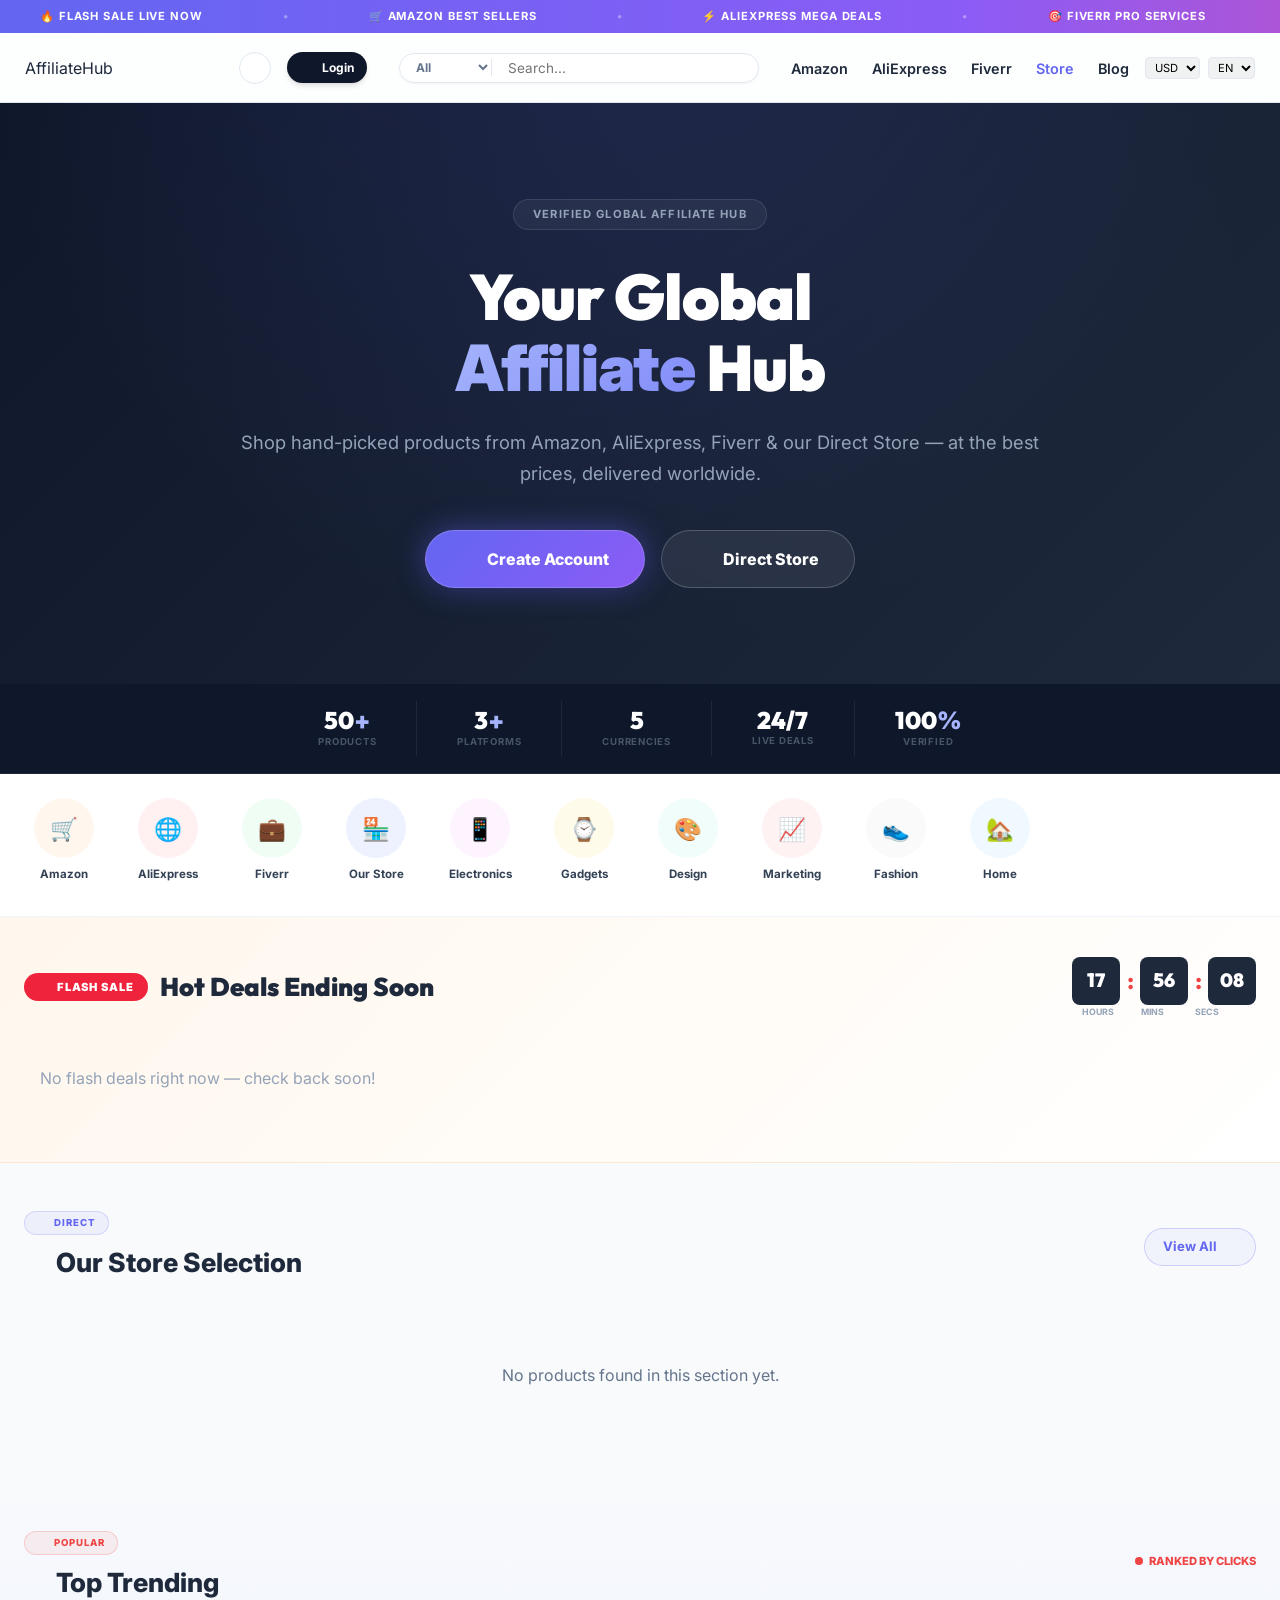
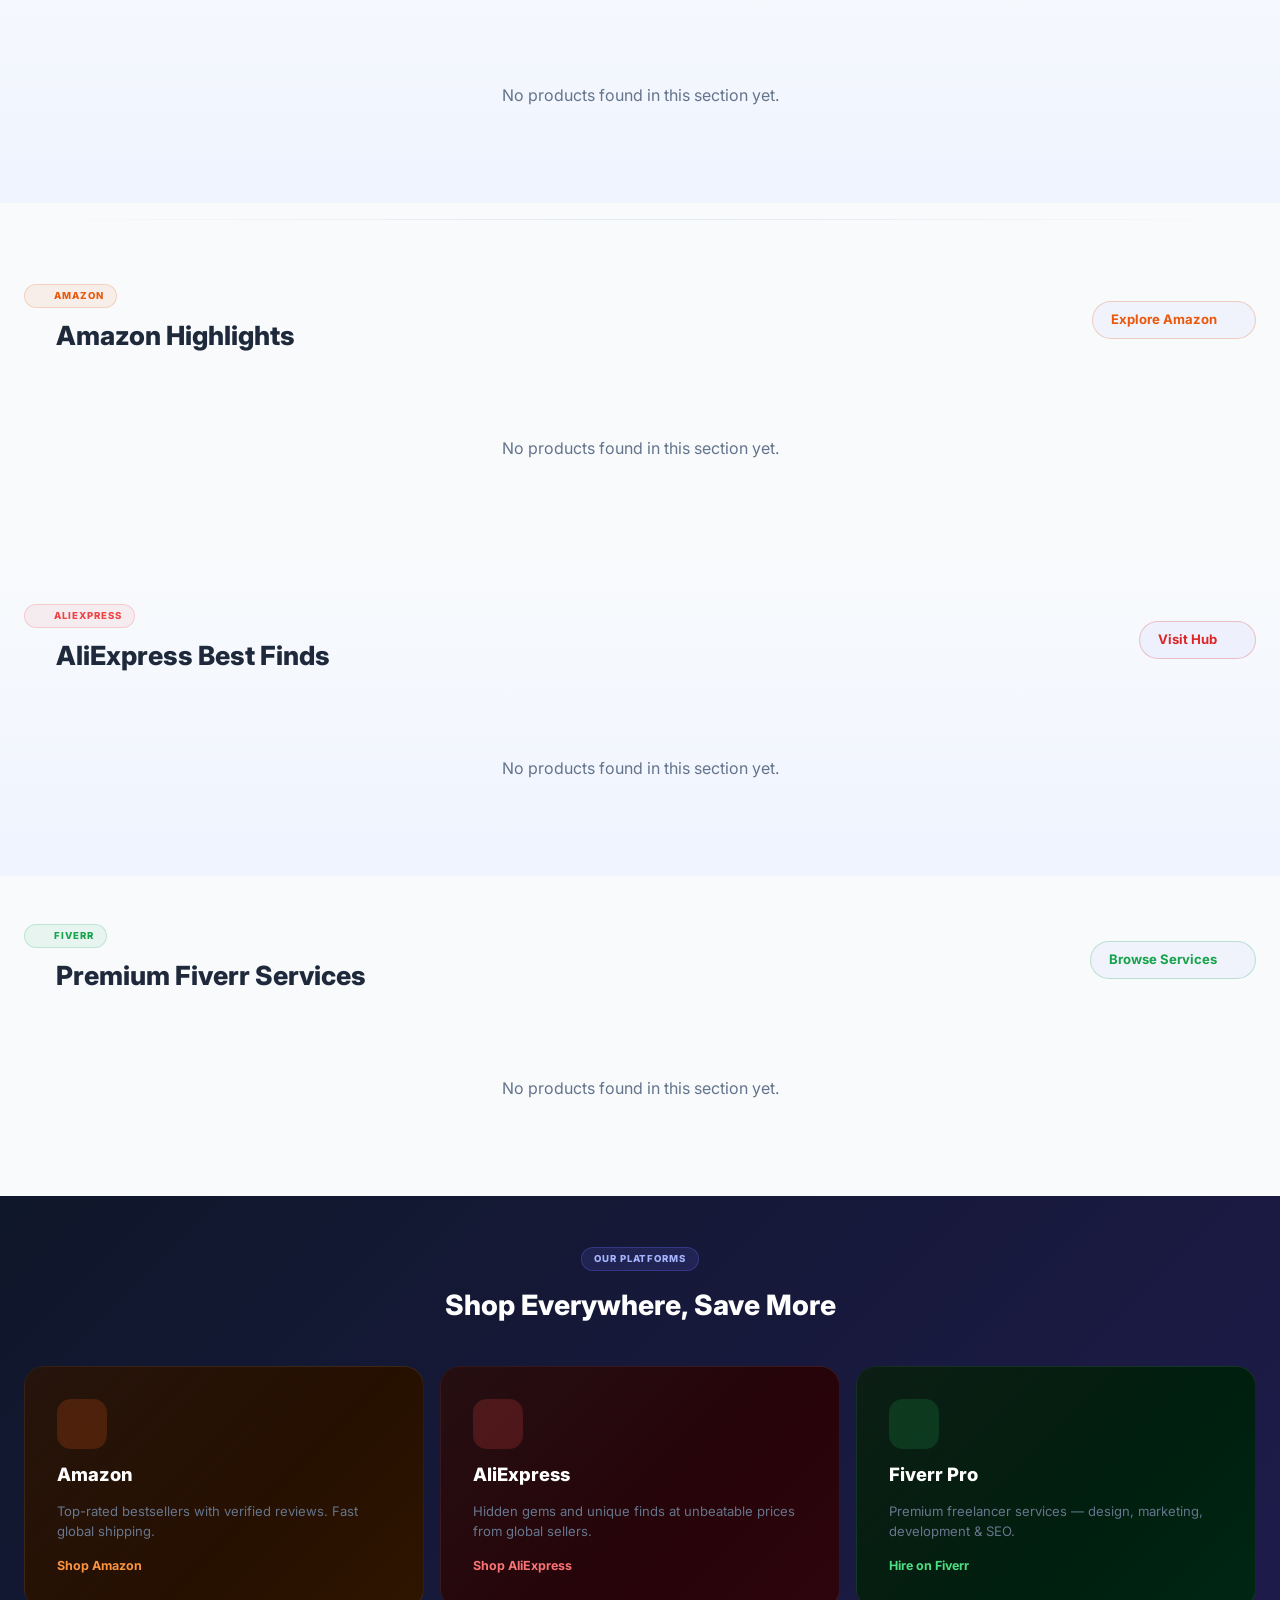
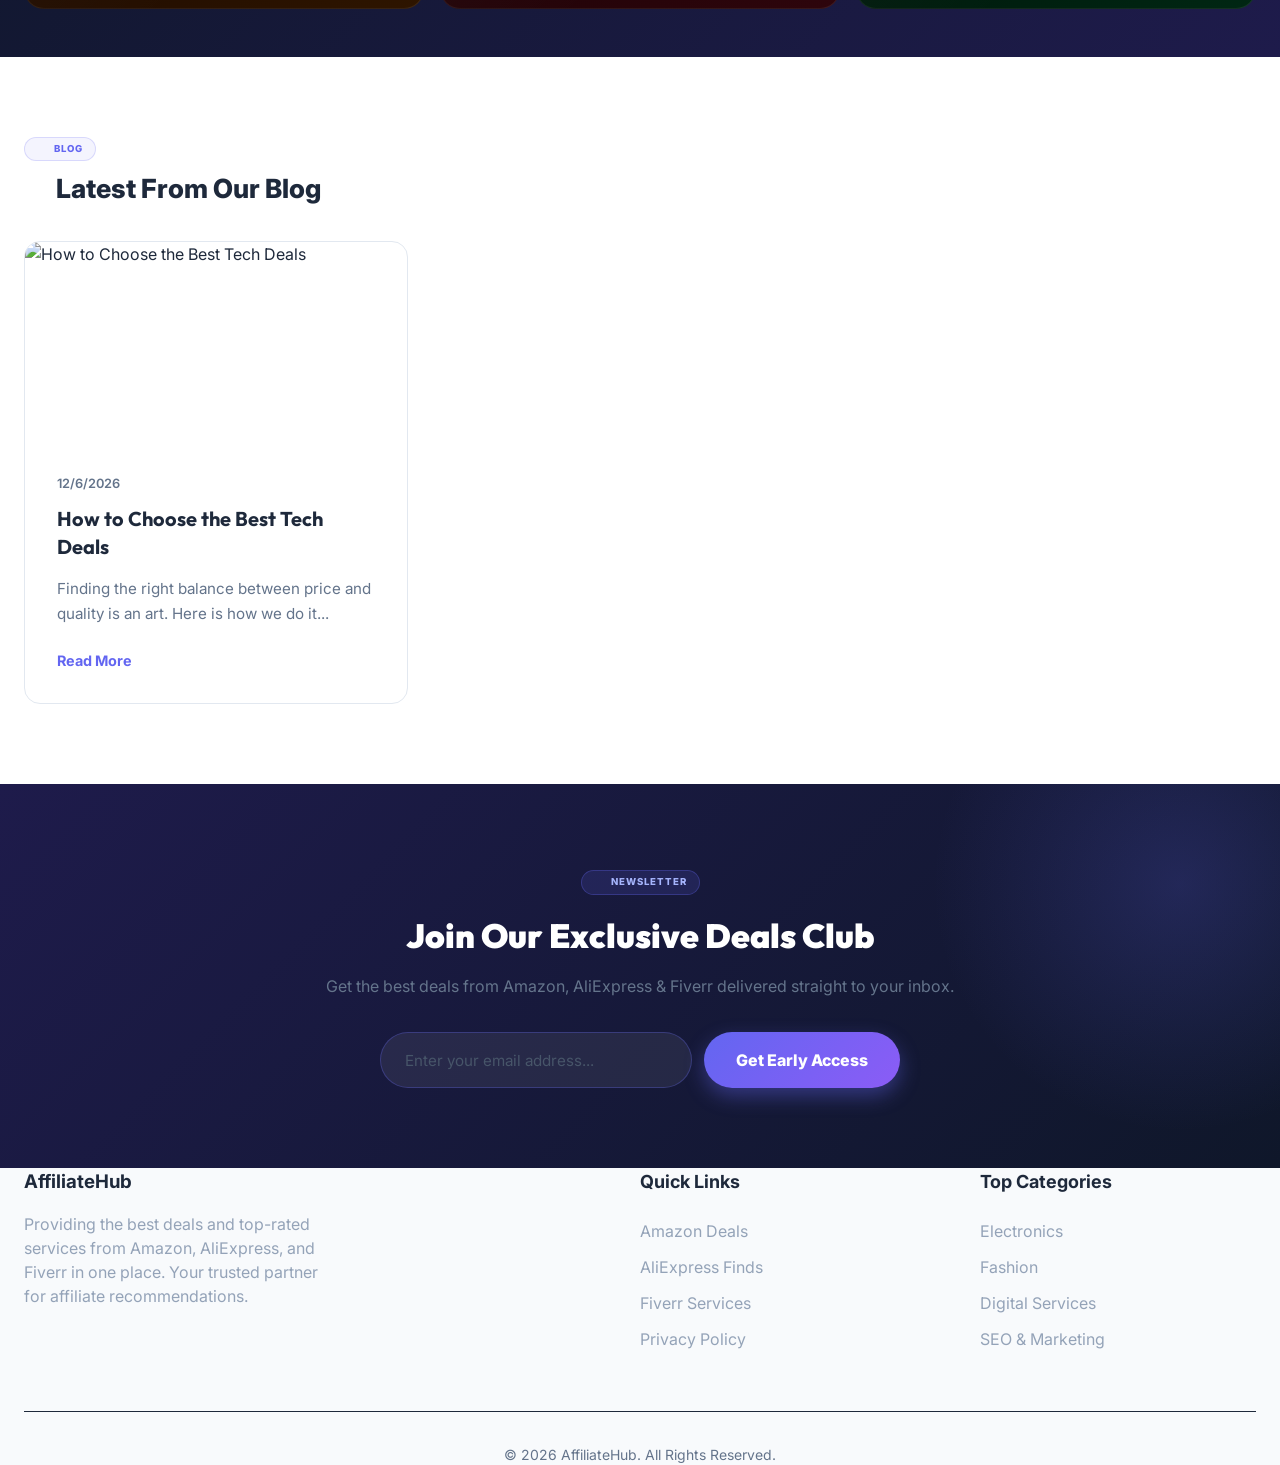
==== commit aee60249: "Migrate to Firebase Firestore and fix mobile layout for admin dashboard" ====
--- a/index.html
+++ b/index.html
@@ -691,7 +691,7 @@
 <footer></footer>
     <!-- Firebase SDK -->
     <script src="https://www.gstatic.com/firebasejs/10.8.0/firebase-app-compat.js"></script>
-    <script src="https://www.gstatic.com/firebasejs/10.8.0/firebase-database-compat.js"></script>
+    <script src="https://www.gstatic.com/firebasejs/10.8.0/firebase-firestore-compat.js"></script>
 
     <script src="js/config.js?v=1.1.9"></script>
     <script src="js/main.js?v=1.1.9"></script>
